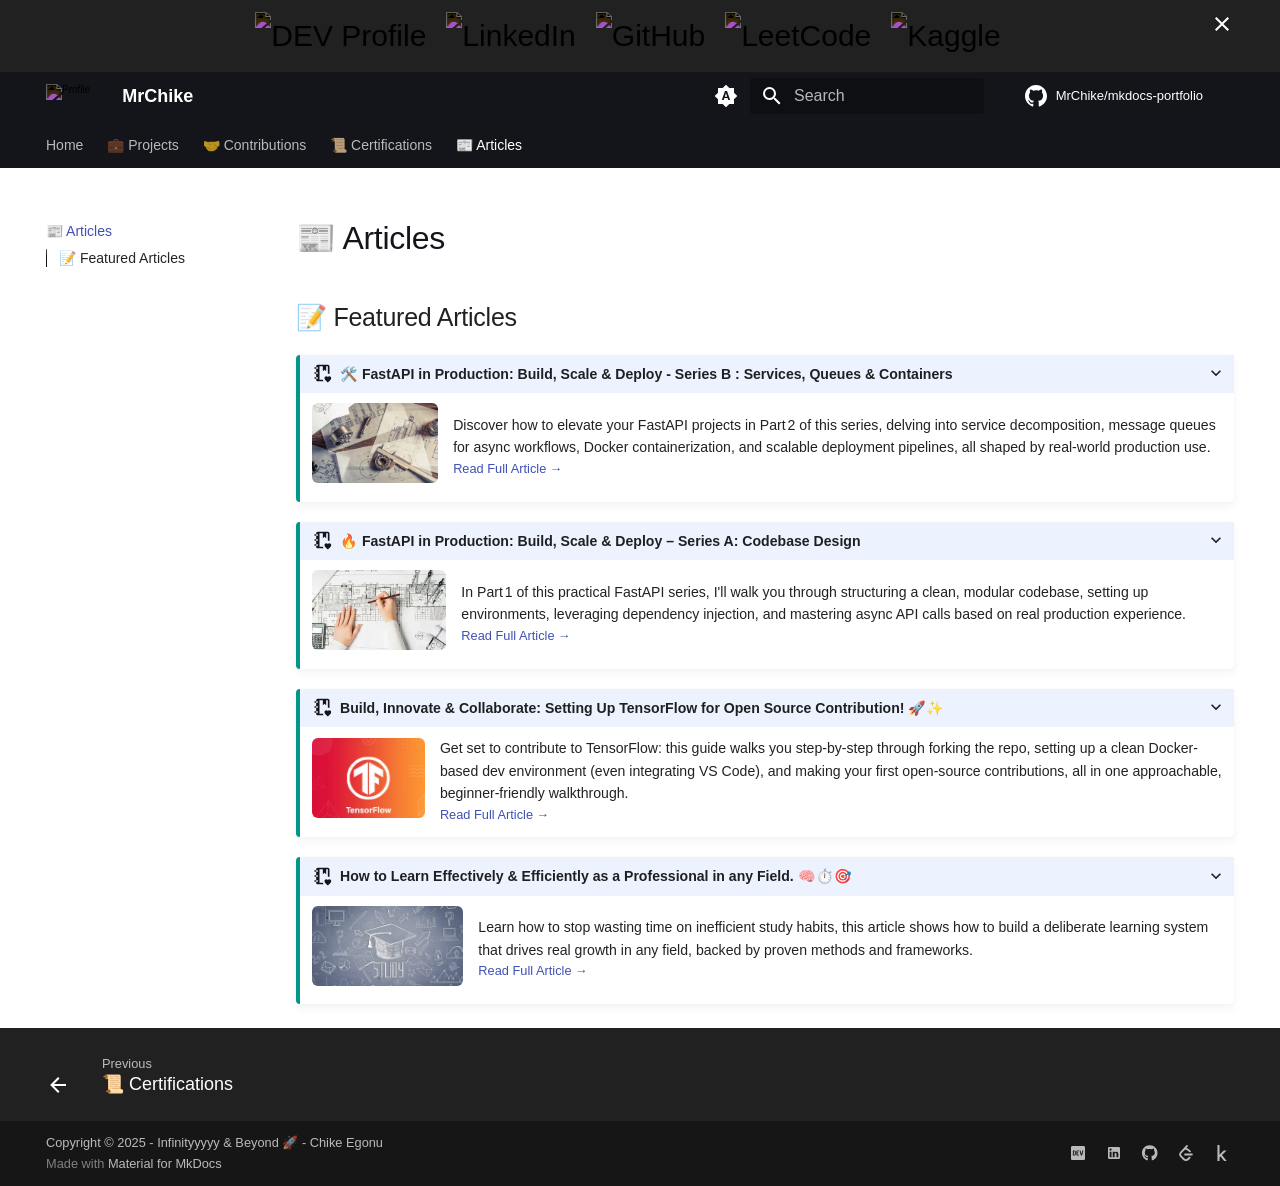
==== articles/index.html @ 84c04ff5 "Deployed 307c34c with MkDocs version: 1.6.1" ====
<!doctype html>
<html lang="en" class="no-js">
  <head>
    
      <meta charset="utf-8">
      <meta name="viewport" content="width=device-width,initial-scale=1">
      
      
      
        <link rel="canonical" href="https://mrchike.github.io/portfolio/articles/">
      
      
        <link rel="prev" href="../certifications/">
      
      
      
      <link rel="icon" href="../assets/images/logo.svg">
      <meta name="generator" content="mkdocs-1.6.1, mkdocs-material-9.6.15">
    
    
      
        <title>📰 Articles - MrChike</title>
      
    
    
      <link rel="stylesheet" href="../assets/stylesheets/main.342714a4.min.css">
      
        
        <link rel="stylesheet" href="../assets/stylesheets/palette.06af60db.min.css">
      
      
  
  
    
    
  
  
  <style>:root{--md-admonition-icon--note:url('data:image/svg+xml;charset=utf-8,%3Csvg%20xmlns%3D%22http%3A//www.w3.org/2000/svg%22%20viewBox%3D%220%200%2024%2024%22%3E%3Cpath%20d%3D%22m19%2023.3-.6-.5c-2-1.9-3.4-3.1-3.4-4.6%200-1.2%201-2.2%202.2-2.2.7%200%201.4.3%201.8.8.4-.5%201.1-.8%201.8-.8%201.2%200%202.2.9%202.2%202.2%200%201.5-1.4%202.7-3.4%204.6zM17%204v6l-2-2-2%202V4H9v16h4.08c.12.72.37%201.39.72%202H7c-1.05%200-2-.95-2-2v-1H3v-2h2v-4H3v-2h2V7H3V5h2V4a2%202%200%200%201%202-2h12c1.05%200%202%20.95%202%202v9.34c-.63-.22-1.3-.34-2-.34V4zM5%2019h2v-2H5zm0-6h2v-2H5zm0-6h2V5H5z%22/%3E%3C/svg%3E');}</style>



    
    
      
    
    
      
        
        
        <link rel="preconnect" href="https://fonts.gstatic.com" crossorigin>
        <link rel="stylesheet" href="https://fonts.googleapis.com/css?family=Ubuntu+Mono:300,300i,400,400i,700,700i%7CRoboto+Mono:400,400i,700,700i&display=fallback">
        <style>:root{--md-text-font:"Ubuntu Mono";--md-code-font:"Roboto Mono"}</style>
      
    
    
      <link rel="stylesheet" href="../assets/stylesheets/extra.css">
    
    <script>__md_scope=new URL("..",location),__md_hash=e=>[...e].reduce(((e,_)=>(e<<5)-e+_.charCodeAt(0)),0),__md_get=(e,_=localStorage,t=__md_scope)=>JSON.parse(_.getItem(t.pathname+"."+e)),__md_set=(e,_,t=localStorage,a=__md_scope)=>{try{t.setItem(a.pathname+"."+e,JSON.stringify(_))}catch(e){}}</script>
    
      

    
    
    
  </head>
  
  
    
    
      
    
    
    
    
    <body dir="ltr" data-md-color-scheme="default" data-md-color-primary="black" data-md-color-accent="indigo">
  
    
    <input class="md-toggle" data-md-toggle="drawer" type="checkbox" id="__drawer" autocomplete="off">
    <input class="md-toggle" data-md-toggle="search" type="checkbox" id="__search" autocomplete="off">
    <label class="md-overlay" for="__drawer"></label>
    <div data-md-component="skip">
      
        
        <a href="#articles" class="md-skip">
          Skip to content
        </a>
      
    </div>
    <div data-md-component="announce">
      
        <aside class="md-banner">
          <div class="md-banner__inner md-grid md-typeset">
            
              <button class="md-banner__button md-icon" aria-label="Don't show this again">
                
                <svg xmlns="http://www.w3.org/2000/svg" viewBox="0 0 24 24"><path d="M19 6.41 17.59 5 12 10.59 6.41 5 5 6.41 10.59 12 5 17.59 6.41 19 12 13.41 17.59 19 19 17.59 13.41 12z"/></svg>
              </button>
            
            
  <div class="social-icons">
    <a href="https://dev.to/mrchike" target="_blank" rel="noopener" title="DEV Profile">
      <img src="https://cdn.jsdelivr.net/npm/simple-icons@v11/icons/devdotto.svg" alt="DEV Profile" class="custom-icon" />
    </a>
    <a href="https://www.linkedin.com/in/chikeegonu/" target="_blank" rel="noopener" title="LinkedIn">
      <img src="https://cdn.jsdelivr.net/npm/simple-icons@v11/icons/linkedin.svg" alt="LinkedIn" class="custom-icon" />
    </a>
    <a href="https://github.com/MrChike" target="_blank" rel="noopener" title="GitHub">
      <img src="https://cdn.jsdelivr.net/npm/simple-icons@v11/icons/github.svg" alt="GitHub" class="custom-icon" />
    </a>
    <a href="https://leetcode.com/mrchike" target="_blank" rel="noopener" title="LeetCode">
      <img src="https://cdn.jsdelivr.net/npm/simple-icons@v11/icons/leetcode.svg" alt="LeetCode" class="custom-icon" />
    </a>
    <a href="https://www.kaggle.com/chikeegonu" target="_blank" rel="noopener" title="Kaggle">
      <img src="https://cdn.jsdelivr.net/npm/simple-icons@v11/icons/kaggle.svg" alt="Kaggle" class="custom-icon" />
    </a>
  </div>

          </div>
          
            <script>var el=document.querySelector("[data-md-component=announce]");if(el){var content=el.querySelector(".md-typeset");__md_hash(content.innerHTML)===__md_get("__announce")&&(el.hidden=!0)}</script>
          
        </aside>
      
    </div>
    
    
      

<header class="md-header" data-md-component="header">
  <nav class="md-header__inner md-grid" aria-label="Header">
    <a href=".." title="MrChike" class="md-header__button md-logo" aria-label="MrChike" data-md-component="logo">
      

    <!-- 
    NB: logo.png should be created under docs/assets/images/
    This is what makes it visible under site/assets/images/
    <img src="assets/images/logo.svg" alt="Profile" class="custom-icon" />
    <img src="https://cdn.jsdelivr.net/npm/simple-icons@v11/icons/dbt.svg" alt="Profile" class="custom-icon" />
    -->
    <!-- -->
  <div class="social-icons">
    <img src="https://cdn.jsdelivr.net/npm/simple-icons@v11/icons/dbt.svg" alt="Profile" class="custom-icon" />
  </div>


    </a>
    <label class="md-header__button md-icon" for="__drawer">
      
      <svg xmlns="http://www.w3.org/2000/svg" viewBox="0 0 24 24"><path d="M3 6h18v2H3zm0 5h18v2H3zm0 5h18v2H3z"/></svg>
    </label>
    <div class="md-header__title" data-md-component="header-title">
      <div class="md-header__ellipsis">
        <div class="md-header__topic">
          <span class="md-ellipsis">
            MrChike
          </span>
        </div>
        <div class="md-header__topic" data-md-component="header-topic">
          <span class="md-ellipsis">
            
              📰 Articles
            
          </span>
        </div>
      </div>
    </div>
    
      
        <form class="md-header__option" data-md-component="palette">
  
    
    
    
    <input class="md-option" data-md-color-media="" data-md-color-scheme="default" data-md-color-primary="black" data-md-color-accent="indigo"  aria-label="Switch to light mode"  type="radio" name="__palette" id="__palette_0">
    
      <label class="md-header__button md-icon" title="Switch to light mode" for="__palette_1" hidden>
        <svg xmlns="http://www.w3.org/2000/svg" viewBox="0 0 24 24"><path d="m14.3 16-.7-2h-3.2l-.7 2H7.8L11 7h2l3.2 9zM20 8.69V4h-4.69L12 .69 8.69 4H4v4.69L.69 12 4 15.31V20h4.69L12 23.31 15.31 20H20v-4.69L23.31 12zm-9.15 3.96h2.3L12 9z"/></svg>
      </label>
    
  
    
    
    
    <input class="md-option" data-md-color-media="(prefers-color-scheme: light)" data-md-color-scheme="default" data-md-color-primary="blue-grey" data-md-color-accent="indigo"  aria-label="Switch to dark mode"  type="radio" name="__palette" id="__palette_1">
    
      <label class="md-header__button md-icon" title="Switch to dark mode" for="__palette_2" hidden>
        <svg xmlns="http://www.w3.org/2000/svg" viewBox="0 0 24 24"><path d="M12 8a4 4 0 0 0-4 4 4 4 0 0 0 4 4 4 4 0 0 0 4-4 4 4 0 0 0-4-4m0 10a6 6 0 0 1-6-6 6 6 0 0 1 6-6 6 6 0 0 1 6 6 6 6 0 0 1-6 6m8-9.31V4h-4.69L12 .69 8.69 4H4v4.69L.69 12 4 15.31V20h4.69L12 23.31 15.31 20H20v-4.69L23.31 12z"/></svg>
      </label>
    
  
    
    
    
    <input class="md-option" data-md-color-media="(prefers-color-scheme: dark)" data-md-color-scheme="slate" data-md-color-primary="deep-orange" data-md-color-accent="indigo"  aria-label="Switch to system preference"  type="radio" name="__palette" id="__palette_2">
    
      <label class="md-header__button md-icon" title="Switch to system preference" for="__palette_0" hidden>
        <svg xmlns="http://www.w3.org/2000/svg" viewBox="0 0 24 24"><path d="M12 18c-.89 0-1.74-.2-2.5-.55C11.56 16.5 13 14.42 13 12s-1.44-4.5-3.5-5.45C10.26 6.2 11.11 6 12 6a6 6 0 0 1 6 6 6 6 0 0 1-6 6m8-9.31V4h-4.69L12 .69 8.69 4H4v4.69L.69 12 4 15.31V20h4.69L12 23.31 15.31 20H20v-4.69L23.31 12z"/></svg>
      </label>
    
  
</form>
      
    
    
      <script>var palette=__md_get("__palette");if(palette&&palette.color){if("(prefers-color-scheme)"===palette.color.media){var media=matchMedia("(prefers-color-scheme: light)"),input=document.querySelector(media.matches?"[data-md-color-media='(prefers-color-scheme: light)']":"[data-md-color-media='(prefers-color-scheme: dark)']");palette.color.media=input.getAttribute("data-md-color-media"),palette.color.scheme=input.getAttribute("data-md-color-scheme"),palette.color.primary=input.getAttribute("data-md-color-primary"),palette.color.accent=input.getAttribute("data-md-color-accent")}for(var[key,value]of Object.entries(palette.color))document.body.setAttribute("data-md-color-"+key,value)}</script>
    
    
    
      
      
        <label class="md-header__button md-icon" for="__search">
          
          <svg xmlns="http://www.w3.org/2000/svg" viewBox="0 0 24 24"><path d="M9.5 3A6.5 6.5 0 0 1 16 9.5c0 1.61-.59 3.09-1.56 4.23l.27.27h.79l5 5-1.5 1.5-5-5v-.79l-.27-.27A6.52 6.52 0 0 1 9.5 16 6.5 6.5 0 0 1 3 9.5 6.5 6.5 0 0 1 9.5 3m0 2C7 5 5 7 5 9.5S7 14 9.5 14 14 12 14 9.5 12 5 9.5 5"/></svg>
        </label>
        <div class="md-search" data-md-component="search" role="dialog">
  <label class="md-search__overlay" for="__search"></label>
  <div class="md-search__inner" role="search">
    <form class="md-search__form" name="search">
      <input type="text" class="md-search__input" name="query" aria-label="Search" placeholder="Search" autocapitalize="off" autocorrect="off" autocomplete="off" spellcheck="false" data-md-component="search-query" required>
      <label class="md-search__icon md-icon" for="__search">
        
        <svg xmlns="http://www.w3.org/2000/svg" viewBox="0 0 24 24"><path d="M9.5 3A6.5 6.5 0 0 1 16 9.5c0 1.61-.59 3.09-1.56 4.23l.27.27h.79l5 5-1.5 1.5-5-5v-.79l-.27-.27A6.52 6.52 0 0 1 9.5 16 6.5 6.5 0 0 1 3 9.5 6.5 6.5 0 0 1 9.5 3m0 2C7 5 5 7 5 9.5S7 14 9.5 14 14 12 14 9.5 12 5 9.5 5"/></svg>
        
        <svg xmlns="http://www.w3.org/2000/svg" viewBox="0 0 24 24"><path d="M20 11v2H8l5.5 5.5-1.42 1.42L4.16 12l7.92-7.92L13.5 5.5 8 11z"/></svg>
      </label>
      <nav class="md-search__options" aria-label="Search">
        
        <button type="reset" class="md-search__icon md-icon" title="Clear" aria-label="Clear" tabindex="-1">
          
          <svg xmlns="http://www.w3.org/2000/svg" viewBox="0 0 24 24"><path d="M19 6.41 17.59 5 12 10.59 6.41 5 5 6.41 10.59 12 5 17.59 6.41 19 12 13.41 17.59 19 19 17.59 13.41 12z"/></svg>
        </button>
      </nav>
      
    </form>
    <div class="md-search__output">
      <div class="md-search__scrollwrap" tabindex="0" data-md-scrollfix>
        <div class="md-search-result" data-md-component="search-result">
          <div class="md-search-result__meta">
            Initializing search
          </div>
          <ol class="md-search-result__list" role="presentation"></ol>
        </div>
      </div>
    </div>
  </div>
</div>
      
    
    
      <div class="md-header__source">
        <a href="https://github.com/MrChike/portfolio" title="Go to repository" class="md-source" data-md-component="source">
  <div class="md-source__icon md-icon">
    
    <svg xmlns="http://www.w3.org/2000/svg" viewBox="0 0 24 24"><path d="M12 1C5.923 1 1 5.923 1 12c0 4.867 3.149 8.979 7.521 10.436.55.096.756-.233.756-.522 0-.262-.013-1.128-.013-2.049-2.764.509-3.479-.674-3.699-1.292-.124-.317-.66-1.293-1.127-1.554-.385-.207-.936-.715-.014-.729.866-.014 1.485.797 1.691 1.128.99 1.663 2.571 1.196 3.204.907.096-.715.385-1.196.701-1.471-2.448-.275-5.005-1.224-5.005-5.432 0-1.196.426-2.186 1.128-2.956-.111-.275-.496-1.402.11-2.915 0 0 .921-.288 3.024 1.128a10.2 10.2 0 0 1 2.75-.371c.936 0 1.871.123 2.75.371 2.104-1.43 3.025-1.128 3.025-1.128.605 1.513.221 2.64.111 2.915.701.77 1.127 1.747 1.127 2.956 0 4.222-2.571 5.157-5.019 5.432.399.344.743 1.004.743 2.035 0 1.471-.014 2.654-.014 3.025 0 .289.206.632.756.522C19.851 20.979 23 16.854 23 12c0-6.077-4.922-11-11-11"/></svg>
  </div>
  <div class="md-source__repository">
    MrChike/mkdocs-portfolio
  </div>
</a>
      </div>
    
  </nav>
  
</header>
    
    <div class="md-container" data-md-component="container">
      
      
        
          
            
<nav class="md-tabs" aria-label="Tabs" data-md-component="tabs">
  <div class="md-grid">
    <ul class="md-tabs__list">
      
        
  
  
  
  
    <li class="md-tabs__item">
      <a href=".." class="md-tabs__link">
        
  
  
    
  
  Home

      </a>
    </li>
  

      
        
  
  
  
  
    <li class="md-tabs__item">
      <a href="../projects/" class="md-tabs__link">
        
  
  
    
  
  💼 Projects

      </a>
    </li>
  

      
        
  
  
  
  
    <li class="md-tabs__item">
      <a href="../contributions/" class="md-tabs__link">
        
  
  
    
  
  🤝 Contributions

      </a>
    </li>
  

      
        
  
  
  
  
    <li class="md-tabs__item">
      <a href="../certifications/" class="md-tabs__link">
        
  
  
    
  
  📜 Certifications

      </a>
    </li>
  

      
        
  
  
  
    
  
  
    <li class="md-tabs__item md-tabs__item--active">
      <a href="./" class="md-tabs__link">
        
  
  
    
  
  📰 Articles

      </a>
    </li>
  

      
    </ul>
  </div>
</nav>
          
        
      
      <main class="md-main" data-md-component="main">
        <div class="md-main__inner md-grid">
          
            
              
              <div class="md-sidebar md-sidebar--primary" data-md-component="sidebar" data-md-type="navigation" >
                <div class="md-sidebar__scrollwrap">
                  <div class="md-sidebar__inner">
                    


  


  

<nav class="md-nav md-nav--primary md-nav--lifted md-nav--integrated" aria-label="Navigation" data-md-level="0">
  <label class="md-nav__title" for="__drawer">
    <a href=".." title="MrChike" class="md-nav__button md-logo" aria-label="MrChike" data-md-component="logo">
      

    <!-- 
    NB: logo.png should be created under docs/assets/images/
    This is what makes it visible under site/assets/images/
    <img src="assets/images/logo.svg" alt="Profile" class="custom-icon" />
    <img src="https://cdn.jsdelivr.net/npm/simple-icons@v11/icons/dbt.svg" alt="Profile" class="custom-icon" />
    -->
    <!-- -->
  <div class="social-icons">
    <img src="https://cdn.jsdelivr.net/npm/simple-icons@v11/icons/dbt.svg" alt="Profile" class="custom-icon" />
  </div>


    </a>
    MrChike
  </label>
  
    <div class="md-nav__source">
      <a href="https://github.com/MrChike/portfolio" title="Go to repository" class="md-source" data-md-component="source">
  <div class="md-source__icon md-icon">
    
    <svg xmlns="http://www.w3.org/2000/svg" viewBox="0 0 24 24"><path d="M12 1C5.923 1 1 5.923 1 12c0 4.867 3.149 8.979 7.521 10.436.55.096.756-.233.756-.522 0-.262-.013-1.128-.013-2.049-2.764.509-3.479-.674-3.699-1.292-.124-.317-.66-1.293-1.127-1.554-.385-.207-.936-.715-.014-.729.866-.014 1.485.797 1.691 1.128.99 1.663 2.571 1.196 3.204.907.096-.715.385-1.196.701-1.471-2.448-.275-5.005-1.224-5.005-5.432 0-1.196.426-2.186 1.128-2.956-.111-.275-.496-1.402.11-2.915 0 0 .921-.288 3.024 1.128a10.2 10.2 0 0 1 2.75-.371c.936 0 1.871.123 2.75.371 2.104-1.43 3.025-1.128 3.025-1.128.605 1.513.221 2.64.111 2.915.701.77 1.127 1.747 1.127 2.956 0 4.222-2.571 5.157-5.019 5.432.399.344.743 1.004.743 2.035 0 1.471-.014 2.654-.014 3.025 0 .289.206.632.756.522C19.851 20.979 23 16.854 23 12c0-6.077-4.922-11-11-11"/></svg>
  </div>
  <div class="md-source__repository">
    MrChike/mkdocs-portfolio
  </div>
</a>
    </div>
  
  <ul class="md-nav__list" data-md-scrollfix>
    
      
      
  
  
  
  
    <li class="md-nav__item">
      <a href=".." class="md-nav__link">
        
  
  
  <span class="md-ellipsis">
    Home
    
  </span>
  

      </a>
    </li>
  

    
      
      
  
  
  
  
    <li class="md-nav__item">
      <a href="../projects/" class="md-nav__link">
        
  
  
  <span class="md-ellipsis">
    💼 Projects
    
  </span>
  

      </a>
    </li>
  

    
      
      
  
  
  
  
    <li class="md-nav__item">
      <a href="../contributions/" class="md-nav__link">
        
  
  
  <span class="md-ellipsis">
    🤝 Contributions
    
  </span>
  

      </a>
    </li>
  

    
      
      
  
  
  
  
    <li class="md-nav__item">
      <a href="../certifications/" class="md-nav__link">
        
  
  
  <span class="md-ellipsis">
    📜 Certifications
    
  </span>
  

      </a>
    </li>
  

    
      
      
  
  
    
  
  
  
    <li class="md-nav__item md-nav__item--active">
      
      <input class="md-nav__toggle md-toggle" type="checkbox" id="__toc">
      
      
        
      
      
        <label class="md-nav__link md-nav__link--active" for="__toc">
          
  
  
  <span class="md-ellipsis">
    📰 Articles
    
  </span>
  

          <span class="md-nav__icon md-icon"></span>
        </label>
      
      <a href="./" class="md-nav__link md-nav__link--active">
        
  
  
  <span class="md-ellipsis">
    📰 Articles
    
  </span>
  

      </a>
      
        

<nav class="md-nav md-nav--secondary" aria-label="Table of contents">
  
  
  
    
  
  
    <label class="md-nav__title" for="__toc">
      <span class="md-nav__icon md-icon"></span>
      Table of contents
    </label>
    <ul class="md-nav__list" data-md-component="toc" data-md-scrollfix>
      
        <li class="md-nav__item">
  <a href="#featured-articles" class="md-nav__link">
    <span class="md-ellipsis">
      📝 Featured Articles
    </span>
  </a>
  
</li>
      
    </ul>
  
</nav>
      
    </li>
  

    
  </ul>
</nav>
                  </div>
                </div>
              </div>
            
            
          
          
            <div class="md-content" data-md-component="content">
              <article class="md-content__inner md-typeset">
                
                  


  
  


<h1 id="articles">📰 Articles</h1>
<h2 id="featured-articles">📝 Featured Articles</h2>
<details open>
  <summary>🛠️ FastAPI in Production: Build, Scale & Deploy - Series B : Services, Queues & Containers</summary>
  <div class="article-content">
    <!-- Placeholder image container -->
    <a id="seriesB-link" target="_blank">
      <img
        src="../assets/images/series_b.webp"
        alt="Article Thumbnail"
        style="width: 250px; border-radius: 6px;"
      />
    </a>
    <div>
      <p>Discover how to elevate your FastAPI projects in Part 2 of this series, delving into service decomposition, message queues for async workflows, Docker containerization, and scalable deployment pipelines, all shaped by real-world production use.</p>
      <a id="seriesB-text-link" target="_blank">Read Full Article →</a>
    </div>
  </div>
</details>

<details open>
  <summary>🔥 FastAPI in Production: Build, Scale & Deploy – Series A: Codebase Design</summary>
  <div class="article-content">
    <!-- Placeholder image container -->
    <a id="seriesA-link" target="_blank">
      <img
        src="../assets/images/series_a.webp"
        alt="Article Thumbnail"
        style="width: 250px; border-radius: 6px;"
      />
    </a>
    <div>
      <p>In Part 1 of this practical FastAPI series, I'll walk you through structuring a clean, modular codebase, setting up environments, leveraging dependency injection, and mastering async API calls based on real production experience.</p>
      <a id="seriesA-text-link" target="_blank">Read Full Article →</a>
    </div>
  </div>
</details>

<details open>
  <summary>Build, Innovate & Collaborate: Setting Up TensorFlow for Open Source Contribution! 🚀✨</summary>
  <div class="article-content">
    <!-- Placeholder image container -->
    <a id="tensorflowOpenSource-link" target="_blank">
      <img
        src="../assets/images/tensorflow_banner.webp"
        alt="Article Thumbnail"
        style="width: 250px; border-radius: 6px;"
      />
    </a>
    <div>
      <p>Get set to contribute to TensorFlow: this guide walks you step-by-step through forking the repo, setting up a clean Docker-based dev environment (even integrating VS Code), and making your first open-source contributions, all in one approachable, beginner-friendly walkthrough.</p>
      <a id="tensorflowOpenSource-text-link" target="_blank">Read Full Article →</a>
    </div>
  </div>
</details>

<details open>
  <summary>How to Learn Effectively & Efficiently as a Professional in any Field. 🧠⏱️🎯</summary>
  <div class="article-content">
    <!-- Placeholder image container -->
    <a id="efficient_learning-link" target="_blank">
      <img
        src="../assets/images/learning_banner.webp"
        alt="Article Thumbnail"
        style="width: 250px; border-radius: 6px;"
      />
    </a>

    <div>
      <p>Learn how to stop wasting time on inefficient study habits, this article shows how to build a deliberate learning system that drives real growth in any field, backed by proven methods and frameworks.</p>
      <a id="efficient_learning-text-link" target="_blank">Read Full Article →</a>
    </div>
  </div>
</details>

<script>
  const seriesB = "https://dev.to/mrchike/fastapi-in-production-build-scale-deploy-series-b-services-queues-containers-2lfj-temp-slug-3211147?preview=efee997d9f51ba04301f3508a0903c035af4b72f29d08f581f16ac37d7dbdc33c613587a059353fab699658202393fdedef278521c47b37b01ff906f";
  document.getElementById("seriesB-link").href = seriesB;
  document.getElementById("seriesB-text-link").href = seriesB;

  const seriesA = "https://dev.to/mrchike/fastapi-in-production-build-scale-deploy-series-a-codebase-design-ao3";
  document.getElementById("seriesA-link").href = seriesA;
  document.getElementById("seriesA-text-link").href = seriesA;

  const tensorflowOpenSource = "https://dev.to/mrchike/build-innovate-collaborate-setting-up-tensorflow-for-open-source-contribution-2ce6";
  document.getElementById("tensorflowOpenSource-link").href = tensorflowOpenSource;
  document.getElementById("tensorflowOpenSource-text-link").href = tensorflowOpenSource;

  const efficient_learning = "https://dev.to/mrchike/how-to-learn-effectively-efficiently-as-a-professional-in-any-field-4l7d";
  document.getElementById("efficient_learning-link").href = efficient_learning;
  document.getElementById("efficient_learning-text-link").href = efficient_learning;

</script>












                
              </article>
            </div>
          
          
<script>var target=document.getElementById(location.hash.slice(1));target&&target.name&&(target.checked=target.name.startsWith("__tabbed_"))</script>
        </div>
        
          <button type="button" class="md-top md-icon" data-md-component="top" hidden>
  
  <svg xmlns="http://www.w3.org/2000/svg" viewBox="0 0 24 24"><path d="M13 20h-2V8l-5.5 5.5-1.42-1.42L12 4.16l7.92 7.92-1.42 1.42L13 8z"/></svg>
  Back to top
</button>
        
      </main>
      
        <footer class="md-footer">
  
    
      
      <nav class="md-footer__inner md-grid" aria-label="Footer" >
        
          
          <a href="../certifications/" class="md-footer__link md-footer__link--prev" aria-label="Previous: 📜 Certifications">
            <div class="md-footer__button md-icon">
              
              <svg xmlns="http://www.w3.org/2000/svg" viewBox="0 0 24 24"><path d="M20 11v2H8l5.5 5.5-1.42 1.42L4.16 12l7.92-7.92L13.5 5.5 8 11z"/></svg>
            </div>
            <div class="md-footer__title">
              <span class="md-footer__direction">
                Previous
              </span>
              <div class="md-ellipsis">
                📜 Certifications
              </div>
            </div>
          </a>
        
        
      </nav>
    
  
  <div class="md-footer-meta md-typeset">
    <div class="md-footer-meta__inner md-grid">
      <div class="md-copyright">
  
    <div class="md-copyright__highlight">
      Copyright ©️ 2025 - Infinityyyyy & Beyond 🚀 - Chike Egonu
    </div>
  
  
    Made with
    <a href="https://squidfunk.github.io/mkdocs-material/" target="_blank" rel="noopener">
      Material for MkDocs
    </a>
  
</div>
      
        <div class="md-social">
  
    
    
    
    
    <a href="https://dev.to/mrchike" target="_blank" rel="noopener" title="My DEV Profile" class="md-social__link">
      <svg xmlns="http://www.w3.org/2000/svg" viewBox="0 0 448 512"><!--! Font Awesome Free 6.7.2 by @fontawesome - https://fontawesome.com License - https://fontawesome.com/license/free (Icons: CC BY 4.0, Fonts: SIL OFL 1.1, Code: MIT License) Copyright 2024 Fonticons, Inc.--><path d="M120.12 208.29c-3.88-2.9-7.77-4.35-11.65-4.35H91.03v104.47h17.45c3.88 0 7.77-1.45 11.65-4.35s5.82-7.25 5.82-13.06v-69.65c-.01-5.8-1.96-10.16-5.83-13.06M404.1 32H43.9C19.7 32 .06 51.59 0 75.8v360.4C.06 460.41 19.7 480 43.9 480h360.2c24.21 0 43.84-19.59 43.9-43.8V75.8c-.06-24.21-19.7-43.8-43.9-43.8M154.2 291.19c0 18.81-11.61 47.31-48.36 47.25h-46.4V172.98h47.38c35.44 0 47.36 28.46 47.37 47.28zm100.68-88.66H201.6v38.42h32.57v29.57H201.6v38.41h53.29v29.57h-62.18c-11.16.29-20.44-8.53-20.72-19.69V193.7c-.27-11.15 8.56-20.41 19.71-20.69h63.19zm103.64 115.29c-13.2 30.75-36.85 24.63-47.44 0l-38.53-144.8h32.57l29.71 113.72 29.57-113.72h32.58z"/></svg>
    </a>
  
    
    
    
    
    <a href="https://www.linkedin.com/in/chikeegonu/" target="_blank" rel="noopener" title="My LinkedIn Profile" class="md-social__link">
      <svg xmlns="http://www.w3.org/2000/svg" viewBox="0 0 24 24"><path d="M19 3a2 2 0 0 1 2 2v14a2 2 0 0 1-2 2H5a2 2 0 0 1-2-2V5a2 2 0 0 1 2-2zm-.5 15.5v-5.3a3.26 3.26 0 0 0-3.26-3.26c-.85 0-1.84.52-2.32 1.3v-1.11h-2.79v8.37h2.79v-4.93c0-.77.62-1.4 1.39-1.4a1.4 1.4 0 0 1 1.4 1.4v4.93zM6.88 8.56a1.68 1.68 0 0 0 1.68-1.68c0-.93-.75-1.69-1.68-1.69a1.69 1.69 0 0 0-1.69 1.69c0 .93.76 1.68 1.69 1.68m1.39 9.94v-8.37H5.5v8.37z"/></svg>
    </a>
  
    
    
    
    
    <a href="https://github.com/MrChike" target="_blank" rel="noopener" title="My Github Profile" class="md-social__link">
      <svg xmlns="http://www.w3.org/2000/svg" viewBox="0 0 496 512"><!--! Font Awesome Free 6.7.2 by @fontawesome - https://fontawesome.com License - https://fontawesome.com/license/free (Icons: CC BY 4.0, Fonts: SIL OFL 1.1, Code: MIT License) Copyright 2024 Fonticons, Inc.--><path d="M165.9 397.4c0 2-2.3 3.6-5.2 3.6-3.3.3-5.6-1.3-5.6-3.6 0-2 2.3-3.6 5.2-3.6 3-.3 5.6 1.3 5.6 3.6m-31.1-4.5c-.7 2 1.3 4.3 4.3 4.9 2.6 1 5.6 0 6.2-2s-1.3-4.3-4.3-5.2c-2.6-.7-5.5.3-6.2 2.3m44.2-1.7c-2.9.7-4.9 2.6-4.6 4.9.3 2 2.9 3.3 5.9 2.6 2.9-.7 4.9-2.6 4.6-4.6-.3-1.9-3-3.2-5.9-2.9M244.8 8C106.1 8 0 113.3 0 252c0 110.9 69.8 205.8 169.5 239.2 12.8 2.3 17.3-5.6 17.3-12.1 0-6.2-.3-40.4-.3-61.4 0 0-70 15-84.7-29.8 0 0-11.4-29.1-27.8-36.6 0 0-22.9-15.7 1.6-15.4 0 0 24.9 2 38.6 25.8 21.9 38.6 58.6 27.5 72.9 20.9 2.3-16 8.8-27.1 16-33.7-55.9-6.2-112.3-14.3-112.3-110.5 0-27.5 7.6-41.3 23.6-58.9-2.6-6.5-11.1-33.3 2.6-67.9 20.9-6.5 69 27 69 27 20-5.6 41.5-8.5 62.8-8.5s42.8 2.9 62.8 8.5c0 0 48.1-33.6 69-27 13.7 34.7 5.2 61.4 2.6 67.9 16 17.7 25.8 31.5 25.8 58.9 0 96.5-58.9 104.2-114.8 110.5 9.2 7.9 17 22.9 17 46.4 0 33.7-.3 75.4-.3 83.6 0 6.5 4.6 14.4 17.3 12.1C428.2 457.8 496 362.9 496 252 496 113.3 383.5 8 244.8 8M97.2 352.9c-1.3 1-1 3.3.7 5.2 1.6 1.6 3.9 2.3 5.2 1 1.3-1 1-3.3-.7-5.2-1.6-1.6-3.9-2.3-5.2-1m-10.8-8.1c-.7 1.3.3 2.9 2.3 3.9 1.6 1 3.6.7 4.3-.7.7-1.3-.3-2.9-2.3-3.9-2-.6-3.6-.3-4.3.7m32.4 35.6c-1.6 1.3-1 4.3 1.3 6.2 2.3 2.3 5.2 2.6 6.5 1 1.3-1.3.7-4.3-1.3-6.2-2.2-2.3-5.2-2.6-6.5-1m-11.4-14.7c-1.6 1-1.6 3.6 0 5.9s4.3 3.3 5.6 2.3c1.6-1.3 1.6-3.9 0-6.2-1.4-2.3-4-3.3-5.6-2"/></svg>
    </a>
  
    
    
    
    
    <a href="https://leetcode.com/mrchike" target="_blank" rel="noopener" title="My LeetCode Profile" class="md-social__link">
      <svg xmlns="http://www.w3.org/2000/svg" viewBox="0 0 24 24"><path d="M13.483 0a1.37 1.37 0 0 0-.961.438L7.116 6.226l-3.854 4.126a5.3 5.3 0 0 0-1.209 2.104 5 5 0 0 0-.125.513 5.5 5.5 0 0 0 .062 2.362 6 6 0 0 0 .349 1.017 5.9 5.9 0 0 0 1.271 1.818l4.277 4.193.039.038c2.248 2.165 5.852 2.133 8.063-.074l2.396-2.392c.54-.54.54-1.414.003-1.955a1.38 1.38 0 0 0-1.951-.003l-2.396 2.392a3.02 3.02 0 0 1-4.205.038l-.02-.019-4.276-4.193c-.652-.64-.972-1.469-.948-2.263a2.7 2.7 0 0 1 .066-.523 2.55 2.55 0 0 1 .619-1.164L9.13 8.114c1.058-1.134 3.204-1.27 4.43-.278l3.501 2.831c.593.48 1.461.387 1.94-.207a1.384 1.384 0 0 0-.207-1.943l-3.5-2.831c-.8-.647-1.766-1.045-2.774-1.202l2.015-2.158A1.384 1.384 0 0 0 13.483 0m-2.866 12.815a1.38 1.38 0 0 0-1.38 1.382 1.38 1.38 0 0 0 1.38 1.382H20.79a1.38 1.38 0 0 0 1.38-1.382 1.38 1.38 0 0 0-1.38-1.382z"/></svg>
    </a>
  
    
    
    
    
    <a href="https://www.kaggle.com/chikeegonu" target="_blank" rel="noopener" title="My Kaggle Profile" class="md-social__link">
      <svg xmlns="http://www.w3.org/2000/svg" viewBox="0 0 320 512"><!--! Font Awesome Free 6.7.2 by @fontawesome - https://fontawesome.com License - https://fontawesome.com/license/free (Icons: CC BY 4.0, Fonts: SIL OFL 1.1, Code: MIT License) Copyright 2024 Fonticons, Inc.--><path d="M304.2 501.5 158.4 320.3 298.2 185c2.6-2.7 1.7-10.5-5.3-10.5h-69.2c-3.5 0-7 1.8-10.5 5.3L80.9 313.5V7.5q0-7.5-7.5-7.5H21.5Q14 0 14 7.5v497q0 7.5 7.5 7.5h51.9q7.5 0 7.5-7.5v-109l30.8-29.3 110.5 140.6c3 3.5 6.5 5.3 10.5 5.3h66.9q5.25 0 6-3z"/></svg>
    </a>
  
</div>
      
    </div>
  </div>
</footer>
      
    </div>
    <div class="md-dialog" data-md-component="dialog">
      <div class="md-dialog__inner md-typeset"></div>
    </div>
    
    
    
      
      <script id="__config" type="application/json">{"base": "..", "features": ["announce.dismiss", "content.code.copy", "toc.integrate", "navigation.tabs", "navigation.top", "navigation.footer"], "search": "../assets/javascripts/workers/search.d50fe291.min.js", "tags": null, "translations": {"clipboard.copied": "Copied to clipboard", "clipboard.copy": "Copy to clipboard", "search.result.more.one": "1 more on this page", "search.result.more.other": "# more on this page", "search.result.none": "No matching documents", "search.result.one": "1 matching document", "search.result.other": "# matching documents", "search.result.placeholder": "Type to start searching", "search.result.term.missing": "Missing", "select.version": "Select version"}, "version": null}</script>
    
    
      <script src="../assets/javascripts/bundle.56ea9cef.min.js"></script>
      
        <script src="../assets/javascripts/extra.js"></script>
      
        <script src="https://cdnjs.cloudflare.com/ajax/libs/font-awesome/6.5.0/js/all.min.js"></script>
      
        <script src="https://cdn.jsdelivr.net/npm/@primer/octicons@19.6.0/build/build.js"></script>
      
    
  </body>
</html>
---- assets/stylesheets/main.342714a4.min.css ----
@charset "UTF-8";html{-webkit-text-size-adjust:none;-moz-text-size-adjust:none;text-size-adjust:none;box-sizing:border-box}*,:after,:before{box-sizing:inherit}@media (prefers-reduced-motion){*,:after,:before{transition:none!important}}body{margin:0}a,button,input,label{-webkit-tap-highlight-color:transparent}a{color:inherit;text-decoration:none}hr{border:0;box-sizing:initial;display:block;height:.05rem;overflow:visible;padding:0}small{font-size:80%}sub,sup{line-height:1em}img{border-style:none}table{border-collapse:initial;border-spacing:0}td,th{font-weight:400;vertical-align:top}button{background:#0000;border:0;font-family:inherit;font-size:inherit;margin:0;padding:0}input{border:0;outline:none}:root{--md-primary-fg-color:#4051b5;--md-primary-fg-color--light:#5d6cc0;--md-primary-fg-color--dark:#303fa1;--md-primary-bg-color:#fff;--md-primary-bg-color--light:#ffffffb3;--md-accent-fg-color:#526cfe;--md-accent-fg-color--transparent:#526cfe1a;--md-accent-bg-color:#fff;--md-accent-bg-color--light:#ffffffb3}[data-md-color-scheme=default]{color-scheme:light}[data-md-color-scheme=default] img[src$="#gh-dark-mode-only"],[data-md-color-scheme=default] img[src$="#only-dark"]{display:none}:root,[data-md-color-scheme=default]{--md-hue:225deg;--md-default-fg-color:#000000de;--md-default-fg-color--light:#0000008a;--md-default-fg-color--lighter:#00000052;--md-default-fg-color--lightest:#00000012;--md-default-bg-color:#fff;--md-default-bg-color--light:#ffffffb3;--md-default-bg-color--lighter:#ffffff4d;--md-default-bg-color--lightest:#ffffff1f;--md-code-fg-color:#36464e;--md-code-bg-color:#f5f5f5;--md-code-hl-color:#4287ff;--md-code-hl-color--light:#4287ff1a;--md-code-hl-number-color:#d52a2a;--md-code-hl-special-color:#db1457;--md-code-hl-function-color:#a846b9;--md-code-hl-constant-color:#6e59d9;--md-code-hl-keyword-color:#3f6ec6;--md-code-hl-string-color:#1c7d4d;--md-code-hl-name-color:var(--md-code-fg-color);--md-code-hl-operator-color:var(--md-default-fg-color--light);--md-code-hl-punctuation-color:var(--md-default-fg-color--light);--md-code-hl-comment-color:var(--md-default-fg-color--light);--md-code-hl-generic-color:var(--md-default-fg-color--light);--md-code-hl-variable-color:var(--md-default-fg-color--light);--md-typeset-color:var(--md-default-fg-color);--md-typeset-a-color:var(--md-primary-fg-color);--md-typeset-del-color:#f5503d26;--md-typeset-ins-color:#0bd57026;--md-typeset-kbd-color:#fafafa;--md-typeset-kbd-accent-color:#fff;--md-typeset-kbd-border-color:#b8b8b8;--md-typeset-mark-color:#ffff0080;--md-typeset-table-color:#0000001f;--md-typeset-table-color--light:rgba(0,0,0,.035);--md-admonition-fg-color:var(--md-default-fg-color);--md-admonition-bg-color:var(--md-default-bg-color);--md-warning-fg-color:#000000de;--md-warning-bg-color:#ff9;--md-footer-fg-color:#fff;--md-footer-fg-color--light:#ffffffb3;--md-footer-fg-color--lighter:#ffffff73;--md-footer-bg-color:#000000de;--md-footer-bg-color--dark:#00000052;--md-shadow-z1:0 0.2rem 0.5rem #0000000d,0 0 0.05rem #0000001a;--md-shadow-z2:0 0.2rem 0.5rem #0000001a,0 0 0.05rem #00000040;--md-shadow-z3:0 0.2rem 0.5rem #0003,0 0 0.05rem #00000059}.md-icon svg{fill:currentcolor;display:block;height:1.2rem;width:1.2rem}body{-webkit-font-smoothing:antialiased;-moz-osx-font-smoothing:grayscale;--md-text-font-family:var(--md-text-font,_),-apple-system,BlinkMacSystemFont,Helvetica,Arial,sans-serif;--md-code-font-family:var(--md-code-font,_),SFMono-Regular,Consolas,Menlo,monospace}aside,body,input{font-feature-settings:"kern","liga";color:var(--md-typeset-color);font-family:var(--md-text-font-family)}code,kbd,pre{font-feature-settings:"kern";font-family:var(--md-code-font-family)}:root{--md-typeset-table-sort-icon:url('data:image/svg+xml;charset=utf-8,<svg xmlns="http://www.w3.org/2000/svg" viewBox="0 0 24 24"><path d="m18 21-4-4h3V7h-3l4-4 4 4h-3v10h3M2 19v-2h10v2M2 13v-2h7v2M2 7V5h4v2z"/></svg>');--md-typeset-table-sort-icon--asc:url('data:image/svg+xml;charset=utf-8,<svg xmlns="http://www.w3.org/2000/svg" viewBox="0 0 24 24"><path d="M19 17h3l-4 4-4-4h3V3h2M2 17h10v2H2M6 5v2H2V5m0 6h7v2H2z"/></svg>');--md-typeset-table-sort-icon--desc:url('data:image/svg+xml;charset=utf-8,<svg xmlns="http://www.w3.org/2000/svg" viewBox="0 0 24 24"><path d="M19 7h3l-4-4-4 4h3v14h2M2 17h10v2H2M6 5v2H2V5m0 6h7v2H2z"/></svg>')}.md-typeset{-webkit-print-color-adjust:exact;color-adjust:exact;font-size:.8rem;line-height:1.6;overflow-wrap:break-word}@media print{.md-typeset{font-size:.68rem}}.md-typeset blockquote,.md-typeset dl,.md-typeset figure,.md-typeset ol,.md-typeset pre,.md-typeset ul{margin-bottom:1em;margin-top:1em}.md-typeset h1{color:var(--md-default-fg-color--light);font-size:2em;line-height:1.3;margin:0 0 1.25em}.md-typeset h1,.md-typeset h2{font-weight:300;letter-spacing:-.01em}.md-typeset h2{font-size:1.5625em;line-height:1.4;margin:1.6em 0 .64em}.md-typeset h3{font-size:1.25em;font-weight:400;letter-spacing:-.01em;line-height:1.5;margin:1.6em 0 .8em}.md-typeset h2+h3{margin-top:.8em}.md-typeset h4{font-weight:700;letter-spacing:-.01em;margin:1em 0}.md-typeset h5,.md-typeset h6{color:var(--md-default-fg-color--light);font-size:.8em;font-weight:700;letter-spacing:-.01em;margin:1.25em 0}.md-typeset h5{text-transform:uppercase}.md-typeset h5 code{text-transform:none}.md-typeset hr{border-bottom:.05rem solid var(--md-default-fg-color--lightest);display:flow-root;margin:1.5em 0}.md-typeset a{color:var(--md-typeset-a-color);word-break:break-word}.md-typeset a,.md-typeset a:before{transition:color 125ms}.md-typeset a:focus,.md-typeset a:hover{color:var(--md-accent-fg-color)}.md-typeset a:focus code,.md-typeset a:hover code{background-color:var(--md-accent-fg-color--transparent)}.md-typeset a code{color:currentcolor;transition:background-color 125ms}.md-typeset a.focus-visible{outline-color:var(--md-accent-fg-color);outline-offset:.2rem}.md-typeset code,.md-typeset kbd,.md-typeset pre{color:var(--md-code-fg-color);direction:ltr;font-variant-ligatures:none}@media print{.md-typeset code,.md-typeset kbd,.md-typeset pre{white-space:pre-wrap}}.md-typeset code{background-color:var(--md-code-bg-color);border-radius:.1rem;-webkit-box-decoration-break:clone;box-decoration-break:clone;font-size:.85em;padding:0 .2941176471em;word-break:break-word}.md-typeset code:not(.focus-visible){-webkit-tap-highlight-color:transparent;outline:none}.md-typeset pre{display:flow-root;line-height:1.4;position:relative}.md-typeset pre>code{-webkit-box-decoration-break:slice;box-decoration-break:slice;box-shadow:none;display:block;margin:0;outline-color:var(--md-accent-fg-color);overflow:auto;padding:.7720588235em 1.1764705882em;scrollbar-color:var(--md-default-fg-color--lighter) #0000;scrollbar-width:thin;touch-action:auto;word-break:normal}.md-typeset pre>code:hover{scrollbar-color:var(--md-accent-fg-color) #0000}.md-typeset pre>code::-webkit-scrollbar{height:.2rem;width:.2rem}.md-typeset pre>code::-webkit-scrollbar-thumb{background-color:var(--md-default-fg-color--lighter)}.md-typeset pre>code::-webkit-scrollbar-thumb:hover{background-color:var(--md-accent-fg-color)}.md-typeset kbd{background-color:var(--md-typeset-kbd-color);border-radius:.1rem;box-shadow:0 .1rem 0 .05rem var(--md-typeset-kbd-border-color),0 .1rem 0 var(--md-typeset-kbd-border-color),0 -.1rem .2rem var(--md-typeset-kbd-accent-color) inset;color:var(--md-default-fg-color);display:inline-block;font-size:.75em;padding:0 .6666666667em;vertical-align:text-top;word-break:break-word}.md-typeset mark{background-color:var(--md-typeset-mark-color);-webkit-box-decoration-break:clone;box-decoration-break:clone;color:inherit;word-break:break-word}.md-typeset abbr{border-bottom:.05rem dotted var(--md-default-fg-color--light);cursor:help;text-decoration:none}.md-typeset small{opacity:.75}[dir=ltr] .md-typeset sub,[dir=ltr] .md-typeset sup{margin-left:.078125em}[dir=rtl] .md-typeset sub,[dir=rtl] .md-typeset sup{margin-right:.078125em}[dir=ltr] .md-typeset blockquote{padding-left:.6rem}[dir=rtl] .md-typeset blockquote{padding-right:.6rem}[dir=ltr] .md-typeset blockquote{border-left:.2rem solid var(--md-default-fg-color--lighter)}[dir=rtl] .md-typeset blockquote{border-right:.2rem solid var(--md-default-fg-color--lighter)}.md-typeset blockquote{color:var(--md-default-fg-color--light);margin-left:0;margin-right:0}.md-typeset ul{list-style-type:disc}.md-typeset ul[type]{list-style-type:revert-layer}[dir=ltr] .md-typeset ol,[dir=ltr] .md-typeset ul{margin-left:.625em}[dir=rtl] .md-typeset ol,[dir=rtl] .md-typeset ul{margin-right:.625em}.md-typeset ol,.md-typeset ul{padding:0}.md-typeset ol:not([hidden]),.md-typeset ul:not([hidden]){display:flow-root}.md-typeset ol ol,.md-typeset ul ol{list-style-type:lower-alpha}.md-typeset ol ol ol,.md-typeset ul ol ol{list-style-type:lower-roman}.md-typeset ol ol ol ol,.md-typeset ul ol ol ol{list-style-type:upper-alpha}.md-typeset ol ol ol ol ol,.md-typeset ul ol ol ol ol{list-style-type:upper-roman}.md-typeset ol[type],.md-typeset ul[type]{list-style-type:revert-layer}[dir=ltr] .md-typeset ol li,[dir=ltr] .md-typeset ul li{margin-left:1.25em}[dir=rtl] .md-typeset ol li,[dir=rtl] .md-typeset ul li{margin-right:1.25em}.md-typeset ol li,.md-typeset ul li{margin-bottom:.5em}.md-typeset ol li blockquote,.md-typeset ol li p,.md-typeset ul li blockquote,.md-typeset ul li p{margin:.5em 0}.md-typeset ol li:last-child,.md-typeset ul li:last-child{margin-bottom:0}[dir=ltr] .md-typeset ol li ol,[dir=ltr] .md-typeset ol li ul,[dir=ltr] .md-typeset ul li ol,[dir=ltr] .md-typeset ul li ul{margin-left:.625em}[dir=rtl] .md-typeset ol li ol,[dir=rtl] .md-typeset ol li ul,[dir=rtl] .md-typeset ul li ol,[dir=rtl] .md-typeset ul li ul{margin-right:.625em}.md-typeset ol li ol,.md-typeset ol li ul,.md-typeset ul li ol,.md-typeset ul li ul{margin-bottom:.5em;margin-top:.5em}[dir=ltr] .md-typeset dd{margin-left:1.875em}[dir=rtl] .md-typeset dd{margin-right:1.875em}.md-typeset dd{margin-bottom:1.5em;margin-top:1em}.md-typeset img,.md-typeset svg,.md-typeset video{height:auto;max-width:100%}.md-typeset img[align=left]{margin:1em 1em 1em 0}.md-typeset img[align=right]{margin:1em 0 1em 1em}.md-typeset img[align]:only-child{margin-top:0}.md-typeset figure{display:flow-root;margin:1em auto;max-width:100%;text-align:center;width:-moz-fit-content;width:fit-content}.md-typeset figure img{display:block;margin:0 auto}.md-typeset figcaption{font-style:italic;margin:1em auto;max-width:24rem}.md-typeset iframe{max-width:100%}.md-typeset table:not([class]){background-color:var(--md-default-bg-color);border:.05rem solid var(--md-typeset-table-color);border-radius:.1rem;display:inline-block;font-size:.64rem;max-width:100%;overflow:auto;touch-action:auto}@media print{.md-typeset table:not([class]){display:table}}.md-typeset table:not([class])+*{margin-top:1.5em}.md-typeset table:not([class]) td>:first-child,.md-typeset table:not([class]) th>:first-child{margin-top:0}.md-typeset table:not([class]) td>:last-child,.md-typeset table:not([class]) th>:last-child{margin-bottom:0}.md-typeset table:not([class]) td:not([align]),.md-typeset table:not([class]) th:not([align]){text-align:left}[dir=rtl] .md-typeset table:not([class]) td:not([align]),[dir=rtl] .md-typeset table:not([class]) th:not([align]){text-align:right}.md-typeset table:not([class]) th{font-weight:700;min-width:5rem;padding:.9375em 1.25em;vertical-align:top}.md-typeset table:not([class]) td{border-top:.05rem solid var(--md-typeset-table-color);padding:.9375em 1.25em;vertical-align:top}.md-typeset table:not([class]) tbody tr{transition:background-color 125ms}.md-typeset table:not([class]) tbody tr:hover{background-color:var(--md-typeset-table-color--light);box-shadow:0 .05rem 0 var(--md-default-bg-color) inset}.md-typeset table:not([class]) a{word-break:normal}.md-typeset table th[role=columnheader]{cursor:pointer}[dir=ltr] .md-typeset table th[role=columnheader]:after{margin-left:.5em}[dir=rtl] .md-typeset table th[role=columnheader]:after{margin-right:.5em}.md-typeset table th[role=columnheader]:after{content:"";display:inline-block;height:1.2em;-webkit-mask-image:var(--md-typeset-table-sort-icon);mask-image:var(--md-typeset-table-sort-icon);-webkit-mask-repeat:no-repeat;mask-repeat:no-repeat;-webkit-mask-size:contain;mask-size:contain;transition:background-color 125ms;vertical-align:text-bottom;width:1.2em}.md-typeset table th[role=columnheader]:hover:after{background-color:var(--md-default-fg-color--lighter)}.md-typeset table th[role=columnheader][aria-sort=ascending]:after{background-color:var(--md-default-fg-color--light);-webkit-mask-image:var(--md-typeset-table-sort-icon--asc);mask-image:var(--md-typeset-table-sort-icon--asc)}.md-typeset table th[role=columnheader][aria-sort=descending]:after{background-color:var(--md-default-fg-color--light);-webkit-mask-image:var(--md-typeset-table-sort-icon--desc);mask-image:var(--md-typeset-table-sort-icon--desc)}.md-typeset__scrollwrap{margin:1em -.8rem;overflow-x:auto;touch-action:auto}.md-typeset__table{display:inline-block;margin-bottom:.5em;padding:0 .8rem}@media print{.md-typeset__table{display:block}}html .md-typeset__table table{display:table;margin:0;overflow:hidden;width:100%}@media screen and (max-width:44.984375em){.md-content__inner>pre{margin:1em -.8rem}.md-content__inner>pre code{border-radius:0}}.md-typeset .md-author{border-radius:100%;display:block;flex-shrink:0;height:1.6rem;overflow:hidden;position:relative;transition:color 125ms,transform 125ms;width:1.6rem}.md-typeset .md-author img{display:block}.md-typeset .md-author--more{background:var(--md-default-fg-color--lightest);color:var(--md-default-fg-color--lighter);font-size:.6rem;font-weight:700;line-height:1.6rem;text-align:center}.md-typeset .md-author--long{height:2.4rem;width:2.4rem}.md-typeset a.md-author{transform:scale(1)}.md-typeset a.md-author img{border-radius:100%;filter:grayscale(100%) opacity(75%);transition:filter 125ms}.md-typeset a.md-author:focus,.md-typeset a.md-author:hover{transform:scale(1.1);z-index:1}.md-typeset a.md-author:focus img,.md-typeset a.md-author:hover img{filter:grayscale(0)}.md-banner{background-color:var(--md-footer-bg-color);color:var(--md-footer-fg-color);overflow:auto}@media print{.md-banner{display:none}}.md-banner--warning{background-color:var(--md-warning-bg-color);color:var(--md-warning-fg-color)}.md-banner__inner{font-size:.7rem;margin:.6rem auto;padding:0 .8rem}[dir=ltr] .md-banner__button{float:right}[dir=rtl] .md-banner__button{float:left}.md-banner__button{color:inherit;cursor:pointer;transition:opacity .25s}.no-js .md-banner__button{display:none}.md-banner__button:hover{opacity:.7}html{font-size:125%;height:100%;overflow-x:hidden}@media screen and (min-width:100em){html{font-size:137.5%}}@media screen and (min-width:125em){html{font-size:150%}}body{background-color:var(--md-default-bg-color);display:flex;flex-direction:column;font-size:.5rem;min-height:100%;position:relative;width:100%}@media print{body{display:block}}@media screen and (max-width:59.984375em){body[data-md-scrolllock]{position:fixed}}.md-grid{margin-left:auto;margin-right:auto;max-width:61rem}.md-container{display:flex;flex-direction:column;flex-grow:1}@media print{.md-container{display:block}}.md-main{flex-grow:1}.md-main__inner{display:flex;height:100%;margin-top:1.5rem}.md-ellipsis{overflow:hidden;text-overflow:ellipsis}.md-toggle{display:none}.md-option{height:0;opacity:0;position:absolute;width:0}.md-option:checked+label:not([hidden]){display:block}.md-option.focus-visible+label{outline-color:var(--md-accent-fg-color);outline-style:auto}.md-skip{background-color:var(--md-default-fg-color);border-radius:.1rem;color:var(--md-default-bg-color);font-size:.64rem;margin:.5rem;opacity:0;outline-color:var(--md-accent-fg-color);padding:.3rem .5rem;position:fixed;transform:translateY(.4rem);z-index:-1}.md-skip:focus{opacity:1;transform:translateY(0);transition:transform .25s cubic-bezier(.4,0,.2,1),opacity 175ms 75ms;z-index:10}@page{margin:25mm}:root{--md-clipboard-icon:url('data:image/svg+xml;charset=utf-8,<svg xmlns="http://www.w3.org/2000/svg" viewBox="0 0 24 24"><path d="M19 21H8V7h11m0-2H8a2 2 0 0 0-2 2v14a2 2 0 0 0 2 2h11a2 2 0 0 0 2-2V7a2 2 0 0 0-2-2m-3-4H4a2 2 0 0 0-2 2v14h2V3h12z"/></svg>')}.md-clipboard{border-radius:.1rem;color:var(--md-default-fg-color--lightest);cursor:pointer;height:1.5em;outline-color:var(--md-accent-fg-color);outline-offset:.1rem;position:absolute;right:.5em;top:.5em;transition:color .25s;width:1.5em;z-index:1}@media print{.md-clipboard{display:none}}.md-clipboard:not(.focus-visible){-webkit-tap-highlight-color:transparent;outline:none}:hover>.md-clipboard{color:var(--md-default-fg-color--light)}.md-clipboard:focus,.md-clipboard:hover{color:var(--md-accent-fg-color)}.md-clipboard:after{background-color:currentcolor;content:"";display:block;height:1.125em;margin:0 auto;-webkit-mask-image:var(--md-clipboard-icon);mask-image:var(--md-clipboard-icon);-webkit-mask-position:center;mask-position:center;-webkit-mask-repeat:no-repeat;mask-repeat:no-repeat;-webkit-mask-size:contain;mask-size:contain;width:1.125em}.md-clipboard--inline{cursor:pointer}.md-clipboard--inline code{transition:color .25s,background-color .25s}.md-clipboard--inline:focus code,.md-clipboard--inline:hover code{background-color:var(--md-accent-fg-color--transparent);color:var(--md-accent-fg-color)}.md-typeset .md-code__content{display:grid}@keyframes consent{0%{opacity:0;transform:translateY(100%)}to{opacity:1;transform:translateY(0)}}@keyframes overlay{0%{opacity:0}to{opacity:1}}.md-consent__overlay{animation:overlay .25s both;-webkit-backdrop-filter:blur(.1rem);backdrop-filter:blur(.1rem);background-color:#0000008a;height:100%;opacity:1;position:fixed;top:0;width:100%;z-index:5}.md-consent__inner{animation:consent .5s cubic-bezier(.1,.7,.1,1) both;background-color:var(--md-default-bg-color);border:0;border-radius:.1rem;bottom:0;box-shadow:0 0 .2rem #0000001a,0 .2rem .4rem #0003;max-height:100%;overflow:auto;padding:0;position:fixed;width:100%;z-index:5}.md-consent__form{padding:.8rem}.md-consent__settings{display:none;margin:1em 0}input:checked+.md-consent__settings{display:block}.md-consent__controls{margin-bottom:.8rem}.md-typeset .md-consent__controls .md-button{display:inline}@media screen and (max-width:44.984375em){.md-typeset .md-consent__controls .md-button{display:block;margin-top:.4rem;text-align:center;width:100%}}.md-consent label{cursor:pointer}.md-content{flex-grow:1;min-width:0}.md-content__inner{margin:0 .8rem 1.2rem;padding-top:.6rem}@media screen and (min-width:76.25em){[dir=ltr] .md-sidebar--primary:not([hidden])~.md-content>.md-content__inner{margin-left:1.2rem}[dir=ltr] .md-sidebar--secondary:not([hidden])~.md-content>.md-content__inner,[dir=rtl] .md-sidebar--primary:not([hidden])~.md-content>.md-content__inner{margin-right:1.2rem}[dir=rtl] .md-sidebar--secondary:not([hidden])~.md-content>.md-content__inner{margin-left:1.2rem}}.md-content__inner:before{content:"";display:block;height:.4rem}.md-content__inner>:last-child{margin-bottom:0}[dir=ltr] .md-content__button{float:right}[dir=rtl] .md-content__button{float:left}[dir=ltr] .md-content__button{margin-left:.4rem}[dir=rtl] .md-content__button{margin-right:.4rem}.md-content__button{margin:.4rem 0;padding:0}@media print{.md-content__button{display:none}}.md-typeset .md-content__button{color:var(--md-default-fg-color--lighter)}.md-content__button svg{display:inline;vertical-align:top}[dir=rtl] .md-content__button svg{transform:scaleX(-1)}[dir=ltr] .md-dialog{right:.8rem}[dir=rtl] .md-dialog{left:.8rem}.md-dialog{background-color:var(--md-default-fg-color);border-radius:.1rem;bottom:.8rem;box-shadow:var(--md-shadow-z3);min-width:11.1rem;opacity:0;padding:.4rem .6rem;pointer-events:none;position:fixed;transform:translateY(100%);transition:transform 0ms .4s,opacity .4s;z-index:4}@media print{.md-dialog{display:none}}.md-dialog--active{opacity:1;pointer-events:auto;transform:translateY(0);transition:transform .4s cubic-bezier(.075,.85,.175,1),opacity .4s}.md-dialog__inner{color:var(--md-default-bg-color);font-size:.7rem}.md-feedback{margin:2em 0 1em;text-align:center}.md-feedback fieldset{border:none;margin:0;padding:0}.md-feedback__title{font-weight:700;margin:1em auto}.md-feedback__inner{position:relative}.md-feedback__list{display:flex;flex-wrap:wrap;place-content:baseline center;position:relative}.md-feedback__list:hover .md-icon:not(:disabled){color:var(--md-default-fg-color--lighter)}:disabled .md-feedback__list{min-height:1.8rem}.md-feedback__icon{color:var(--md-default-fg-color--light);cursor:pointer;flex-shrink:0;margin:0 .1rem;transition:color 125ms}.md-feedback__icon:not(:disabled).md-icon:hover{color:var(--md-accent-fg-color)}.md-feedback__icon:disabled{color:var(--md-default-fg-color--lightest);pointer-events:none}.md-feedback__note{opacity:0;position:relative;transform:translateY(.4rem);transition:transform .4s cubic-bezier(.1,.7,.1,1),opacity .15s}.md-feedback__note>*{margin:0 auto;max-width:16rem}:disabled .md-feedback__note{opacity:1;transform:translateY(0)}@media print{.md-feedback{display:none}}.md-footer{background-color:var(--md-footer-bg-color);color:var(--md-footer-fg-color)}@media print{.md-footer{display:none}}.md-footer__inner{justify-content:space-between;overflow:auto;padding:.2rem}.md-footer__inner:not([hidden]){display:flex}.md-footer__link{align-items:end;display:flex;flex-grow:0.01;margin-bottom:.4rem;margin-top:1rem;max-width:100%;outline-color:var(--md-accent-fg-color);overflow:hidden;transition:opacity .25s}.md-footer__link:focus,.md-footer__link:hover{opacity:.7}[dir=rtl] .md-footer__link svg{transform:scaleX(-1)}@media screen and (max-width:44.984375em){.md-footer__link--prev{flex-shrink:0}.md-footer__link--prev .md-footer__title{display:none}}[dir=ltr] .md-footer__link--next{margin-left:auto}[dir=rtl] .md-footer__link--next{margin-right:auto}.md-footer__link--next{text-align:right}[dir=rtl] .md-footer__link--next{text-align:left}.md-footer__title{flex-grow:1;font-size:.9rem;margin-bottom:.7rem;max-width:calc(100% - 2.4rem);padding:0 1rem;white-space:nowrap}.md-footer__button{margin:.2rem;padding:.4rem}.md-footer__direction{font-size:.64rem;opacity:.7}.md-footer-meta{background-color:var(--md-footer-bg-color--dark)}.md-footer-meta__inner{display:flex;flex-wrap:wrap;justify-content:space-between;padding:.2rem}html .md-footer-meta.md-typeset a{color:var(--md-footer-fg-color--light)}html .md-footer-meta.md-typeset a:focus,html .md-footer-meta.md-typeset a:hover{color:var(--md-footer-fg-color)}.md-copyright{color:var(--md-footer-fg-color--lighter);font-size:.64rem;margin:auto .6rem;padding:.4rem 0;width:100%}@media screen and (min-width:45em){.md-copyright{width:auto}}.md-copyright__highlight{color:var(--md-footer-fg-color--light)}.md-social{display:inline-flex;gap:.2rem;margin:0 .4rem;padding:.2rem 0 .6rem}@media screen and (min-width:45em){.md-social{padding:.6rem 0}}.md-social__link{display:inline-block;height:1.6rem;text-align:center;width:1.6rem}.md-social__link:before{line-height:1.9}.md-social__link svg{fill:currentcolor;max-height:.8rem;vertical-align:-25%}.md-typeset .md-button{border:.1rem solid;border-radius:.1rem;color:var(--md-primary-fg-color);cursor:pointer;display:inline-block;font-weight:700;padding:.625em 2em;transition:color 125ms,background-color 125ms,border-color 125ms}.md-typeset .md-button--primary{background-color:var(--md-primary-fg-color);border-color:var(--md-primary-fg-color);color:var(--md-primary-bg-color)}.md-typeset .md-button:focus,.md-typeset .md-button:hover{background-color:var(--md-accent-fg-color);border-color:var(--md-accent-fg-color);color:var(--md-accent-bg-color)}[dir=ltr] .md-typeset .md-input{border-top-left-radius:.1rem}[dir=ltr] .md-typeset .md-input,[dir=rtl] .md-typeset .md-input{border-top-right-radius:.1rem}[dir=rtl] .md-typeset .md-input{border-top-left-radius:.1rem}.md-typeset .md-input{border-bottom:.1rem solid var(--md-default-fg-color--lighter);box-shadow:var(--md-shadow-z1);font-size:.8rem;height:1.8rem;padding:0 .6rem;transition:border .25s,box-shadow .25s}.md-typeset .md-input:focus,.md-typeset .md-input:hover{border-bottom-color:var(--md-accent-fg-color);box-shadow:var(--md-shadow-z2)}.md-typeset .md-input--stretch{width:100%}.md-header{background-color:var(--md-primary-fg-color);box-shadow:0 0 .2rem #0000,0 .2rem .4rem #0000;color:var(--md-primary-bg-color);display:block;left:0;position:sticky;right:0;top:0;z-index:4}@media print{.md-header{display:none}}.md-header[hidden]{transform:translateY(-100%);transition:transform .25s cubic-bezier(.8,0,.6,1),box-shadow .25s}.md-header--shadow{box-shadow:0 0 .2rem #0000001a,0 .2rem .4rem #0003;transition:transform .25s cubic-bezier(.1,.7,.1,1),box-shadow .25s}.md-header__inner{align-items:center;display:flex;padding:0 .2rem}.md-header__button{color:currentcolor;cursor:pointer;margin:.2rem;outline-color:var(--md-accent-fg-color);padding:.4rem;position:relative;transition:opacity .25s;vertical-align:middle;z-index:1}.md-header__button:hover{opacity:.7}.md-header__button:not([hidden]){display:inline-block}.md-header__button:not(.focus-visible){-webkit-tap-highlight-color:transparent;outline:none}.md-header__button.md-logo{margin:.2rem;padding:.4rem}@media screen and (max-width:76.234375em){.md-header__button.md-logo{display:none}}.md-header__button.md-logo img,.md-header__button.md-logo svg{fill:currentcolor;display:block;height:1.2rem;width:auto}@media screen and (min-width:60em){.md-header__button[for=__search]{display:none}}.no-js .md-header__button[for=__search]{display:none}[dir=rtl] .md-header__button[for=__search] svg{transform:scaleX(-1)}@media screen and (min-width:76.25em){.md-header__button[for=__drawer]{display:none}}.md-header__topic{display:flex;max-width:100%;position:absolute;transition:transform .4s cubic-bezier(.1,.7,.1,1),opacity .15s;white-space:nowrap}.md-header__topic+.md-header__topic{opacity:0;pointer-events:none;transform:translateX(1.25rem);transition:transform .4s cubic-bezier(1,.7,.1,.1),opacity .15s;z-index:-1}[dir=rtl] .md-header__topic+.md-header__topic{transform:translateX(-1.25rem)}.md-header__topic:first-child{font-weight:700}[dir=ltr] .md-header__title{margin-left:1rem;margin-right:.4rem}[dir=rtl] .md-header__title{margin-left:.4rem;margin-right:1rem}.md-header__title{flex-grow:1;font-size:.9rem;height:2.4rem;line-height:2.4rem}.md-header__title--active .md-header__topic{opacity:0;pointer-events:none;transform:translateX(-1.25rem);transition:transform .4s cubic-bezier(1,.7,.1,.1),opacity .15s;z-index:-1}[dir=rtl] .md-header__title--active .md-header__topic{transform:translateX(1.25rem)}.md-header__title--active .md-header__topic+.md-header__topic{opacity:1;pointer-events:auto;transform:translateX(0);transition:transform .4s cubic-bezier(.1,.7,.1,1),opacity .15s;z-index:0}.md-header__title>.md-header__ellipsis{height:100%;position:relative;width:100%}.md-header__option{display:flex;flex-shrink:0;max-width:100%;transition:max-width 0ms .25s,opacity .25s .25s;white-space:nowrap}[data-md-toggle=search]:checked~.md-header .md-header__option{max-width:0;opacity:0;transition:max-width 0ms,opacity 0ms}.md-header__option>input{bottom:0}.md-header__source{display:none}@media screen and (min-width:60em){[dir=ltr] .md-header__source{margin-left:1rem}[dir=rtl] .md-header__source{margin-right:1rem}.md-header__source{display:block;max-width:11.7rem;width:11.7rem}}@media screen and (min-width:76.25em){[dir=ltr] .md-header__source{margin-left:1.4rem}[dir=rtl] .md-header__source{margin-right:1.4rem}}.md-meta{color:var(--md-default-fg-color--light);font-size:.7rem;line-height:1.3}.md-meta__list{display:inline-flex;flex-wrap:wrap;list-style:none;margin:0;padding:0}.md-meta__item:not(:last-child):after{content:"·";margin-left:.2rem;margin-right:.2rem}.md-meta__link{color:var(--md-typeset-a-color)}.md-meta__link:focus,.md-meta__link:hover{color:var(--md-accent-fg-color)}.md-draft{background-color:#ff1744;border-radius:.125em;color:#fff;display:inline-block;font-weight:700;padding-left:.5714285714em;padding-right:.5714285714em}:root{--md-nav-icon--prev:url('data:image/svg+xml;charset=utf-8,<svg xmlns="http://www.w3.org/2000/svg" viewBox="0 0 24 24"><path d="M20 11v2H8l5.5 5.5-1.42 1.42L4.16 12l7.92-7.92L13.5 5.5 8 11z"/></svg>');--md-nav-icon--next:url('data:image/svg+xml;charset=utf-8,<svg xmlns="http://www.w3.org/2000/svg" viewBox="0 0 24 24"><path d="M8.59 16.58 13.17 12 8.59 7.41 10 6l6 6-6 6z"/></svg>');--md-toc-icon:url('data:image/svg+xml;charset=utf-8,<svg xmlns="http://www.w3.org/2000/svg" viewBox="0 0 24 24"><path d="M3 9h14V7H3zm0 4h14v-2H3zm0 4h14v-2H3zm16 0h2v-2h-2zm0-10v2h2V7zm0 6h2v-2h-2z"/></svg>')}.md-nav{font-size:.7rem;line-height:1.3}.md-nav__title{color:var(--md-default-fg-color--light);display:block;font-weight:700;overflow:hidden;padding:0 .6rem;text-overflow:ellipsis}.md-nav__title .md-nav__button{display:none}.md-nav__title .md-nav__button img{height:100%;width:auto}.md-nav__title .md-nav__button.md-logo img,.md-nav__title .md-nav__button.md-logo svg{fill:currentcolor;display:block;height:2.4rem;max-width:100%;object-fit:contain;width:auto}.md-nav__list{list-style:none;margin:0;padding:0}.md-nav__link{align-items:flex-start;display:flex;gap:.4rem;margin-top:.625em;scroll-snap-align:start;transition:color 125ms}.md-nav__link--passed{color:var(--md-default-fg-color--light)}.md-nav__item .md-nav__link--active,.md-nav__item .md-nav__link--active code{color:var(--md-typeset-a-color)}.md-nav__link .md-ellipsis{position:relative}[dir=ltr] .md-nav__link .md-icon:last-child{margin-left:auto}[dir=rtl] .md-nav__link .md-icon:last-child{margin-right:auto}.md-nav__link svg{fill:currentcolor;flex-shrink:0;height:1.3em;position:relative}.md-nav__link[for]:focus,.md-nav__link[for]:hover,.md-nav__link[href]:focus,.md-nav__link[href]:hover{color:var(--md-accent-fg-color);cursor:pointer}.md-nav__link.focus-visible{outline-color:var(--md-accent-fg-color);outline-offset:.2rem}.md-nav--primary .md-nav__link[for=__toc]{display:none}.md-nav--primary .md-nav__link[for=__toc] .md-icon:after{background-color:currentcolor;display:block;height:100%;-webkit-mask-image:var(--md-toc-icon);mask-image:var(--md-toc-icon);width:100%}.md-nav--primary .md-nav__link[for=__toc]~.md-nav{display:none}.md-nav__container>.md-nav__link{margin-top:0}.md-nav__container>.md-nav__link:first-child{flex-grow:1;min-width:0}.md-nav__icon{flex-shrink:0}.md-nav__source{display:none}@media screen and (max-width:76.234375em){.md-nav--primary,.md-nav--primary .md-nav{background-color:var(--md-default-bg-color);display:flex;flex-direction:column;height:100%;left:0;position:absolute;right:0;top:0;z-index:1}.md-nav--primary .md-nav__item,.md-nav--primary .md-nav__title{font-size:.8rem;line-height:1.5}.md-nav--primary .md-nav__title{background-color:var(--md-default-fg-color--lightest);color:var(--md-default-fg-color--light);cursor:pointer;height:5.6rem;line-height:2.4rem;padding:3rem .8rem .2rem;position:relative;white-space:nowrap}[dir=ltr] .md-nav--primary .md-nav__title .md-nav__icon{left:.4rem}[dir=rtl] .md-nav--primary .md-nav__title .md-nav__icon{right:.4rem}.md-nav--primary .md-nav__title .md-nav__icon{display:block;height:1.2rem;margin:.2rem;position:absolute;top:.4rem;width:1.2rem}.md-nav--primary .md-nav__title .md-nav__icon:after{background-color:currentcolor;content:"";display:block;height:100%;-webkit-mask-image:var(--md-nav-icon--prev);mask-image:var(--md-nav-icon--prev);-webkit-mask-position:center;mask-position:center;-webkit-mask-repeat:no-repeat;mask-repeat:no-repeat;-webkit-mask-size:contain;mask-size:contain;width:100%}.md-nav--primary .md-nav__title~.md-nav__list{background-color:var(--md-default-bg-color);box-shadow:0 .05rem 0 var(--md-default-fg-color--lightest) inset;overflow-y:auto;scroll-snap-type:y mandatory;touch-action:pan-y}.md-nav--primary .md-nav__title~.md-nav__list>:first-child{border-top:0}.md-nav--primary .md-nav__title[for=__drawer]{background-color:var(--md-primary-fg-color);color:var(--md-primary-bg-color);font-weight:700}.md-nav--primary .md-nav__title .md-logo{display:block;left:.2rem;margin:.2rem;padding:.4rem;position:absolute;right:.2rem;top:.2rem}.md-nav--primary .md-nav__list{flex:1}.md-nav--primary .md-nav__item{border-top:.05rem solid var(--md-default-fg-color--lightest)}.md-nav--primary .md-nav__item--active>.md-nav__link{color:var(--md-typeset-a-color)}.md-nav--primary .md-nav__item--active>.md-nav__link:focus,.md-nav--primary .md-nav__item--active>.md-nav__link:hover{color:var(--md-accent-fg-color)}.md-nav--primary .md-nav__link{margin-top:0;padding:.6rem .8rem}.md-nav--primary .md-nav__link svg{margin-top:.1em}.md-nav--primary .md-nav__link>.md-nav__link{padding:0}[dir=ltr] .md-nav--primary .md-nav__link .md-nav__icon{margin-right:-.2rem}[dir=rtl] .md-nav--primary .md-nav__link .md-nav__icon{margin-left:-.2rem}.md-nav--primary .md-nav__link .md-nav__icon{font-size:1.2rem;height:1.2rem;width:1.2rem}.md-nav--primary .md-nav__link .md-nav__icon:after{background-color:currentcolor;content:"";display:block;height:100%;-webkit-mask-image:var(--md-nav-icon--next);mask-image:var(--md-nav-icon--next);-webkit-mask-position:center;mask-position:center;-webkit-mask-repeat:no-repeat;mask-repeat:no-repeat;-webkit-mask-size:contain;mask-size:contain;width:100%}[dir=rtl] .md-nav--primary .md-nav__icon:after{transform:scale(-1)}.md-nav--primary .md-nav--secondary .md-nav{background-color:initial;position:static}[dir=ltr] .md-nav--primary .md-nav--secondary .md-nav .md-nav__link{padding-left:1.4rem}[dir=rtl] .md-nav--primary .md-nav--secondary .md-nav .md-nav__link{padding-right:1.4rem}[dir=ltr] .md-nav--primary .md-nav--secondary .md-nav .md-nav .md-nav__link{padding-left:2rem}[dir=rtl] .md-nav--primary .md-nav--secondary .md-nav .md-nav .md-nav__link{padding-right:2rem}[dir=ltr] .md-nav--primary .md-nav--secondary .md-nav .md-nav .md-nav .md-nav__link{padding-left:2.6rem}[dir=rtl] .md-nav--primary .md-nav--secondary .md-nav .md-nav .md-nav .md-nav__link{padding-right:2.6rem}[dir=ltr] .md-nav--primary .md-nav--secondary .md-nav .md-nav .md-nav .md-nav .md-nav__link{padding-left:3.2rem}[dir=rtl] .md-nav--primary .md-nav--secondary .md-nav .md-nav .md-nav .md-nav .md-nav__link{padding-right:3.2rem}.md-nav--secondary{background-color:initial}.md-nav__toggle~.md-nav{display:flex;opacity:0;transform:translateX(100%);transition:transform .25s cubic-bezier(.8,0,.6,1),opacity 125ms 50ms}[dir=rtl] .md-nav__toggle~.md-nav{transform:translateX(-100%)}.md-nav__toggle:checked~.md-nav{opacity:1;transform:translateX(0);transition:transform .25s cubic-bezier(.4,0,.2,1),opacity 125ms 125ms}.md-nav__toggle:checked~.md-nav>.md-nav__list{-webkit-backface-visibility:hidden;backface-visibility:hidden}}@media screen and (max-width:59.984375em){.md-nav--primary .md-nav__link[for=__toc]{display:flex}.md-nav--primary .md-nav__link[for=__toc] .md-icon:after{content:""}.md-nav--primary .md-nav__link[for=__toc]+.md-nav__link{display:none}.md-nav--primary .md-nav__link[for=__toc]~.md-nav{display:flex}.md-nav__source{background-color:var(--md-primary-fg-color--dark);color:var(--md-primary-bg-color);display:block;padding:0 .2rem}}@media screen and (min-width:60em) and (max-width:76.234375em){.md-nav--integrated .md-nav__link[for=__toc]{display:flex}.md-nav--integrated .md-nav__link[for=__toc] .md-icon:after{content:""}.md-nav--integrated .md-nav__link[for=__toc]+.md-nav__link{display:none}.md-nav--integrated .md-nav__link[for=__toc]~.md-nav{display:flex}}@media screen and (min-width:60em){.md-nav{margin-bottom:-.4rem}.md-nav--secondary .md-nav__title{background:var(--md-default-bg-color);box-shadow:0 0 .4rem .4rem var(--md-default-bg-color);position:sticky;top:0;z-index:1}.md-nav--secondary .md-nav__title[for=__toc]{scroll-snap-align:start}.md-nav--secondary .md-nav__title .md-nav__icon{display:none}[dir=ltr] .md-nav--secondary .md-nav__list{padding-left:.6rem}[dir=rtl] .md-nav--secondary .md-nav__list{padding-right:.6rem}.md-nav--secondary .md-nav__list{padding-bottom:.4rem}[dir=ltr] .md-nav--secondary .md-nav__item>.md-nav__link{margin-right:.4rem}[dir=rtl] .md-nav--secondary .md-nav__item>.md-nav__link{margin-left:.4rem}}@media screen and (min-width:76.25em){.md-nav{margin-bottom:-.4rem;transition:max-height .25s cubic-bezier(.86,0,.07,1)}.md-nav--primary .md-nav__title{background:var(--md-default-bg-color);box-shadow:0 0 .4rem .4rem var(--md-default-bg-color);position:sticky;top:0;z-index:1}.md-nav--primary .md-nav__title[for=__drawer]{scroll-snap-align:start}.md-nav--primary .md-nav__title .md-nav__icon{display:none}[dir=ltr] .md-nav--primary .md-nav__list{padding-left:.6rem}[dir=rtl] .md-nav--primary .md-nav__list{padding-right:.6rem}.md-nav--primary .md-nav__list{padding-bottom:.4rem}[dir=ltr] .md-nav--primary .md-nav__item>.md-nav__link{margin-right:.4rem}[dir=rtl] .md-nav--primary .md-nav__item>.md-nav__link{margin-left:.4rem}.md-nav__toggle~.md-nav{display:grid;grid-template-rows:minmax(.4rem,0fr);opacity:0;transition:grid-template-rows .25s cubic-bezier(.86,0,.07,1),opacity .25s,visibility 0ms .25s;visibility:collapse}.md-nav__toggle~.md-nav>.md-nav__list{overflow:hidden}.md-nav__toggle.md-toggle--indeterminate~.md-nav,.md-nav__toggle:checked~.md-nav{grid-template-rows:minmax(.4rem,1fr);opacity:1;transition:grid-template-rows .25s cubic-bezier(.86,0,.07,1),opacity .15s .1s,visibility 0ms;visibility:visible}.md-nav__toggle.md-toggle--indeterminate~.md-nav{transition:none}.md-nav__item--nested>.md-nav>.md-nav__title{display:none}.md-nav__item--section{display:block;margin:1.25em 0}.md-nav__item--section:last-child{margin-bottom:0}.md-nav__item--section>.md-nav__link{font-weight:700}.md-nav__item--section>.md-nav__link[for]{color:var(--md-default-fg-color--light)}.md-nav__item--section>.md-nav__link:not(.md-nav__container){pointer-events:none}.md-nav__item--section>.md-nav__link .md-icon,.md-nav__item--section>.md-nav__link>[for]{display:none}[dir=ltr] .md-nav__item--section>.md-nav{margin-left:-.6rem}[dir=rtl] .md-nav__item--section>.md-nav{margin-right:-.6rem}.md-nav__item--section>.md-nav{display:block;opacity:1;visibility:visible}.md-nav__item--section>.md-nav>.md-nav__list>.md-nav__item{padding:0}.md-nav__icon{border-radius:100%;height:.9rem;transition:background-color .25s;width:.9rem}.md-nav__icon:hover{background-color:var(--md-accent-fg-color--transparent)}.md-nav__icon:after{background-color:currentcolor;border-radius:100%;content:"";display:inline-block;height:100%;-webkit-mask-image:var(--md-nav-icon--next);mask-image:var(--md-nav-icon--next);-webkit-mask-position:center;mask-position:center;-webkit-mask-repeat:no-repeat;mask-repeat:no-repeat;-webkit-mask-size:contain;mask-size:contain;transition:transform .25s;vertical-align:-.1rem;width:100%}[dir=rtl] .md-nav__icon:after{transform:rotate(180deg)}.md-nav__item--nested .md-nav__toggle:checked~.md-nav__link .md-nav__icon:after,.md-nav__item--nested .md-toggle--indeterminate~.md-nav__link .md-nav__icon:after{transform:rotate(90deg)}.md-nav--lifted>.md-nav__list>.md-nav__item,.md-nav--lifted>.md-nav__title{display:none}.md-nav--lifted>.md-nav__list>.md-nav__item--active{display:block}.md-nav--lifted>.md-nav__list>.md-nav__item--active>.md-nav__link{background:var(--md-default-bg-color);box-shadow:0 0 .4rem .4rem var(--md-default-bg-color);margin-top:0;position:sticky;top:0;z-index:1}.md-nav--lifted>.md-nav__list>.md-nav__item--active>.md-nav__link:not(.md-nav__container){pointer-events:none}.md-nav--lifted>.md-nav__list>.md-nav__item--active.md-nav__item--section{margin:0}[dir=ltr] .md-nav--lifted>.md-nav__list>.md-nav__item>.md-nav:not(.md-nav--secondary){margin-left:-.6rem}[dir=rtl] .md-nav--lifted>.md-nav__list>.md-nav__item>.md-nav:not(.md-nav--secondary){margin-right:-.6rem}.md-nav--lifted>.md-nav__list>.md-nav__item>[for]{color:var(--md-default-fg-color--light)}.md-nav--lifted .md-nav[data-md-level="1"]{grid-template-rows:minmax(.4rem,1fr);opacity:1;visibility:visible}[dir=ltr] .md-nav--integrated>.md-nav__list>.md-nav__item--active .md-nav--secondary{border-left:.05rem solid var(--md-primary-fg-color)}[dir=rtl] .md-nav--integrated>.md-nav__list>.md-nav__item--active .md-nav--secondary{border-right:.05rem solid var(--md-primary-fg-color)}.md-nav--integrated>.md-nav__list>.md-nav__item--active .md-nav--secondary{display:block;margin-bottom:1.25em;opacity:1;visibility:visible}.md-nav--integrated>.md-nav__list>.md-nav__item--active .md-nav--secondary>.md-nav__list{overflow:visible;padding-bottom:0}.md-nav--integrated>.md-nav__list>.md-nav__item--active .md-nav--secondary>.md-nav__title{display:none}}.md-pagination{font-size:.8rem;font-weight:700;gap:.4rem}.md-pagination,.md-pagination>*{align-items:center;display:flex;justify-content:center}.md-pagination>*{border-radius:.2rem;height:1.8rem;min-width:1.8rem;text-align:center}.md-pagination__current{background-color:var(--md-default-fg-color--lightest);color:var(--md-default-fg-color--light)}.md-pagination__link{transition:color 125ms,background-color 125ms}.md-pagination__link:focus,.md-pagination__link:hover{background-color:var(--md-accent-fg-color--transparent);color:var(--md-accent-fg-color)}.md-pagination__link:focus svg,.md-pagination__link:hover svg{color:var(--md-accent-fg-color)}.md-pagination__link.focus-visible{outline-color:var(--md-accent-fg-color);outline-offset:.2rem}.md-pagination__link svg{fill:currentcolor;color:var(--md-default-fg-color--lighter);display:block;max-height:100%;width:1.2rem}.md-post__back{border-bottom:.05rem solid var(--md-default-fg-color--lightest);margin-bottom:1.2rem;padding-bottom:1.2rem}@media screen and (max-width:76.234375em){.md-post__back{display:none}}[dir=rtl] .md-post__back svg{transform:scaleX(-1)}.md-post__authors{display:flex;flex-direction:column;gap:.6rem;margin:0 .6rem 1.2rem}.md-post .md-post__meta a{transition:color 125ms}.md-post .md-post__meta a:focus,.md-post .md-post__meta a:hover{color:var(--md-accent-fg-color)}.md-post__title{color:var(--md-default-fg-color--light);font-weight:700}.md-post--excerpt{margin-bottom:3.2rem}.md-post--excerpt .md-post__header{align-items:center;display:flex;gap:.6rem;min-height:1.6rem}.md-post--excerpt .md-post__authors{align-items:center;display:inline-flex;flex-direction:row;gap:.2rem;margin:0;min-height:2.4rem}[dir=ltr] .md-post--excerpt .md-post__meta .md-meta__list{margin-right:.4rem}[dir=rtl] .md-post--excerpt .md-post__meta .md-meta__list{margin-left:.4rem}.md-post--excerpt .md-post__content>:first-child{--md-scroll-margin:6rem;margin-top:0}.md-post>.md-nav--secondary{margin:1em 0}.md-profile{align-items:center;display:flex;font-size:.7rem;gap:.6rem;line-height:1.4;width:100%}.md-profile__description{flex-grow:1}.md-content--post{display:flex}@media screen and (max-width:76.234375em){.md-content--post{flex-flow:column-reverse}}.md-content--post>.md-content__inner{flex-grow:1;min-width:0}@media screen and (min-width:76.25em){[dir=ltr] .md-content--post>.md-content__inner{margin-left:1.2rem}[dir=rtl] .md-content--post>.md-content__inner{margin-right:1.2rem}}@media screen and (max-width:76.234375em){.md-sidebar.md-sidebar--post{padding:0;position:static;width:100%}.md-sidebar.md-sidebar--post .md-sidebar__scrollwrap{overflow:visible}.md-sidebar.md-sidebar--post .md-sidebar__inner{padding:0}.md-sidebar.md-sidebar--post .md-post__meta{margin-left:.6rem;margin-right:.6rem}.md-sidebar.md-sidebar--post .md-nav__item{border:none;display:inline}.md-sidebar.md-sidebar--post .md-nav__list{display:inline-flex;flex-wrap:wrap;gap:.6rem;padding-bottom:.6rem;padding-top:.6rem}.md-sidebar.md-sidebar--post .md-nav__link{padding:0}.md-sidebar.md-sidebar--post .md-nav{height:auto;margin-bottom:0;position:static}}:root{--md-progress-value:0;--md-progress-delay:400ms}.md-progress{background:var(--md-primary-bg-color);height:.075rem;opacity:min(clamp(0,var(--md-progress-value),1),clamp(0,100 - var(--md-progress-value),1));position:fixed;top:0;transform:scaleX(calc(var(--md-progress-value)*1%));transform-origin:left;transition:transform .5s cubic-bezier(.19,1,.22,1),opacity .25s var(--md-progress-delay);width:100%;z-index:4}:root{--md-search-result-icon:url('data:image/svg+xml;charset=utf-8,<svg xmlns="http://www.w3.org/2000/svg" viewBox="0 0 24 24"><path d="M14 2H6a2 2 0 0 0-2 2v16a2 2 0 0 0 2 2h7c-.41-.25-.8-.56-1.14-.9-.33-.33-.61-.7-.86-1.1H6V4h7v5h5v1.18c.71.16 1.39.43 2 .82V8zm6.31 16.9c1.33-2.11.69-4.9-1.4-6.22-2.11-1.33-4.91-.68-6.22 1.4-1.34 2.11-.69 4.89 1.4 6.22 1.46.93 3.32.93 4.79.02L22 23.39 23.39 22zm-3.81.1a2.5 2.5 0 0 1-2.5-2.5 2.5 2.5 0 0 1 2.5-2.5 2.5 2.5 0 0 1 2.5 2.5 2.5 2.5 0 0 1-2.5 2.5"/></svg>')}.md-search{position:relative}@media screen and (min-width:60em){.md-search{padding:.2rem 0}}.no-js .md-search{display:none}.md-search__overlay{opacity:0;z-index:1}@media screen and (max-width:59.984375em){[dir=ltr] .md-search__overlay{left:-2.2rem}[dir=rtl] .md-search__overlay{right:-2.2rem}.md-search__overlay{background-color:var(--md-default-bg-color);border-radius:1rem;height:2rem;overflow:hidden;pointer-events:none;position:absolute;top:-1rem;transform-origin:center;transition:transform .3s .1s,opacity .2s .2s;width:2rem}[data-md-toggle=search]:checked~.md-header .md-search__overlay{opacity:1;transition:transform .4s,opacity .1s}}@media screen and (min-width:60em){[dir=ltr] .md-search__overlay{left:0}[dir=rtl] .md-search__overlay{right:0}.md-search__overlay{background-color:#0000008a;cursor:pointer;height:0;position:fixed;top:0;transition:width 0ms .25s,height 0ms .25s,opacity .25s;width:0}[data-md-toggle=search]:checked~.md-header .md-search__overlay{height:200vh;opacity:1;transition:width 0ms,height 0ms,opacity .25s;width:100%}}@media screen and (max-width:29.984375em){[data-md-toggle=search]:checked~.md-header .md-search__overlay{transform:scale(45)}}@media screen and (min-width:30em) and (max-width:44.984375em){[data-md-toggle=search]:checked~.md-header .md-search__overlay{transform:scale(60)}}@media screen and (min-width:45em) and (max-width:59.984375em){[data-md-toggle=search]:checked~.md-header .md-search__overlay{transform:scale(75)}}.md-search__inner{-webkit-backface-visibility:hidden;backface-visibility:hidden}@media screen and (max-width:59.984375em){[dir=ltr] .md-search__inner{left:0}[dir=rtl] .md-search__inner{right:0}.md-search__inner{height:0;opacity:0;overflow:hidden;position:fixed;top:0;transform:translateX(5%);transition:width 0ms .3s,height 0ms .3s,transform .15s cubic-bezier(.4,0,.2,1) .15s,opacity .15s .15s;width:0;z-index:2}[dir=rtl] .md-search__inner{transform:translateX(-5%)}[data-md-toggle=search]:checked~.md-header .md-search__inner{height:100%;opacity:1;transform:translateX(0);transition:width 0ms 0ms,height 0ms 0ms,transform .15s cubic-bezier(.1,.7,.1,1) .15s,opacity .15s .15s;width:100%}}@media screen and (min-width:60em){[dir=ltr] .md-search__inner{float:right}[dir=rtl] .md-search__inner{float:left}.md-search__inner{padding:.1rem 0;position:relative;transition:width .25s cubic-bezier(.1,.7,.1,1);width:11.7rem}}@media screen and (min-width:60em) and (max-width:76.234375em){[data-md-toggle=search]:checked~.md-header .md-search__inner{width:23.4rem}}@media screen and (min-width:76.25em){[data-md-toggle=search]:checked~.md-header .md-search__inner{width:34.4rem}}.md-search__form{background-color:var(--md-default-bg-color);box-shadow:0 0 .6rem #0000;height:2.4rem;position:relative;transition:color .25s,background-color .25s;z-index:2}@media screen and (min-width:60em){.md-search__form{background-color:#00000042;border-radius:.1rem;height:1.8rem}.md-search__form:hover{background-color:#ffffff1f}}[data-md-toggle=search]:checked~.md-header .md-search__form{background-color:var(--md-default-bg-color);border-radius:.1rem .1rem 0 0;box-shadow:0 0 .6rem #00000012;color:var(--md-default-fg-color)}[dir=ltr] .md-search__input{padding-left:3.6rem;padding-right:2.2rem}[dir=rtl] .md-search__input{padding-left:2.2rem;padding-right:3.6rem}.md-search__input{background:#0000;font-size:.9rem;height:100%;position:relative;text-overflow:ellipsis;width:100%;z-index:2}.md-search__input::placeholder{transition:color .25s}.md-search__input::placeholder,.md-search__input~.md-search__icon{color:var(--md-default-fg-color--light)}.md-search__input::-ms-clear{display:none}@media screen and (max-width:59.984375em){.md-search__input{font-size:.9rem;height:2.4rem;width:100%}}@media screen and (min-width:60em){[dir=ltr] .md-search__input{padding-left:2.2rem}[dir=rtl] .md-search__input{padding-right:2.2rem}.md-search__input{color:inherit;font-size:.8rem}.md-search__input::placeholder{color:var(--md-primary-bg-color--light)}.md-search__input+.md-search__icon{color:var(--md-primary-bg-color)}[data-md-toggle=search]:checked~.md-header .md-search__input{text-overflow:clip}[data-md-toggle=search]:checked~.md-header .md-search__input+.md-search__icon{color:var(--md-default-fg-color--light)}[data-md-toggle=search]:checked~.md-header .md-search__input::placeholder{color:#0000}}.md-search__icon{cursor:pointer;display:inline-block;height:1.2rem;transition:color .25s,opacity .25s;width:1.2rem}.md-search__icon:hover{opacity:.7}[dir=ltr] .md-search__icon[for=__search]{left:.5rem}[dir=rtl] .md-search__icon[for=__search]{right:.5rem}.md-search__icon[for=__search]{position:absolute;top:.3rem;z-index:2}[dir=rtl] .md-search__icon[for=__search] svg{transform:scaleX(-1)}@media screen and (max-width:59.984375em){[dir=ltr] .md-search__icon[for=__search]{left:.8rem}[dir=rtl] .md-search__icon[for=__search]{right:.8rem}.md-search__icon[for=__search]{top:.6rem}.md-search__icon[for=__search] svg:first-child{display:none}}@media screen and (min-width:60em){.md-search__icon[for=__search]{pointer-events:none}.md-search__icon[for=__search] svg:last-child{display:none}}[dir=ltr] .md-search__options{right:.5rem}[dir=rtl] .md-search__options{left:.5rem}.md-search__options{pointer-events:none;position:absolute;top:.3rem;z-index:2}@media screen and (max-width:59.984375em){[dir=ltr] .md-search__options{right:.8rem}[dir=rtl] .md-search__options{left:.8rem}.md-search__options{top:.6rem}}[dir=ltr] .md-search__options>.md-icon{margin-left:.2rem}[dir=rtl] .md-search__options>.md-icon{margin-right:.2rem}.md-search__options>.md-icon{color:var(--md-default-fg-color--light);opacity:0;transform:scale(.75);transition:transform .15s cubic-bezier(.1,.7,.1,1),opacity .15s}.md-search__options>.md-icon:not(.focus-visible){-webkit-tap-highlight-color:transparent;outline:none}[data-md-toggle=search]:checked~.md-header .md-search__input:valid~.md-search__options>.md-icon{opacity:1;pointer-events:auto;transform:scale(1)}[data-md-toggle=search]:checked~.md-header .md-search__input:valid~.md-search__options>.md-icon:hover{opacity:.7}[dir=ltr] .md-search__suggest{padding-left:3.6rem;padding-right:2.2rem}[dir=rtl] .md-search__suggest{padding-left:2.2rem;padding-right:3.6rem}.md-search__suggest{align-items:center;color:var(--md-default-fg-color--lighter);display:flex;font-size:.9rem;height:100%;opacity:0;position:absolute;top:0;transition:opacity 50ms;white-space:nowrap;width:100%}@media screen and (min-width:60em){[dir=ltr] .md-search__suggest{padding-left:2.2rem}[dir=rtl] .md-search__suggest{padding-right:2.2rem}.md-search__suggest{font-size:.8rem}}[data-md-toggle=search]:checked~.md-header .md-search__suggest{opacity:1;transition:opacity .3s .1s}[dir=ltr] .md-search__output{border-bottom-left-radius:.1rem}[dir=ltr] .md-search__output,[dir=rtl] .md-search__output{border-bottom-right-radius:.1rem}[dir=rtl] .md-search__output{border-bottom-left-radius:.1rem}.md-search__output{overflow:hidden;position:absolute;width:100%;z-index:1}@media screen and (max-width:59.984375em){.md-search__output{bottom:0;top:2.4rem}}@media screen and (min-width:60em){.md-search__output{opacity:0;top:1.9rem;transition:opacity .4s}[data-md-toggle=search]:checked~.md-header .md-search__output{box-shadow:var(--md-shadow-z3);opacity:1}}.md-search__scrollwrap{-webkit-backface-visibility:hidden;backface-visibility:hidden;background-color:var(--md-default-bg-color);height:100%;overflow-y:auto;touch-action:pan-y}@media (-webkit-max-device-pixel-ratio:1),(max-resolution:1dppx){.md-search__scrollwrap{transform:translateZ(0)}}@media screen and (min-width:60em) and (max-width:76.234375em){.md-search__scrollwrap{width:23.4rem}}@media screen and (min-width:76.25em){.md-search__scrollwrap{width:34.4rem}}@media screen and (min-width:60em){.md-search__scrollwrap{max-height:0;scrollbar-color:var(--md-default-fg-color--lighter) #0000;scrollbar-width:thin}[data-md-toggle=search]:checked~.md-header .md-search__scrollwrap{max-height:75vh}.md-search__scrollwrap:hover{scrollbar-color:var(--md-accent-fg-color) #0000}.md-search__scrollwrap::-webkit-scrollbar{height:.2rem;width:.2rem}.md-search__scrollwrap::-webkit-scrollbar-thumb{background-color:var(--md-default-fg-color--lighter)}.md-search__scrollwrap::-webkit-scrollbar-thumb:hover{background-color:var(--md-accent-fg-color)}}.md-search-result{color:var(--md-default-fg-color);word-break:break-word}.md-search-result__meta{background-color:var(--md-default-fg-color--lightest);color:var(--md-default-fg-color--light);font-size:.64rem;line-height:1.8rem;padding:0 .8rem;scroll-snap-align:start}@media screen and (min-width:60em){[dir=ltr] .md-search-result__meta{padding-left:2.2rem}[dir=rtl] .md-search-result__meta{padding-right:2.2rem}}.md-search-result__list{list-style:none;margin:0;padding:0;-webkit-user-select:none;user-select:none}.md-search-result__item{box-shadow:0 -.05rem var(--md-default-fg-color--lightest)}.md-search-result__item:first-child{box-shadow:none}.md-search-result__link{display:block;outline:none;scroll-snap-align:start;transition:background-color .25s}.md-search-result__link:focus,.md-search-result__link:hover{background-color:var(--md-accent-fg-color--transparent)}.md-search-result__link:last-child p:last-child{margin-bottom:.6rem}.md-search-result__more>summary{cursor:pointer;display:block;outline:none;position:sticky;scroll-snap-align:start;top:0;z-index:1}.md-search-result__more>summary::marker{display:none}.md-search-result__more>summary::-webkit-details-marker{display:none}.md-search-result__more>summary>div{color:var(--md-typeset-a-color);font-size:.64rem;padding:.75em .8rem;transition:color .25s,background-color .25s}@media screen and (min-width:60em){[dir=ltr] .md-search-result__more>summary>div{padding-left:2.2rem}[dir=rtl] .md-search-result__more>summary>div{padding-right:2.2rem}}.md-search-result__more>summary:focus>div,.md-search-result__more>summary:hover>div{background-color:var(--md-accent-fg-color--transparent);color:var(--md-accent-fg-color)}.md-search-result__more[open]>summary{background-color:var(--md-default-bg-color)}.md-search-result__article{overflow:hidden;padding:0 .8rem;position:relative}@media screen and (min-width:60em){[dir=ltr] .md-search-result__article{padding-left:2.2rem}[dir=rtl] .md-search-result__article{padding-right:2.2rem}}[dir=ltr] .md-search-result__icon{left:0}[dir=rtl] .md-search-result__icon{right:0}.md-search-result__icon{color:var(--md-default-fg-color--light);height:1.2rem;margin:.5rem;position:absolute;width:1.2rem}@media screen and (max-width:59.984375em){.md-search-result__icon{display:none}}.md-search-result__icon:after{background-color:currentcolor;content:"";display:inline-block;height:100%;-webkit-mask-image:var(--md-search-result-icon);mask-image:var(--md-search-result-icon);-webkit-mask-position:center;mask-position:center;-webkit-mask-repeat:no-repeat;mask-repeat:no-repeat;-webkit-mask-size:contain;mask-size:contain;width:100%}[dir=rtl] .md-search-result__icon:after{transform:scaleX(-1)}.md-search-result .md-typeset{color:var(--md-default-fg-color--light);font-size:.64rem;line-height:1.6}.md-search-result .md-typeset h1{color:var(--md-default-fg-color);font-size:.8rem;font-weight:400;line-height:1.4;margin:.55rem 0}.md-search-result .md-typeset h1 mark{text-decoration:none}.md-search-result .md-typeset h2{color:var(--md-default-fg-color);font-size:.64rem;font-weight:700;line-height:1.6;margin:.5em 0}.md-search-result .md-typeset h2 mark{text-decoration:none}.md-search-result__terms{color:var(--md-default-fg-color);display:block;font-size:.64rem;font-style:italic;margin:.5em 0}.md-search-result mark{background-color:initial;color:var(--md-accent-fg-color);text-decoration:underline}.md-select{position:relative;z-index:1}.md-select__inner{background-color:var(--md-default-bg-color);border-radius:.1rem;box-shadow:var(--md-shadow-z2);color:var(--md-default-fg-color);left:50%;margin-top:.2rem;max-height:0;opacity:0;position:absolute;top:calc(100% - .2rem);transform:translate3d(-50%,.3rem,0);transition:transform .25s 375ms,opacity .25s .25s,max-height 0ms .5s}.md-select:focus-within .md-select__inner,.md-select:hover .md-select__inner{max-height:10rem;opacity:1;transform:translate3d(-50%,0,0);transition:transform .25s cubic-bezier(.1,.7,.1,1),opacity .25s,max-height 0ms}.md-select__inner:after{border-bottom:.2rem solid #0000;border-bottom-color:var(--md-default-bg-color);border-left:.2rem solid #0000;border-right:.2rem solid #0000;border-top:0;content:"";height:0;left:50%;margin-left:-.2rem;margin-top:-.2rem;position:absolute;top:0;width:0}.md-select__list{border-radius:.1rem;font-size:.8rem;list-style-type:none;margin:0;max-height:inherit;overflow:auto;padding:0}.md-select__item{line-height:1.8rem}[dir=ltr] .md-select__link{padding-left:.6rem;padding-right:1.2rem}[dir=rtl] .md-select__link{padding-left:1.2rem;padding-right:.6rem}.md-select__link{cursor:pointer;display:block;outline:none;scroll-snap-align:start;transition:background-color .25s,color .25s;width:100%}.md-select__link:focus,.md-select__link:hover{color:var(--md-accent-fg-color)}.md-select__link:focus{background-color:var(--md-default-fg-color--lightest)}.md-sidebar{align-self:flex-start;flex-shrink:0;padding:1.2rem 0;position:sticky;top:2.4rem;width:12.1rem}@media print{.md-sidebar{display:none}}@media screen and (max-width:76.234375em){[dir=ltr] .md-sidebar--primary{left:-12.1rem}[dir=rtl] .md-sidebar--primary{right:-12.1rem}.md-sidebar--primary{background-color:var(--md-default-bg-color);display:block;height:100%;position:fixed;top:0;transform:translateX(0);transition:transform .25s cubic-bezier(.4,0,.2,1),box-shadow .25s;width:12.1rem;z-index:5}[data-md-toggle=drawer]:checked~.md-container .md-sidebar--primary{box-shadow:var(--md-shadow-z3);transform:translateX(12.1rem)}[dir=rtl] [data-md-toggle=drawer]:checked~.md-container .md-sidebar--primary{transform:translateX(-12.1rem)}.md-sidebar--primary .md-sidebar__scrollwrap{bottom:0;left:0;margin:0;overflow:hidden;position:absolute;right:0;scroll-snap-type:none;top:0}}@media screen and (min-width:76.25em){.md-sidebar{height:0}.no-js .md-sidebar{height:auto}.md-header--lifted~.md-container .md-sidebar{top:4.8rem}}.md-sidebar--secondary{display:none;order:2}@media screen and (min-width:60em){.md-sidebar--secondary{height:0}.no-js .md-sidebar--secondary{height:auto}.md-sidebar--secondary:not([hidden]){display:block}.md-sidebar--secondary .md-sidebar__scrollwrap{touch-action:pan-y}}.md-sidebar__scrollwrap{-webkit-backface-visibility:hidden;backface-visibility:hidden;margin:0 .2rem;overflow-y:auto;scrollbar-color:var(--md-default-fg-color--lighter) #0000}@media screen and (min-width:60em){.md-sidebar__scrollwrap{scrollbar-gutter:stable;scrollbar-width:thin}}.md-sidebar__scrollwrap::-webkit-scrollbar{height:.2rem;width:.2rem}.md-sidebar__scrollwrap:focus-within,.md-sidebar__scrollwrap:hover{scrollbar-color:var(--md-accent-fg-color) #0000}.md-sidebar__scrollwrap:focus-within::-webkit-scrollbar-thumb,.md-sidebar__scrollwrap:hover::-webkit-scrollbar-thumb{background-color:var(--md-default-fg-color--lighter)}.md-sidebar__scrollwrap:focus-within::-webkit-scrollbar-thumb:hover,.md-sidebar__scrollwrap:hover::-webkit-scrollbar-thumb:hover{background-color:var(--md-accent-fg-color)}@supports selector(::-webkit-scrollbar){.md-sidebar__scrollwrap{scrollbar-gutter:auto}[dir=ltr] .md-sidebar__inner{padding-right:calc(100% - 11.5rem)}[dir=rtl] .md-sidebar__inner{padding-left:calc(100% - 11.5rem)}}@media screen and (max-width:76.234375em){.md-overlay{background-color:#0000008a;height:0;opacity:0;position:fixed;top:0;transition:width 0ms .25s,height 0ms .25s,opacity .25s;width:0;z-index:5}[data-md-toggle=drawer]:checked~.md-overlay{height:100%;opacity:1;transition:width 0ms,height 0ms,opacity .25s;width:100%}}@keyframes facts{0%{height:0}to{height:.65rem}}@keyframes fact{0%{opacity:0;transform:translateY(100%)}50%{opacity:0}to{opacity:1;transform:translateY(0)}}:root{--md-source-forks-icon:url('data:image/svg+xml;charset=utf-8,<svg xmlns="http://www.w3.org/2000/svg" viewBox="0 0 16 16"><path d="M5 5.372v.878c0 .414.336.75.75.75h4.5a.75.75 0 0 0 .75-.75v-.878a2.25 2.25 0 1 1 1.5 0v.878a2.25 2.25 0 0 1-2.25 2.25h-1.5v2.128a2.251 2.251 0 1 1-1.5 0V8.5h-1.5A2.25 2.25 0 0 1 3.5 6.25v-.878a2.25 2.25 0 1 1 1.5 0M5 3.25a.75.75 0 1 0-1.5 0 .75.75 0 0 0 1.5 0m6.75.75a.75.75 0 1 0 0-1.5.75.75 0 0 0 0 1.5m-3 8.75a.75.75 0 1 0-1.5 0 .75.75 0 0 0 1.5 0"/></svg>');--md-source-repositories-icon:url('data:image/svg+xml;charset=utf-8,<svg xmlns="http://www.w3.org/2000/svg" viewBox="0 0 16 16"><path d="M2 2.5A2.5 2.5 0 0 1 4.5 0h8.75a.75.75 0 0 1 .75.75v12.5a.75.75 0 0 1-.75.75h-2.5a.75.75 0 0 1 0-1.5h1.75v-2h-8a1 1 0 0 0-.714 1.7.75.75 0 1 1-1.072 1.05A2.5 2.5 0 0 1 2 11.5Zm10.5-1h-8a1 1 0 0 0-1 1v6.708A2.5 2.5 0 0 1 4.5 9h8ZM5 12.25a.25.25 0 0 1 .25-.25h3.5a.25.25 0 0 1 .25.25v3.25a.25.25 0 0 1-.4.2l-1.45-1.087a.25.25 0 0 0-.3 0L5.4 15.7a.25.25 0 0 1-.4-.2Z"/></svg>');--md-source-stars-icon:url('data:image/svg+xml;charset=utf-8,<svg xmlns="http://www.w3.org/2000/svg" viewBox="0 0 16 16"><path d="M8 .25a.75.75 0 0 1 .673.418l1.882 3.815 4.21.612a.75.75 0 0 1 .416 1.279l-3.046 2.97.719 4.192a.751.751 0 0 1-1.088.791L8 12.347l-3.766 1.98a.75.75 0 0 1-1.088-.79l.72-4.194L.818 6.374a.75.75 0 0 1 .416-1.28l4.21-.611L7.327.668A.75.75 0 0 1 8 .25m0 2.445L6.615 5.5a.75.75 0 0 1-.564.41l-3.097.45 2.24 2.184a.75.75 0 0 1 .216.664l-.528 3.084 2.769-1.456a.75.75 0 0 1 .698 0l2.77 1.456-.53-3.084a.75.75 0 0 1 .216-.664l2.24-2.183-3.096-.45a.75.75 0 0 1-.564-.41z"/></svg>');--md-source-version-icon:url('data:image/svg+xml;charset=utf-8,<svg xmlns="http://www.w3.org/2000/svg" viewBox="0 0 16 16"><path d="M1 7.775V2.75C1 1.784 1.784 1 2.75 1h5.025c.464 0 .91.184 1.238.513l6.25 6.25a1.75 1.75 0 0 1 0 2.474l-5.026 5.026a1.75 1.75 0 0 1-2.474 0l-6.25-6.25A1.75 1.75 0 0 1 1 7.775m1.5 0c0 .066.026.13.073.177l6.25 6.25a.25.25 0 0 0 .354 0l5.025-5.025a.25.25 0 0 0 0-.354l-6.25-6.25a.25.25 0 0 0-.177-.073H2.75a.25.25 0 0 0-.25.25ZM6 5a1 1 0 1 1 0 2 1 1 0 0 1 0-2"/></svg>')}.md-source{-webkit-backface-visibility:hidden;backface-visibility:hidden;display:block;font-size:.65rem;line-height:1.2;outline-color:var(--md-accent-fg-color);transition:opacity .25s;white-space:nowrap}.md-source:hover{opacity:.7}.md-source__icon{display:inline-block;height:2.4rem;vertical-align:middle;width:2rem}[dir=ltr] .md-source__icon svg{margin-left:.6rem}[dir=rtl] .md-source__icon svg{margin-right:.6rem}.md-source__icon svg{margin-top:.6rem}[dir=ltr] .md-source__icon+.md-source__repository{padding-left:2rem}[dir=rtl] .md-source__icon+.md-source__repository{padding-right:2rem}[dir=ltr] .md-source__icon+.md-source__repository{margin-left:-2rem}[dir=rtl] .md-source__icon+.md-source__repository{margin-right:-2rem}[dir=ltr] .md-source__repository{margin-left:.6rem}[dir=rtl] .md-source__repository{margin-right:.6rem}.md-source__repository{display:inline-block;max-width:calc(100% - 1.2rem);overflow:hidden;text-overflow:ellipsis;vertical-align:middle}.md-source__facts{display:flex;font-size:.55rem;gap:.4rem;list-style-type:none;margin:.1rem 0 0;opacity:.75;overflow:hidden;padding:0;width:100%}.md-source__repository--active .md-source__facts{animation:facts .25s ease-in}.md-source__fact{overflow:hidden;text-overflow:ellipsis}.md-source__repository--active .md-source__fact{animation:fact .4s ease-out}[dir=ltr] .md-source__fact:before{margin-right:.1rem}[dir=rtl] .md-source__fact:before{margin-left:.1rem}.md-source__fact:before{background-color:currentcolor;content:"";display:inline-block;height:.6rem;-webkit-mask-position:center;mask-position:center;-webkit-mask-repeat:no-repeat;mask-repeat:no-repeat;-webkit-mask-size:contain;mask-size:contain;vertical-align:text-top;width:.6rem}.md-source__fact:nth-child(1n+2){flex-shrink:0}.md-source__fact--version:before{-webkit-mask-image:var(--md-source-version-icon);mask-image:var(--md-source-version-icon)}.md-source__fact--stars:before{-webkit-mask-image:var(--md-source-stars-icon);mask-image:var(--md-source-stars-icon)}.md-source__fact--forks:before{-webkit-mask-image:var(--md-source-forks-icon);mask-image:var(--md-source-forks-icon)}.md-source__fact--repositories:before{-webkit-mask-image:var(--md-source-repositories-icon);mask-image:var(--md-source-repositories-icon)}.md-source-file{margin:1em 0}[dir=ltr] .md-source-file__fact{margin-right:.6rem}[dir=rtl] .md-source-file__fact{margin-left:.6rem}.md-source-file__fact{align-items:center;color:var(--md-default-fg-color--light);display:inline-flex;font-size:.68rem;gap:.3rem}.md-source-file__fact .md-icon{flex-shrink:0;margin-bottom:.05rem}[dir=ltr] .md-source-file__fact .md-author{float:left}[dir=rtl] .md-source-file__fact .md-author{float:right}.md-source-file__fact .md-author{margin-right:.2rem}.md-source-file__fact svg{width:.9rem}:root{--md-status:url('data:image/svg+xml;charset=utf-8,<svg xmlns="http://www.w3.org/2000/svg" viewBox="0 0 24 24"><path d="M11 9h2V7h-2m1 13c-4.41 0-8-3.59-8-8s3.59-8 8-8 8 3.59 8 8-3.59 8-8 8m0-18A10 10 0 0 0 2 12a10 10 0 0 0 10 10 10 10 0 0 0 10-10A10 10 0 0 0 12 2m-1 15h2v-6h-2z"/></svg>');--md-status--new:url('data:image/svg+xml;charset=utf-8,<svg xmlns="http://www.w3.org/2000/svg" viewBox="0 0 24 24"><path d="m23 12-2.44-2.78.34-3.68-3.61-.82-1.89-3.18L12 3 8.6 1.54 6.71 4.72l-3.61.81.34 3.68L1 12l2.44 2.78-.34 3.69 3.61.82 1.89 3.18L12 21l3.4 1.46 1.89-3.18 3.61-.82-.34-3.68zm-10 5h-2v-2h2zm0-4h-2V7h2z"/></svg>');--md-status--deprecated:url('data:image/svg+xml;charset=utf-8,<svg xmlns="http://www.w3.org/2000/svg" viewBox="0 0 24 24"><path d="M9 3v1H4v2h1v13a2 2 0 0 0 2 2h10a2 2 0 0 0 2-2V6h1V4h-5V3zm0 5h2v9H9zm4 0h2v9h-2z"/></svg>');--md-status--encrypted:url('data:image/svg+xml;charset=utf-8,<svg xmlns="http://www.w3.org/2000/svg" viewBox="0 0 24 24"><path d="M12 1 3 5v6c0 5.55 3.84 10.74 9 12 5.16-1.26 9-6.45 9-12V5zm0 6c1.4 0 2.8 1.1 2.8 2.5V11c.6 0 1.2.6 1.2 1.3v3.5c0 .6-.6 1.2-1.3 1.2H9.2c-.6 0-1.2-.6-1.2-1.3v-3.5c0-.6.6-1.2 1.2-1.2V9.5C9.2 8.1 10.6 7 12 7m0 1.2c-.8 0-1.5.5-1.5 1.3V11h3V9.5c0-.8-.7-1.3-1.5-1.3"/></svg>')}.md-status:after{background-color:var(--md-default-fg-color--light);content:"";display:inline-block;height:1.125em;-webkit-mask-image:var(--md-status);mask-image:var(--md-status);-webkit-mask-position:center;mask-position:center;-webkit-mask-repeat:no-repeat;mask-repeat:no-repeat;-webkit-mask-size:contain;mask-size:contain;vertical-align:text-bottom;width:1.125em}.md-status:hover:after{background-color:currentcolor}.md-status--new:after{-webkit-mask-image:var(--md-status--new);mask-image:var(--md-status--new)}.md-status--deprecated:after{-webkit-mask-image:var(--md-status--deprecated);mask-image:var(--md-status--deprecated)}.md-status--encrypted:after{-webkit-mask-image:var(--md-status--encrypted);mask-image:var(--md-status--encrypted)}.md-tabs{background-color:var(--md-primary-fg-color);color:var(--md-primary-bg-color);display:block;line-height:1.3;overflow:auto;width:100%;z-index:3}@media print{.md-tabs{display:none}}@media screen and (max-width:76.234375em){.md-tabs{display:none}}.md-tabs[hidden]{pointer-events:none}[dir=ltr] .md-tabs__list{margin-left:.2rem}[dir=rtl] .md-tabs__list{margin-right:.2rem}.md-tabs__list{contain:content;display:flex;list-style:none;margin:0;overflow:auto;padding:0;scrollbar-width:none;white-space:nowrap}.md-tabs__list::-webkit-scrollbar{display:none}.md-tabs__item{height:2.4rem;padding-left:.6rem;padding-right:.6rem}.md-tabs__item--active .md-tabs__link{color:inherit;opacity:1}.md-tabs__link{-webkit-backface-visibility:hidden;backface-visibility:hidden;display:flex;font-size:.7rem;margin-top:.8rem;opacity:.7;outline-color:var(--md-accent-fg-color);outline-offset:.2rem;transition:transform .4s cubic-bezier(.1,.7,.1,1),opacity .25s}.md-tabs__link:focus,.md-tabs__link:hover{color:inherit;opacity:1}[dir=ltr] .md-tabs__link svg{margin-right:.4rem}[dir=rtl] .md-tabs__link svg{margin-left:.4rem}.md-tabs__link svg{fill:currentcolor;height:1.3em}.md-tabs__item:nth-child(2) .md-tabs__link{transition-delay:20ms}.md-tabs__item:nth-child(3) .md-tabs__link{transition-delay:40ms}.md-tabs__item:nth-child(4) .md-tabs__link{transition-delay:60ms}.md-tabs__item:nth-child(5) .md-tabs__link{transition-delay:80ms}.md-tabs__item:nth-child(6) .md-tabs__link{transition-delay:.1s}.md-tabs__item:nth-child(7) .md-tabs__link{transition-delay:.12s}.md-tabs__item:nth-child(8) .md-tabs__link{transition-delay:.14s}.md-tabs__item:nth-child(9) .md-tabs__link{transition-delay:.16s}.md-tabs__item:nth-child(10) .md-tabs__link{transition-delay:.18s}.md-tabs__item:nth-child(11) .md-tabs__link{transition-delay:.2s}.md-tabs__item:nth-child(12) .md-tabs__link{transition-delay:.22s}.md-tabs__item:nth-child(13) .md-tabs__link{transition-delay:.24s}.md-tabs__item:nth-child(14) .md-tabs__link{transition-delay:.26s}.md-tabs__item:nth-child(15) .md-tabs__link{transition-delay:.28s}.md-tabs__item:nth-child(16) .md-tabs__link{transition-delay:.3s}.md-tabs[hidden] .md-tabs__link{opacity:0;transform:translateY(50%);transition:transform 0ms .1s,opacity .1s}:root{--md-tag-icon:url('data:image/svg+xml;charset=utf-8,<svg xmlns="http://www.w3.org/2000/svg" viewBox="0 0 24 24"><path d="m5.41 21 .71-4h-4l.35-2h4l1.06-6h-4l.35-2h4l.71-4h2l-.71 4h6l.71-4h2l-.71 4h4l-.35 2h-4l-1.06 6h4l-.35 2h-4l-.71 4h-2l.71-4h-6l-.71 4zM9.53 9l-1.06 6h6l1.06-6z"/></svg>')}.md-typeset .md-tags:not([hidden]){display:inline-flex;flex-wrap:wrap;gap:.5em;margin-bottom:.75em;margin-top:-.125em}.md-typeset .md-tag{align-items:center;background:var(--md-default-fg-color--lightest);border-radius:2.4rem;display:inline-flex;font-size:.64rem;font-size:min(.8em,.64rem);font-weight:700;gap:.5em;letter-spacing:normal;line-height:1.6;padding:.3125em .78125em}.md-typeset .md-tag[href]{-webkit-tap-highlight-color:transparent;color:inherit;outline:none;transition:color 125ms,background-color 125ms}.md-typeset .md-tag[href]:focus,.md-typeset .md-tag[href]:hover{background-color:var(--md-accent-fg-color);color:var(--md-accent-bg-color)}[id]>.md-typeset .md-tag{vertical-align:text-top}.md-typeset .md-tag-icon:before{background-color:var(--md-default-fg-color--lighter);content:"";display:inline-block;height:1.2em;-webkit-mask-image:var(--md-tag-icon);mask-image:var(--md-tag-icon);-webkit-mask-position:center;mask-position:center;-webkit-mask-repeat:no-repeat;mask-repeat:no-repeat;-webkit-mask-size:contain;mask-size:contain;transition:background-color 125ms;vertical-align:text-bottom;width:1.2em}.md-typeset .md-tag-icon[href]:focus:before,.md-typeset .md-tag-icon[href]:hover:before{background-color:var(--md-accent-bg-color)}@keyframes pulse{0%{transform:scale(.95)}75%{transform:scale(1)}to{transform:scale(.95)}}:root{--md-annotation-bg-icon:url('data:image/svg+xml;charset=utf-8,<svg xmlns="http://www.w3.org/2000/svg" viewBox="0 0 24 24"><path d="M12 2A10 10 0 0 0 2 12a10 10 0 0 0 10 10 10 10 0 0 0 10-10A10 10 0 0 0 12 2"/></svg>');--md-annotation-icon:url('data:image/svg+xml;charset=utf-8,<svg xmlns="http://www.w3.org/2000/svg" viewBox="0 0 24 24"><path d="M17 13h-4v4h-2v-4H7v-2h4V7h2v4h4m-5-9A10 10 0 0 0 2 12a10 10 0 0 0 10 10 10 10 0 0 0 10-10A10 10 0 0 0 12 2"/></svg>')}.md-tooltip{-webkit-backface-visibility:hidden;backface-visibility:hidden;background-color:var(--md-default-bg-color);border-radius:.1rem;box-shadow:var(--md-shadow-z2);color:var(--md-default-fg-color);font-family:var(--md-text-font-family);left:clamp(var(--md-tooltip-0,0rem) + .8rem,var(--md-tooltip-x),100vw + var(--md-tooltip-0,0rem) + .8rem - var(--md-tooltip-width) - 2 * .8rem);max-width:calc(100vw - 1.6rem);opacity:0;position:absolute;top:var(--md-tooltip-y);transform:translateY(-.4rem);transition:transform 0ms .25s,opacity .25s,z-index .25s;width:var(--md-tooltip-width);z-index:0}.md-tooltip--active{opacity:1;transform:translateY(0);transition:transform .25s cubic-bezier(.1,.7,.1,1),opacity .25s,z-index 0ms;z-index:2}.md-tooltip--inline{font-weight:700;-webkit-user-select:none;user-select:none;width:auto}.md-tooltip--inline:not(.md-tooltip--active){transform:translateY(.2rem) scale(.9)}.md-tooltip--inline .md-tooltip__inner{font-size:.5rem;padding:.2rem .4rem}[hidden]+.md-tooltip--inline{display:none}.focus-visible>.md-tooltip,.md-tooltip:target{outline:var(--md-accent-fg-color) auto}.md-tooltip__inner{font-size:.64rem;padding:.8rem}.md-tooltip__inner.md-typeset>:first-child{margin-top:0}.md-tooltip__inner.md-typeset>:last-child{margin-bottom:0}.md-annotation{font-style:normal;font-weight:400;outline:none;text-align:initial;vertical-align:text-bottom;white-space:normal}[dir=rtl] .md-annotation{direction:rtl}code .md-annotation{font-family:var(--md-code-font-family);font-size:inherit}.md-annotation:not([hidden]){display:inline-block;line-height:1.25}.md-annotation__index{border-radius:.01px;cursor:pointer;display:inline-block;margin-left:.4ch;margin-right:.4ch;outline:none;overflow:hidden;position:relative;-webkit-user-select:none;user-select:none;vertical-align:text-top;z-index:0}.md-annotation .md-annotation__index{transition:z-index .25s}@media screen{.md-annotation__index{width:2.2ch}[data-md-visible]>.md-annotation__index{animation:pulse 2s infinite}.md-annotation__index:before{background:var(--md-default-bg-color);-webkit-mask-image:var(--md-annotation-bg-icon);mask-image:var(--md-annotation-bg-icon)}.md-annotation__index:after,.md-annotation__index:before{content:"";height:2.2ch;-webkit-mask-position:center;mask-position:center;-webkit-mask-repeat:no-repeat;mask-repeat:no-repeat;-webkit-mask-size:contain;mask-size:contain;position:absolute;top:-.1ch;width:2.2ch;z-index:-1}.md-annotation__index:after{background-color:var(--md-default-fg-color--lighter);-webkit-mask-image:var(--md-annotation-icon);mask-image:var(--md-annotation-icon);transform:scale(1.0001);transition:background-color .25s,transform .25s}.md-tooltip--active+.md-annotation__index:after{transform:rotate(45deg)}.md-tooltip--active+.md-annotation__index:after,:hover>.md-annotation__index:after{background-color:var(--md-accent-fg-color)}}.md-tooltip--active+.md-annotation__index{animation-play-state:paused;transition-duration:0ms;z-index:2}.md-annotation__index [data-md-annotation-id]{display:inline-block}@media print{.md-annotation__index [data-md-annotation-id]{background:var(--md-default-fg-color--lighter);border-radius:2ch;color:var(--md-default-bg-color);font-weight:700;padding:0 .6ch;white-space:nowrap}.md-annotation__index [data-md-annotation-id]:after{content:attr(data-md-annotation-id)}}.md-typeset .md-annotation-list{counter-reset:annotation;list-style:none!important}.md-typeset .md-annotation-list li{position:relative}[dir=ltr] .md-typeset .md-annotation-list li:before{left:-2.125em}[dir=rtl] .md-typeset .md-annotation-list li:before{right:-2.125em}.md-typeset .md-annotation-list li:before{background:var(--md-default-fg-color--lighter);border-radius:2ch;color:var(--md-default-bg-color);content:counter(annotation);counter-increment:annotation;font-size:.8875em;font-weight:700;height:2ch;line-height:1.25;min-width:2ch;padding:0 .6ch;position:absolute;text-align:center;top:.25em}:root{--md-tooltip-width:20rem;--md-tooltip-tail:0.3rem}.md-tooltip2{-webkit-backface-visibility:hidden;backface-visibility:hidden;color:var(--md-default-fg-color);font-family:var(--md-text-font-family);opacity:0;pointer-events:none;position:absolute;top:calc(var(--md-tooltip-host-y) + var(--md-tooltip-y));transform:translateY(-.4rem);transform-origin:calc(var(--md-tooltip-host-x) + var(--md-tooltip-x)) 0;transition:transform 0ms .25s,opacity .25s,z-index .25s;width:100%;z-index:0}.md-tooltip2:before{border-left:var(--md-tooltip-tail) solid #0000;border-right:var(--md-tooltip-tail) solid #0000;content:"";display:block;left:clamp(1.5 * .8rem,var(--md-tooltip-host-x) + var(--md-tooltip-x) - var(--md-tooltip-tail),100vw - 2 * var(--md-tooltip-tail) - 1.5 * .8rem);position:absolute;z-index:1}.md-tooltip2--top:before{border-top:var(--md-tooltip-tail) solid var(--md-default-bg-color);bottom:calc(var(--md-tooltip-tail)*-1 + .025rem);filter:drop-shadow(0 1px 0 hsla(0,0%,0%,.05))}.md-tooltip2--bottom:before{border-bottom:var(--md-tooltip-tail) solid var(--md-default-bg-color);filter:drop-shadow(0 -1px 0 hsla(0,0%,0%,.05));top:calc(var(--md-tooltip-tail)*-1 + .025rem)}.md-tooltip2--active{opacity:1;transform:translateY(0);transition:transform .4s cubic-bezier(0,1,.5,1),opacity .25s,z-index 0ms;z-index:2}.md-tooltip2__inner{scrollbar-gutter:stable;background-color:var(--md-default-bg-color);border-radius:.1rem;box-shadow:var(--md-shadow-z2);left:clamp(.8rem,var(--md-tooltip-host-x) - .8rem,100vw - var(--md-tooltip-width) - .8rem);max-height:40vh;max-width:calc(100vw - 1.6rem);position:relative;scrollbar-width:thin}.md-tooltip2__inner::-webkit-scrollbar{height:.2rem;width:.2rem}.md-tooltip2__inner::-webkit-scrollbar-thumb{background-color:var(--md-default-fg-color--lighter)}.md-tooltip2__inner::-webkit-scrollbar-thumb:hover{background-color:var(--md-accent-fg-color)}[role=tooltip]>.md-tooltip2__inner{font-size:.5rem;font-weight:700;left:clamp(.8rem,var(--md-tooltip-host-x) + var(--md-tooltip-x) - var(--md-tooltip-width)/2,100vw - var(--md-tooltip-width) - .8rem);max-width:min(100vw - 2 * .8rem,400px);padding:.2rem .4rem;-webkit-user-select:none;user-select:none;width:-moz-fit-content;width:fit-content}.md-tooltip2__inner.md-typeset>:first-child{margin-top:0}.md-tooltip2__inner.md-typeset>:last-child{margin-bottom:0}[dir=ltr] .md-top{margin-left:50%}[dir=rtl] .md-top{margin-right:50%}.md-top{background-color:var(--md-default-bg-color);border-radius:1.6rem;box-shadow:var(--md-shadow-z2);color:var(--md-default-fg-color--light);cursor:pointer;display:block;font-size:.7rem;outline:none;padding:.4rem .8rem;position:fixed;top:3.2rem;transform:translate(-50%);transition:color 125ms,background-color 125ms,transform 125ms cubic-bezier(.4,0,.2,1),opacity 125ms;z-index:2}@media print{.md-top{display:none}}[dir=rtl] .md-top{transform:translate(50%)}.md-top[hidden]{opacity:0;pointer-events:none;transform:translate(-50%,.2rem);transition-duration:0ms}[dir=rtl] .md-top[hidden]{transform:translate(50%,.2rem)}.md-top:focus,.md-top:hover{background-color:var(--md-accent-fg-color);color:var(--md-accent-bg-color)}.md-top svg{display:inline-block;vertical-align:-.5em}@keyframes hoverfix{0%{pointer-events:none}}:root{--md-version-icon:url('data:image/svg+xml;charset=utf-8,<svg xmlns="http://www.w3.org/2000/svg" viewBox="0 0 320 512"><!--! Font Awesome Free 6.7.2 by @fontawesome - https://fontawesome.com License - https://fontawesome.com/license/free (Icons: CC BY 4.0, Fonts: SIL OFL 1.1, Code: MIT License) Copyright 2024 Fonticons, Inc.--><path d="M137.4 374.6c12.5 12.5 32.8 12.5 45.3 0l128-128c9.2-9.2 11.9-22.9 6.9-34.9S301 191.9 288 191.9L32 192c-12.9 0-24.6 7.8-29.6 19.8s-2.2 25.7 6.9 34.9l128 128z"/></svg>')}.md-version{flex-shrink:0;font-size:.8rem;height:2.4rem}[dir=ltr] .md-version__current{margin-left:1.4rem;margin-right:.4rem}[dir=rtl] .md-version__current{margin-left:.4rem;margin-right:1.4rem}.md-version__current{color:inherit;cursor:pointer;outline:none;position:relative;top:.05rem}[dir=ltr] .md-version__current:after{margin-left:.4rem}[dir=rtl] .md-version__current:after{margin-right:.4rem}.md-version__current:after{background-color:currentcolor;content:"";display:inline-block;height:.6rem;-webkit-mask-image:var(--md-version-icon);mask-image:var(--md-version-icon);-webkit-mask-position:center;mask-position:center;-webkit-mask-repeat:no-repeat;mask-repeat:no-repeat;-webkit-mask-size:contain;mask-size:contain;width:.4rem}.md-version__alias{margin-left:.3rem;opacity:.7}.md-version__list{background-color:var(--md-default-bg-color);border-radius:.1rem;box-shadow:var(--md-shadow-z2);color:var(--md-default-fg-color);list-style-type:none;margin:.2rem .8rem;max-height:0;opacity:0;overflow:auto;padding:0;position:absolute;scroll-snap-type:y mandatory;top:.15rem;transition:max-height 0ms .5s,opacity .25s .25s;z-index:3}.md-version:focus-within .md-version__list,.md-version:hover .md-version__list{max-height:10rem;opacity:1;transition:max-height 0ms,opacity .25s}@media (hover:none),(pointer:coarse){.md-version:hover .md-version__list{animation:hoverfix .25s forwards}.md-version:focus-within .md-version__list{animation:none}}.md-version__item{line-height:1.8rem}[dir=ltr] .md-version__link{padding-left:.6rem;padding-right:1.2rem}[dir=rtl] .md-version__link{padding-left:1.2rem;padding-right:.6rem}.md-version__link{cursor:pointer;display:block;outline:none;scroll-snap-align:start;transition:color .25s,background-color .25s;white-space:nowrap;width:100%}.md-version__link:focus,.md-version__link:hover{color:var(--md-accent-fg-color)}.md-version__link:focus{background-color:var(--md-default-fg-color--lightest)}:root{--md-admonition-icon--note:url('data:image/svg+xml;charset=utf-8,<svg xmlns="http://www.w3.org/2000/svg" viewBox="0 0 24 24"><path d="M12 2C6.47 2 2 6.47 2 12s4.47 10 10 10 10-4.47 10-10S17.53 2 12 2m3.1 5.07c.14 0 .28.05.4.16l1.27 1.27c.23.22.23.57 0 .78l-1 1-2.05-2.05 1-1c.1-.11.24-.16.38-.16m-1.97 1.74 2.06 2.06-6.06 6.06H7.07v-2.06z"/></svg>');--md-admonition-icon--abstract:url('data:image/svg+xml;charset=utf-8,<svg xmlns="http://www.w3.org/2000/svg" viewBox="0 0 24 24"><path d="M17 9H7V7h10m0 6H7v-2h10m-3 6H7v-2h7M12 3a1 1 0 0 1 1 1 1 1 0 0 1-1 1 1 1 0 0 1-1-1 1 1 0 0 1 1-1m7 0h-4.18C14.4 1.84 13.3 1 12 1s-2.4.84-2.82 2H5a2 2 0 0 0-2 2v14a2 2 0 0 0 2 2h14a2 2 0 0 0 2-2V5a2 2 0 0 0-2-2"/></svg>');--md-admonition-icon--info:url('data:image/svg+xml;charset=utf-8,<svg xmlns="http://www.w3.org/2000/svg" viewBox="0 0 24 24"><path d="M13 9h-2V7h2m0 10h-2v-6h2m-1-9A10 10 0 0 0 2 12a10 10 0 0 0 10 10 10 10 0 0 0 10-10A10 10 0 0 0 12 2"/></svg>');--md-admonition-icon--tip:url('data:image/svg+xml;charset=utf-8,<svg xmlns="http://www.w3.org/2000/svg" viewBox="0 0 24 24"><path d="M17.66 11.2c-.23-.3-.51-.56-.77-.82-.67-.6-1.43-1.03-2.07-1.66C13.33 7.26 13 4.85 13.95 3c-.95.23-1.78.75-2.49 1.32-2.59 2.08-3.61 5.75-2.39 8.9.04.1.08.2.08.33 0 .22-.15.42-.35.5-.23.1-.47.04-.66-.12a.6.6 0 0 1-.14-.17c-1.13-1.43-1.31-3.48-.55-5.12C5.78 10 4.87 12.3 5 14.47c.06.5.12 1 .29 1.5.14.6.41 1.2.71 1.73 1.08 1.73 2.95 2.97 4.96 3.22 2.14.27 4.43-.12 6.07-1.6 1.83-1.66 2.47-4.32 1.53-6.6l-.13-.26c-.21-.46-.77-1.26-.77-1.26m-3.16 6.3c-.28.24-.74.5-1.1.6-1.12.4-2.24-.16-2.9-.82 1.19-.28 1.9-1.16 2.11-2.05.17-.8-.15-1.46-.28-2.23-.12-.74-.1-1.37.17-2.06.19.38.39.76.63 1.06.77 1 1.98 1.44 2.24 2.8.04.14.06.28.06.43.03.82-.33 1.72-.93 2.27"/></svg>');--md-admonition-icon--success:url('data:image/svg+xml;charset=utf-8,<svg xmlns="http://www.w3.org/2000/svg" viewBox="0 0 24 24"><path d="M21 7 9 19l-5.5-5.5 1.41-1.41L9 16.17 19.59 5.59z"/></svg>');--md-admonition-icon--question:url('data:image/svg+xml;charset=utf-8,<svg xmlns="http://www.w3.org/2000/svg" viewBox="0 0 24 24"><path d="m15.07 11.25-.9.92C13.45 12.89 13 13.5 13 15h-2v-.5c0-1.11.45-2.11 1.17-2.83l1.24-1.26c.37-.36.59-.86.59-1.41a2 2 0 0 0-2-2 2 2 0 0 0-2 2H8a4 4 0 0 1 4-4 4 4 0 0 1 4 4 3.2 3.2 0 0 1-.93 2.25M13 19h-2v-2h2M12 2A10 10 0 0 0 2 12a10 10 0 0 0 10 10 10 10 0 0 0 10-10c0-5.53-4.5-10-10-10"/></svg>');--md-admonition-icon--warning:url('data:image/svg+xml;charset=utf-8,<svg xmlns="http://www.w3.org/2000/svg" viewBox="0 0 24 24"><path d="M13 14h-2V9h2m0 9h-2v-2h2M1 21h22L12 2z"/></svg>');--md-admonition-icon--failure:url('data:image/svg+xml;charset=utf-8,<svg xmlns="http://www.w3.org/2000/svg" viewBox="0 0 24 24"><path d="M19 6.41 17.59 5 12 10.59 6.41 5 5 6.41 10.59 12 5 17.59 6.41 19 12 13.41 17.59 19 19 17.59 13.41 12z"/></svg>');--md-admonition-icon--danger:url('data:image/svg+xml;charset=utf-8,<svg xmlns="http://www.w3.org/2000/svg" viewBox="0 0 24 24"><path d="m11.5 20 4.86-9.73H13V4l-5 9.73h3.5zM12 2c2.75 0 5.1 1 7.05 2.95S22 9.25 22 12s-1 5.1-2.95 7.05S14.75 22 12 22s-5.1-1-7.05-2.95S2 14.75 2 12s1-5.1 2.95-7.05S9.25 2 12 2"/></svg>');--md-admonition-icon--bug:url('data:image/svg+xml;charset=utf-8,<svg xmlns="http://www.w3.org/2000/svg" viewBox="0 0 24 24"><path d="M11 13h2v1h-2zm10-8v6c0 5.5-3.8 10.7-9 12-5.2-1.3-9-6.5-9-12V5l9-4zm-4 5h-2.2c-.2-.6-.6-1.1-1.1-1.5l1.2-1.2-.7-.7L12.8 8H12c-.2 0-.5 0-.7.1L9.9 6.6l-.8.8 1.2 1.2c-.5.3-.9.8-1.1 1.4H7v1h2v1H7v1h2v1H7v1h2.2c.4 1.2 1.5 2 2.8 2s2.4-.8 2.8-2H17v-1h-2v-1h2v-1h-2v-1h2zm-6 2h2v-1h-2z"/></svg>');--md-admonition-icon--example:url('data:image/svg+xml;charset=utf-8,<svg xmlns="http://www.w3.org/2000/svg" viewBox="0 0 24 24"><path d="M7 2v2h1v14a4 4 0 0 0 4 4 4 4 0 0 0 4-4V4h1V2zm4 14c-.6 0-1-.4-1-1s.4-1 1-1 1 .4 1 1-.4 1-1 1m2-4c-.6 0-1-.4-1-1s.4-1 1-1 1 .4 1 1-.4 1-1 1m1-5h-4V4h4z"/></svg>');--md-admonition-icon--quote:url('data:image/svg+xml;charset=utf-8,<svg xmlns="http://www.w3.org/2000/svg" viewBox="0 0 24 24"><path d="M14 17h3l2-4V7h-6v6h3M6 17h3l2-4V7H5v6h3z"/></svg>')}.md-typeset .admonition,.md-typeset details{background-color:var(--md-admonition-bg-color);border:.075rem solid #448aff;border-radius:.2rem;box-shadow:var(--md-shadow-z1);color:var(--md-admonition-fg-color);display:flow-root;font-size:.64rem;margin:1.5625em 0;padding:0 .6rem;page-break-inside:avoid;transition:box-shadow 125ms}@media print{.md-typeset .admonition,.md-typeset details{box-shadow:none}}.md-typeset .admonition:focus-within,.md-typeset details:focus-within{box-shadow:0 0 0 .2rem #448aff1a}.md-typeset .admonition>*,.md-typeset details>*{box-sizing:border-box}.md-typeset .admonition .admonition,.md-typeset .admonition details,.md-typeset details .admonition,.md-typeset details details{margin-bottom:1em;margin-top:1em}.md-typeset .admonition .md-typeset__scrollwrap,.md-typeset details .md-typeset__scrollwrap{margin:1em -.6rem}.md-typeset .admonition .md-typeset__table,.md-typeset details .md-typeset__table{padding:0 .6rem}.md-typeset .admonition>.tabbed-set:only-child,.md-typeset details>.tabbed-set:only-child{margin-top:0}html .md-typeset .admonition>:last-child,html .md-typeset details>:last-child{margin-bottom:.6rem}[dir=ltr] .md-typeset .admonition-title,[dir=ltr] .md-typeset summary{padding-left:2rem;padding-right:.6rem}[dir=rtl] .md-typeset .admonition-title,[dir=rtl] .md-typeset summary{padding-left:.6rem;padding-right:2rem}[dir=ltr] .md-typeset .admonition-title,[dir=ltr] .md-typeset summary{border-left-width:.2rem}[dir=rtl] .md-typeset .admonition-title,[dir=rtl] .md-typeset summary{border-right-width:.2rem}[dir=ltr] .md-typeset .admonition-title,[dir=ltr] .md-typeset summary{border-top-left-radius:.1rem}[dir=ltr] .md-typeset .admonition-title,[dir=ltr] .md-typeset summary,[dir=rtl] .md-typeset .admonition-title,[dir=rtl] .md-typeset summary{border-top-right-radius:.1rem}[dir=rtl] .md-typeset .admonition-title,[dir=rtl] .md-typeset summary{border-top-left-radius:.1rem}.md-typeset .admonition-title,.md-typeset summary{background-color:#448aff1a;border:none;font-weight:700;margin:0 -.6rem;padding-bottom:.4rem;padding-top:.4rem;position:relative}html .md-typeset .admonition-title:last-child,html .md-typeset summary:last-child{margin-bottom:0}[dir=ltr] .md-typeset .admonition-title:before,[dir=ltr] .md-typeset summary:before{left:.6rem}[dir=rtl] .md-typeset .admonition-title:before,[dir=rtl] .md-typeset summary:before{right:.6rem}.md-typeset .admonition-title:before,.md-typeset summary:before{background-color:#448aff;content:"";height:1rem;-webkit-mask-image:var(--md-admonition-icon--note);mask-image:var(--md-admonition-icon--note);-webkit-mask-position:center;mask-position:center;-webkit-mask-repeat:no-repeat;mask-repeat:no-repeat;-webkit-mask-size:contain;mask-size:contain;position:absolute;top:.625em;width:1rem}.md-typeset .admonition-title code,.md-typeset summary code{box-shadow:0 0 0 .05rem var(--md-default-fg-color--lightest)}.md-typeset .admonition.note,.md-typeset details.note{border-color:#448aff}.md-typeset .admonition.note:focus-within,.md-typeset details.note:focus-within{box-shadow:0 0 0 .2rem #448aff1a}.md-typeset .note>.admonition-title,.md-typeset .note>summary{background-color:#448aff1a}.md-typeset .note>.admonition-title:before,.md-typeset .note>summary:before{background-color:#448aff;-webkit-mask-image:var(--md-admonition-icon--note);mask-image:var(--md-admonition-icon--note)}.md-typeset .note>.admonition-title:after,.md-typeset .note>summary:after{color:#448aff}.md-typeset .admonition.abstract,.md-typeset details.abstract{border-color:#00b0ff}.md-typeset .admonition.abstract:focus-within,.md-typeset details.abstract:focus-within{box-shadow:0 0 0 .2rem #00b0ff1a}.md-typeset .abstract>.admonition-title,.md-typeset .abstract>summary{background-color:#00b0ff1a}.md-typeset .abstract>.admonition-title:before,.md-typeset .abstract>summary:before{background-color:#00b0ff;-webkit-mask-image:var(--md-admonition-icon--abstract);mask-image:var(--md-admonition-icon--abstract)}.md-typeset .abstract>.admonition-title:after,.md-typeset .abstract>summary:after{color:#00b0ff}.md-typeset .admonition.info,.md-typeset details.info{border-color:#00b8d4}.md-typeset .admonition.info:focus-within,.md-typeset details.info:focus-within{box-shadow:0 0 0 .2rem #00b8d41a}.md-typeset .info>.admonition-title,.md-typeset .info>summary{background-color:#00b8d41a}.md-typeset .info>.admonition-title:before,.md-typeset .info>summary:before{background-color:#00b8d4;-webkit-mask-image:var(--md-admonition-icon--info);mask-image:var(--md-admonition-icon--info)}.md-typeset .info>.admonition-title:after,.md-typeset .info>summary:after{color:#00b8d4}.md-typeset .admonition.tip,.md-typeset details.tip{border-color:#00bfa5}.md-typeset .admonition.tip:focus-within,.md-typeset details.tip:focus-within{box-shadow:0 0 0 .2rem #00bfa51a}.md-typeset .tip>.admonition-title,.md-typeset .tip>summary{background-color:#00bfa51a}.md-typeset .tip>.admonition-title:before,.md-typeset .tip>summary:before{background-color:#00bfa5;-webkit-mask-image:var(--md-admonition-icon--tip);mask-image:var(--md-admonition-icon--tip)}.md-typeset .tip>.admonition-title:after,.md-typeset .tip>summary:after{color:#00bfa5}.md-typeset .admonition.success,.md-typeset details.success{border-color:#00c853}.md-typeset .admonition.success:focus-within,.md-typeset details.success:focus-within{box-shadow:0 0 0 .2rem #00c8531a}.md-typeset .success>.admonition-title,.md-typeset .success>summary{background-color:#00c8531a}.md-typeset .success>.admonition-title:before,.md-typeset .success>summary:before{background-color:#00c853;-webkit-mask-image:var(--md-admonition-icon--success);mask-image:var(--md-admonition-icon--success)}.md-typeset .success>.admonition-title:after,.md-typeset .success>summary:after{color:#00c853}.md-typeset .admonition.question,.md-typeset details.question{border-color:#64dd17}.md-typeset .admonition.question:focus-within,.md-typeset details.question:focus-within{box-shadow:0 0 0 .2rem #64dd171a}.md-typeset .question>.admonition-title,.md-typeset .question>summary{background-color:#64dd171a}.md-typeset .question>.admonition-title:before,.md-typeset .question>summary:before{background-color:#64dd17;-webkit-mask-image:var(--md-admonition-icon--question);mask-image:var(--md-admonition-icon--question)}.md-typeset .question>.admonition-title:after,.md-typeset .question>summary:after{color:#64dd17}.md-typeset .admonition.warning,.md-typeset details.warning{border-color:#ff9100}.md-typeset .admonition.warning:focus-within,.md-typeset details.warning:focus-within{box-shadow:0 0 0 .2rem #ff91001a}.md-typeset .warning>.admonition-title,.md-typeset .warning>summary{background-color:#ff91001a}.md-typeset .warning>.admonition-title:before,.md-typeset .warning>summary:before{background-color:#ff9100;-webkit-mask-image:var(--md-admonition-icon--warning);mask-image:var(--md-admonition-icon--warning)}.md-typeset .warning>.admonition-title:after,.md-typeset .warning>summary:after{color:#ff9100}.md-typeset .admonition.failure,.md-typeset details.failure{border-color:#ff5252}.md-typeset .admonition.failure:focus-within,.md-typeset details.failure:focus-within{box-shadow:0 0 0 .2rem #ff52521a}.md-typeset .failure>.admonition-title,.md-typeset .failure>summary{background-color:#ff52521a}.md-typeset .failure>.admonition-title:before,.md-typeset .failure>summary:before{background-color:#ff5252;-webkit-mask-image:var(--md-admonition-icon--failure);mask-image:var(--md-admonition-icon--failure)}.md-typeset .failure>.admonition-title:after,.md-typeset .failure>summary:after{color:#ff5252}.md-typeset .admonition.danger,.md-typeset details.danger{border-color:#ff1744}.md-typeset .admonition.danger:focus-within,.md-typeset details.danger:focus-within{box-shadow:0 0 0 .2rem #ff17441a}.md-typeset .danger>.admonition-title,.md-typeset .danger>summary{background-color:#ff17441a}.md-typeset .danger>.admonition-title:before,.md-typeset .danger>summary:before{background-color:#ff1744;-webkit-mask-image:var(--md-admonition-icon--danger);mask-image:var(--md-admonition-icon--danger)}.md-typeset .danger>.admonition-title:after,.md-typeset .danger>summary:after{color:#ff1744}.md-typeset .admonition.bug,.md-typeset details.bug{border-color:#f50057}.md-typeset .admonition.bug:focus-within,.md-typeset details.bug:focus-within{box-shadow:0 0 0 .2rem #f500571a}.md-typeset .bug>.admonition-title,.md-typeset .bug>summary{background-color:#f500571a}.md-typeset .bug>.admonition-title:before,.md-typeset .bug>summary:before{background-color:#f50057;-webkit-mask-image:var(--md-admonition-icon--bug);mask-image:var(--md-admonition-icon--bug)}.md-typeset .bug>.admonition-title:after,.md-typeset .bug>summary:after{color:#f50057}.md-typeset .admonition.example,.md-typeset details.example{border-color:#7c4dff}.md-typeset .admonition.example:focus-within,.md-typeset details.example:focus-within{box-shadow:0 0 0 .2rem #7c4dff1a}.md-typeset .example>.admonition-title,.md-typeset .example>summary{background-color:#7c4dff1a}.md-typeset .example>.admonition-title:before,.md-typeset .example>summary:before{background-color:#7c4dff;-webkit-mask-image:var(--md-admonition-icon--example);mask-image:var(--md-admonition-icon--example)}.md-typeset .example>.admonition-title:after,.md-typeset .example>summary:after{color:#7c4dff}.md-typeset .admonition.quote,.md-typeset details.quote{border-color:#9e9e9e}.md-typeset .admonition.quote:focus-within,.md-typeset details.quote:focus-within{box-shadow:0 0 0 .2rem #9e9e9e1a}.md-typeset .quote>.admonition-title,.md-typeset .quote>summary{background-color:#9e9e9e1a}.md-typeset .quote>.admonition-title:before,.md-typeset .quote>summary:before{background-color:#9e9e9e;-webkit-mask-image:var(--md-admonition-icon--quote);mask-image:var(--md-admonition-icon--quote)}.md-typeset .quote>.admonition-title:after,.md-typeset .quote>summary:after{color:#9e9e9e}:root{--md-footnotes-icon:url('data:image/svg+xml;charset=utf-8,<svg xmlns="http://www.w3.org/2000/svg" viewBox="0 0 24 24"><path d="M19 7v4H5.83l3.58-3.59L8 6l-6 6 6 6 1.41-1.42L5.83 13H21V7z"/></svg>')}.md-typeset .footnote{color:var(--md-default-fg-color--light);font-size:.64rem}[dir=ltr] .md-typeset .footnote>ol{margin-left:0}[dir=rtl] .md-typeset .footnote>ol{margin-right:0}.md-typeset .footnote>ol>li{transition:color 125ms}.md-typeset .footnote>ol>li:target{color:var(--md-default-fg-color)}.md-typeset .footnote>ol>li:focus-within .footnote-backref{opacity:1;transform:translateX(0);transition:none}.md-typeset .footnote>ol>li:hover .footnote-backref,.md-typeset .footnote>ol>li:target .footnote-backref{opacity:1;transform:translateX(0)}.md-typeset .footnote>ol>li>:first-child{margin-top:0}.md-typeset .footnote-ref{font-size:.75em;font-weight:700}html .md-typeset .footnote-ref{outline-offset:.1rem}.md-typeset [id^="fnref:"]:target>.footnote-ref{outline:auto}.md-typeset .footnote-backref{color:var(--md-typeset-a-color);display:inline-block;font-size:0;opacity:0;transform:translateX(.25rem);transition:color .25s,transform .25s .25s,opacity 125ms .25s;vertical-align:text-bottom}@media print{.md-typeset .footnote-backref{color:var(--md-typeset-a-color);opacity:1;transform:translateX(0)}}[dir=rtl] .md-typeset .footnote-backref{transform:translateX(-.25rem)}.md-typeset .footnote-backref:hover{color:var(--md-accent-fg-color)}.md-typeset .footnote-backref:before{background-color:currentcolor;content:"";display:inline-block;height:.8rem;-webkit-mask-image:var(--md-footnotes-icon);mask-image:var(--md-footnotes-icon);-webkit-mask-position:center;mask-position:center;-webkit-mask-repeat:no-repeat;mask-repeat:no-repeat;-webkit-mask-size:contain;mask-size:contain;width:.8rem}[dir=rtl] .md-typeset .footnote-backref:before{transform:scaleX(-1)}[dir=ltr] .md-typeset .headerlink{margin-left:.5rem}[dir=rtl] .md-typeset .headerlink{margin-right:.5rem}.md-typeset .headerlink{color:var(--md-default-fg-color--lighter);display:inline-block;opacity:0;transition:color .25s,opacity 125ms}@media print{.md-typeset .headerlink{display:none}}.md-typeset .headerlink:focus,.md-typeset :hover>.headerlink,.md-typeset :target>.headerlink{opacity:1;transition:color .25s,opacity 125ms}.md-typeset .headerlink:focus,.md-typeset .headerlink:hover,.md-typeset :target>.headerlink{color:var(--md-accent-fg-color)}.md-typeset :target{--md-scroll-margin:3.6rem;--md-scroll-offset:0rem;scroll-margin-top:calc(var(--md-scroll-margin) - var(--md-scroll-offset))}@media screen and (min-width:76.25em){.md-header--lifted~.md-container .md-typeset :target{--md-scroll-margin:6rem}}.md-typeset h1:target,.md-typeset h2:target,.md-typeset h3:target{--md-scroll-offset:0.2rem}.md-typeset h4:target{--md-scroll-offset:0.15rem}.md-typeset div.arithmatex{overflow:auto}@media screen and (max-width:44.984375em){.md-typeset div.arithmatex{margin:0 -.8rem}.md-typeset div.arithmatex>*{width:min-content}}.md-typeset div.arithmatex>*{margin-left:auto!important;margin-right:auto!important;padding:0 .8rem;touch-action:auto}.md-typeset div.arithmatex>* mjx-container{margin:0!important}.md-typeset div.arithmatex mjx-assistive-mml{height:0}.md-typeset del.critic{background-color:var(--md-typeset-del-color)}.md-typeset del.critic,.md-typeset ins.critic{-webkit-box-decoration-break:clone;box-decoration-break:clone}.md-typeset ins.critic{background-color:var(--md-typeset-ins-color)}.md-typeset .critic.comment{-webkit-box-decoration-break:clone;box-decoration-break:clone;color:var(--md-code-hl-comment-color)}.md-typeset .critic.comment:before{content:"/* "}.md-typeset .critic.comment:after{content:" */"}.md-typeset .critic.block{box-shadow:none;display:block;margin:1em 0;overflow:auto;padding-left:.8rem;padding-right:.8rem}.md-typeset .critic.block>:first-child{margin-top:.5em}.md-typeset .critic.block>:last-child{margin-bottom:.5em}:root{--md-details-icon:url('data:image/svg+xml;charset=utf-8,<svg xmlns="http://www.w3.org/2000/svg" viewBox="0 0 24 24"><path d="M8.59 16.58 13.17 12 8.59 7.41 10 6l6 6-6 6z"/></svg>')}.md-typeset details{display:flow-root;overflow:visible;padding-top:0}.md-typeset details[open]>summary:after{transform:rotate(90deg)}.md-typeset details:not([open]){box-shadow:none;padding-bottom:0}.md-typeset details:not([open])>summary{border-radius:.1rem}[dir=ltr] .md-typeset summary{padding-right:1.8rem}[dir=rtl] .md-typeset summary{padding-left:1.8rem}[dir=ltr] .md-typeset summary{border-top-left-radius:.1rem}[dir=ltr] .md-typeset summary,[dir=rtl] .md-typeset summary{border-top-right-radius:.1rem}[dir=rtl] .md-typeset summary{border-top-left-radius:.1rem}.md-typeset summary{cursor:pointer;display:block;min-height:1rem;overflow:hidden}.md-typeset summary.focus-visible{outline-color:var(--md-accent-fg-color);outline-offset:.2rem}.md-typeset summary:not(.focus-visible){-webkit-tap-highlight-color:transparent;outline:none}[dir=ltr] .md-typeset summary:after{right:.4rem}[dir=rtl] .md-typeset summary:after{left:.4rem}.md-typeset summary:after{background-color:currentcolor;content:"";height:1rem;-webkit-mask-image:var(--md-details-icon);mask-image:var(--md-details-icon);-webkit-mask-position:center;mask-position:center;-webkit-mask-repeat:no-repeat;mask-repeat:no-repeat;-webkit-mask-size:contain;mask-size:contain;position:absolute;top:.625em;transform:rotate(0deg);transition:transform .25s;width:1rem}[dir=rtl] .md-typeset summary:after{transform:rotate(180deg)}.md-typeset summary::marker{display:none}.md-typeset summary::-webkit-details-marker{display:none}.md-typeset .emojione,.md-typeset .gemoji,.md-typeset .twemoji{--md-icon-size:1.125em;display:inline-flex;height:var(--md-icon-size);vertical-align:text-top}.md-typeset .emojione svg,.md-typeset .gemoji svg,.md-typeset .twemoji svg{fill:currentcolor;max-height:100%;width:var(--md-icon-size)}.md-typeset .lg,.md-typeset .xl,.md-typeset .xxl,.md-typeset .xxxl{vertical-align:text-bottom}.md-typeset .middle{vertical-align:middle}.md-typeset .lg{--md-icon-size:1.5em}.md-typeset .xl{--md-icon-size:2.25em}.md-typeset .xxl{--md-icon-size:3em}.md-typeset .xxxl{--md-icon-size:4em}.highlight .o,.highlight .ow{color:var(--md-code-hl-operator-color)}.highlight .p{color:var(--md-code-hl-punctuation-color)}.highlight .cpf,.highlight .l,.highlight .s,.highlight .s1,.highlight .s2,.highlight .sb,.highlight .sc,.highlight .si,.highlight .ss{color:var(--md-code-hl-string-color)}.highlight .cp,.highlight .se,.highlight .sh,.highlight .sr,.highlight .sx{color:var(--md-code-hl-special-color)}.highlight .il,.highlight .m,.highlight .mb,.highlight .mf,.highlight .mh,.highlight .mi,.highlight .mo{color:var(--md-code-hl-number-color)}.highlight .k,.highlight .kd,.highlight .kn,.highlight .kp,.highlight .kr,.highlight .kt{color:var(--md-code-hl-keyword-color)}.highlight .kc,.highlight .n{color:var(--md-code-hl-name-color)}.highlight .bp,.highlight .nb,.highlight .no{color:var(--md-code-hl-constant-color)}.highlight .nc,.highlight .ne,.highlight .nf,.highlight .nn{color:var(--md-code-hl-function-color)}.highlight .nd,.highlight .ni,.highlight .nl,.highlight .nt{color:var(--md-code-hl-keyword-color)}.highlight .c,.highlight .c1,.highlight .ch,.highlight .cm,.highlight .cs,.highlight .sd{color:var(--md-code-hl-comment-color)}.highlight .na,.highlight .nv,.highlight .vc,.highlight .vg,.highlight .vi{color:var(--md-code-hl-variable-color)}.highlight .ge,.highlight .gh,.highlight .go,.highlight .gp,.highlight .gr,.highlight .gs,.highlight .gt,.highlight .gu{color:var(--md-code-hl-generic-color)}.highlight .gd,.highlight .gi{border-radius:.1rem;margin:0 -.125em;padding:0 .125em}.highlight .gd{background-color:var(--md-typeset-del-color)}.highlight .gi{background-color:var(--md-typeset-ins-color)}.highlight .hll{background-color:var(--md-code-hl-color--light);box-shadow:2px 0 0 0 var(--md-code-hl-color) inset;display:block;margin:0 -1.1764705882em;padding:0 1.1764705882em}.highlight span.filename{background-color:var(--md-code-bg-color);border-bottom:.05rem solid var(--md-default-fg-color--lightest);border-top-left-radius:.1rem;border-top-right-radius:.1rem;display:flow-root;font-size:.85em;font-weight:700;margin-top:1em;padding:.6617647059em 1.1764705882em;position:relative}.highlight span.filename+pre{margin-top:0}.highlight span.filename+pre>code{border-top-left-radius:0;border-top-right-radius:0}.highlight [data-linenos]:before{background-color:var(--md-code-bg-color);box-shadow:-.05rem 0 var(--md-default-fg-color--lightest) inset;color:var(--md-default-fg-color--light);content:attr(data-linenos);float:left;left:-1.1764705882em;margin-left:-1.1764705882em;margin-right:1.1764705882em;padding-left:1.1764705882em;position:sticky;-webkit-user-select:none;user-select:none;z-index:3}.highlight code a[id]{position:absolute;visibility:hidden}.highlight code[data-md-copying]{display:initial}.highlight code[data-md-copying] .hll{display:contents}.highlight code[data-md-copying] .md-annotation{display:none}.highlighttable{display:flow-root}.highlighttable tbody,.highlighttable td{display:block;padding:0}.highlighttable tr{display:flex}.highlighttable pre{margin:0}.highlighttable th.filename{flex-grow:1;padding:0;text-align:left}.highlighttable th.filename span.filename{margin-top:0}.highlighttable .linenos{background-color:var(--md-code-bg-color);border-bottom-left-radius:.1rem;border-top-left-radius:.1rem;font-size:.85em;padding:.7720588235em 0 .7720588235em 1.1764705882em;-webkit-user-select:none;user-select:none}.highlighttable .linenodiv{box-shadow:-.05rem 0 var(--md-default-fg-color--lightest) inset;padding-right:.5882352941em}.highlighttable .linenodiv pre{color:var(--md-default-fg-color--light);text-align:right}.highlighttable .code{flex:1;min-width:0}.linenodiv a{color:inherit}.md-typeset .highlighttable{direction:ltr;margin:1em 0}.md-typeset .highlighttable>tbody>tr>.code>div>pre>code{border-bottom-left-radius:0;border-top-left-radius:0}.md-typeset .highlight+.result{border:.05rem solid var(--md-code-bg-color);border-bottom-left-radius:.1rem;border-bottom-right-radius:.1rem;border-top-width:.1rem;margin-top:-1.125em;overflow:visible;padding:0 1em}.md-typeset .highlight+.result:after{clear:both;content:"";display:block}@media screen and (max-width:44.984375em){.md-content__inner>.highlight{margin:1em -.8rem}.md-content__inner>.highlight>.filename,.md-content__inner>.highlight>.highlighttable>tbody>tr>.code>div>pre>code,.md-content__inner>.highlight>.highlighttable>tbody>tr>.filename span.filename,.md-content__inner>.highlight>.highlighttable>tbody>tr>.linenos,.md-content__inner>.highlight>pre>code{border-radius:0}.md-content__inner>.highlight+.result{border-left-width:0;border-radius:0;border-right-width:0;margin-left:-.8rem;margin-right:-.8rem}}.md-typeset .keys kbd:after,.md-typeset .keys kbd:before{-moz-osx-font-smoothing:initial;-webkit-font-smoothing:initial;color:inherit;margin:0;position:relative}.md-typeset .keys span{color:var(--md-default-fg-color--light);padding:0 .2em}.md-typeset .keys .key-alt:before,.md-typeset .keys .key-left-alt:before,.md-typeset .keys .key-right-alt:before{content:"⎇";padding-right:.4em}.md-typeset .keys .key-command:before,.md-typeset .keys .key-left-command:before,.md-typeset .keys .key-right-command:before{content:"⌘";padding-right:.4em}.md-typeset .keys .key-control:before,.md-typeset .keys .key-left-control:before,.md-typeset .keys .key-right-control:before{content:"⌃";padding-right:.4em}.md-typeset .keys .key-left-meta:before,.md-typeset .keys .key-meta:before,.md-typeset .keys .key-right-meta:before{content:"◆";padding-right:.4em}.md-typeset .keys .key-left-option:before,.md-typeset .keys .key-option:before,.md-typeset .keys .key-right-option:before{content:"⌥";padding-right:.4em}.md-typeset .keys .key-left-shift:before,.md-typeset .keys .key-right-shift:before,.md-typeset .keys .key-shift:before{content:"⇧";padding-right:.4em}.md-typeset .keys .key-left-super:before,.md-typeset .keys .key-right-super:before,.md-typeset .keys .key-super:before{content:"❖";padding-right:.4em}.md-typeset .keys .key-left-windows:before,.md-typeset .keys .key-right-windows:before,.md-typeset .keys .key-windows:before{content:"⊞";padding-right:.4em}.md-typeset .keys .key-arrow-down:before{content:"↓";padding-right:.4em}.md-typeset .keys .key-arrow-left:before{content:"←";padding-right:.4em}.md-typeset .keys .key-arrow-right:before{content:"→";padding-right:.4em}.md-typeset .keys .key-arrow-up:before{content:"↑";padding-right:.4em}.md-typeset .keys .key-backspace:before{content:"⌫";padding-right:.4em}.md-typeset .keys .key-backtab:before{content:"⇤";padding-right:.4em}.md-typeset .keys .key-caps-lock:before{content:"⇪";padding-right:.4em}.md-typeset .keys .key-clear:before{content:"⌧";padding-right:.4em}.md-typeset .keys .key-context-menu:before{content:"☰";padding-right:.4em}.md-typeset .keys .key-delete:before{content:"⌦";padding-right:.4em}.md-typeset .keys .key-eject:before{content:"⏏";padding-right:.4em}.md-typeset .keys .key-end:before{content:"⤓";padding-right:.4em}.md-typeset .keys .key-escape:before{content:"⎋";padding-right:.4em}.md-typeset .keys .key-home:before{content:"⤒";padding-right:.4em}.md-typeset .keys .key-insert:before{content:"⎀";padding-right:.4em}.md-typeset .keys .key-page-down:before{content:"⇟";padding-right:.4em}.md-typeset .keys .key-page-up:before{content:"⇞";padding-right:.4em}.md-typeset .keys .key-print-screen:before{content:"⎙";padding-right:.4em}.md-typeset .keys .key-tab:after{content:"⇥";padding-left:.4em}.md-typeset .keys .key-num-enter:after{content:"⌤";padding-left:.4em}.md-typeset .keys .key-enter:after{content:"⏎";padding-left:.4em}:root{--md-tabbed-icon--prev:url('data:image/svg+xml;charset=utf-8,<svg xmlns="http://www.w3.org/2000/svg" viewBox="0 0 24 24"><path d="M15.41 16.58 10.83 12l4.58-4.59L14 6l-6 6 6 6z"/></svg>');--md-tabbed-icon--next:url('data:image/svg+xml;charset=utf-8,<svg xmlns="http://www.w3.org/2000/svg" viewBox="0 0 24 24"><path d="M8.59 16.58 13.17 12 8.59 7.41 10 6l6 6-6 6z"/></svg>')}.md-typeset .tabbed-set{border-radius:.1rem;display:flex;flex-flow:column wrap;margin:1em 0;position:relative}.md-typeset .tabbed-set>input{height:0;opacity:0;position:absolute;width:0}.md-typeset .tabbed-set>input:target{--md-scroll-offset:0.625em}.md-typeset .tabbed-set>input.focus-visible~.tabbed-labels:before{background-color:var(--md-accent-fg-color)}.md-typeset .tabbed-labels{-ms-overflow-style:none;box-shadow:0 -.05rem var(--md-default-fg-color--lightest) inset;display:flex;max-width:100%;overflow:auto;scrollbar-width:none}@media print{.md-typeset .tabbed-labels{display:contents}}@media screen{.js .md-typeset .tabbed-labels{position:relative}.js .md-typeset .tabbed-labels:before{background:var(--md-default-fg-color);bottom:0;content:"";display:block;height:2px;left:0;position:absolute;transform:translateX(var(--md-indicator-x));transition:width 225ms,background-color .25s,transform .25s;transition-timing-function:cubic-bezier(.4,0,.2,1);width:var(--md-indicator-width)}}.md-typeset .tabbed-labels::-webkit-scrollbar{display:none}.md-typeset .tabbed-labels>label{border-bottom:.1rem solid #0000;border-radius:.1rem .1rem 0 0;color:var(--md-default-fg-color--light);cursor:pointer;flex-shrink:0;font-size:.64rem;font-weight:700;padding:.78125em 1.25em .625em;scroll-margin-inline-start:1rem;transition:background-color .25s,color .25s;white-space:nowrap;width:auto}@media print{.md-typeset .tabbed-labels>label:first-child{order:1}.md-typeset .tabbed-labels>label:nth-child(2){order:2}.md-typeset .tabbed-labels>label:nth-child(3){order:3}.md-typeset .tabbed-labels>label:nth-child(4){order:4}.md-typeset .tabbed-labels>label:nth-child(5){order:5}.md-typeset .tabbed-labels>label:nth-child(6){order:6}.md-typeset .tabbed-labels>label:nth-child(7){order:7}.md-typeset .tabbed-labels>label:nth-child(8){order:8}.md-typeset .tabbed-labels>label:nth-child(9){order:9}.md-typeset .tabbed-labels>label:nth-child(10){order:10}.md-typeset .tabbed-labels>label:nth-child(11){order:11}.md-typeset .tabbed-labels>label:nth-child(12){order:12}.md-typeset .tabbed-labels>label:nth-child(13){order:13}.md-typeset .tabbed-labels>label:nth-child(14){order:14}.md-typeset .tabbed-labels>label:nth-child(15){order:15}.md-typeset .tabbed-labels>label:nth-child(16){order:16}.md-typeset .tabbed-labels>label:nth-child(17){order:17}.md-typeset .tabbed-labels>label:nth-child(18){order:18}.md-typeset .tabbed-labels>label:nth-child(19){order:19}.md-typeset .tabbed-labels>label:nth-child(20){order:20}}.md-typeset .tabbed-labels>label:hover{color:var(--md-default-fg-color)}.md-typeset .tabbed-labels>label>[href]:first-child{color:inherit}.md-typeset .tabbed-labels--linked>label{padding:0}.md-typeset .tabbed-labels--linked>label>a{display:block;padding:.78125em 1.25em .625em}.md-typeset .tabbed-content{width:100%}@media print{.md-typeset .tabbed-content{display:contents}}.md-typeset .tabbed-block{display:none}@media print{.md-typeset .tabbed-block{display:block}.md-typeset .tabbed-block:first-child{order:1}.md-typeset .tabbed-block:nth-child(2){order:2}.md-typeset .tabbed-block:nth-child(3){order:3}.md-typeset .tabbed-block:nth-child(4){order:4}.md-typeset .tabbed-block:nth-child(5){order:5}.md-typeset .tabbed-block:nth-child(6){order:6}.md-typeset .tabbed-block:nth-child(7){order:7}.md-typeset .tabbed-block:nth-child(8){order:8}.md-typeset .tabbed-block:nth-child(9){order:9}.md-typeset .tabbed-block:nth-child(10){order:10}.md-typeset .tabbed-block:nth-child(11){order:11}.md-typeset .tabbed-block:nth-child(12){order:12}.md-typeset .tabbed-block:nth-child(13){order:13}.md-typeset .tabbed-block:nth-child(14){order:14}.md-typeset .tabbed-block:nth-child(15){order:15}.md-typeset .tabbed-block:nth-child(16){order:16}.md-typeset .tabbed-block:nth-child(17){order:17}.md-typeset .tabbed-block:nth-child(18){order:18}.md-typeset .tabbed-block:nth-child(19){order:19}.md-typeset .tabbed-block:nth-child(20){order:20}}.md-typeset .tabbed-block>.highlight:first-child>pre,.md-typeset .tabbed-block>pre:first-child{margin:0}.md-typeset .tabbed-block>.highlight:first-child>pre>code,.md-typeset .tabbed-block>pre:first-child>code{border-top-left-radius:0;border-top-right-radius:0}.md-typeset .tabbed-block>.highlight:first-child>.filename{border-top-left-radius:0;border-top-right-radius:0;margin:0}.md-typeset .tabbed-block>.highlight:first-child>.highlighttable{margin:0}.md-typeset .tabbed-block>.highlight:first-child>.highlighttable>tbody>tr>.filename span.filename,.md-typeset .tabbed-block>.highlight:first-child>.highlighttable>tbody>tr>.linenos{border-top-left-radius:0;border-top-right-radius:0;margin:0}.md-typeset .tabbed-block>.highlight:first-child>.highlighttable>tbody>tr>.code>div>pre>code{border-top-left-radius:0;border-top-right-radius:0}.md-typeset .tabbed-block>.highlight:first-child+.result{margin-top:-.125em}.md-typeset .tabbed-block>.tabbed-set{margin:0}.md-typeset .tabbed-button{align-self:center;border-radius:100%;color:var(--md-default-fg-color--light);cursor:pointer;display:block;height:.9rem;margin-top:.1rem;pointer-events:auto;transition:background-color .25s;width:.9rem}.md-typeset .tabbed-button:hover{background-color:var(--md-accent-fg-color--transparent);color:var(--md-accent-fg-color)}.md-typeset .tabbed-button:after{background-color:currentcolor;content:"";display:block;height:100%;-webkit-mask-image:var(--md-tabbed-icon--prev);mask-image:var(--md-tabbed-icon--prev);-webkit-mask-position:center;mask-position:center;-webkit-mask-repeat:no-repeat;mask-repeat:no-repeat;-webkit-mask-size:contain;mask-size:contain;transition:background-color .25s,transform .25s;width:100%}.md-typeset .tabbed-control{background:linear-gradient(to right,var(--md-default-bg-color) 60%,#0000);display:flex;height:1.9rem;justify-content:start;pointer-events:none;position:absolute;transition:opacity 125ms;width:1.2rem}[dir=rtl] .md-typeset .tabbed-control{transform:rotate(180deg)}.md-typeset .tabbed-control[hidden]{opacity:0}.md-typeset .tabbed-control--next{background:linear-gradient(to left,var(--md-default-bg-color) 60%,#0000);justify-content:end;right:0}.md-typeset .tabbed-control--next .tabbed-button:after{-webkit-mask-image:var(--md-tabbed-icon--next);mask-image:var(--md-tabbed-icon--next)}@media screen and (max-width:44.984375em){[dir=ltr] .md-content__inner>.tabbed-set .tabbed-labels{padding-left:.8rem}[dir=rtl] .md-content__inner>.tabbed-set .tabbed-labels{padding-right:.8rem}.md-content__inner>.tabbed-set .tabbed-labels{margin:0 -.8rem;max-width:100vw;scroll-padding-inline-start:.8rem}[dir=ltr] .md-content__inner>.tabbed-set .tabbed-labels:after{padding-right:.8rem}[dir=rtl] .md-content__inner>.tabbed-set .tabbed-labels:after{padding-left:.8rem}.md-content__inner>.tabbed-set .tabbed-labels:after{content:""}[dir=ltr] .md-content__inner>.tabbed-set .tabbed-labels~.tabbed-control--prev{padding-left:.8rem}[dir=rtl] .md-content__inner>.tabbed-set .tabbed-labels~.tabbed-control--prev{padding-right:.8rem}[dir=ltr] .md-content__inner>.tabbed-set .tabbed-labels~.tabbed-control--prev{margin-left:-.8rem}[dir=rtl] .md-content__inner>.tabbed-set .tabbed-labels~.tabbed-control--prev{margin-right:-.8rem}.md-content__inner>.tabbed-set .tabbed-labels~.tabbed-control--prev{width:2rem}[dir=ltr] .md-content__inner>.tabbed-set .tabbed-labels~.tabbed-control--next{padding-right:.8rem}[dir=rtl] .md-content__inner>.tabbed-set .tabbed-labels~.tabbed-control--next{padding-left:.8rem}[dir=ltr] .md-content__inner>.tabbed-set .tabbed-labels~.tabbed-control--next{margin-right:-.8rem}[dir=rtl] .md-content__inner>.tabbed-set .tabbed-labels~.tabbed-control--next{margin-left:-.8rem}.md-content__inner>.tabbed-set .tabbed-labels~.tabbed-control--next{width:2rem}}@media screen{.md-typeset .tabbed-set>input:first-child:checked~.tabbed-labels>:first-child,.md-typeset .tabbed-set>input:nth-child(10):checked~.tabbed-labels>:nth-child(10),.md-typeset .tabbed-set>input:nth-child(11):checked~.tabbed-labels>:nth-child(11),.md-typeset .tabbed-set>input:nth-child(12):checked~.tabbed-labels>:nth-child(12),.md-typeset .tabbed-set>input:nth-child(13):checked~.tabbed-labels>:nth-child(13),.md-typeset .tabbed-set>input:nth-child(14):checked~.tabbed-labels>:nth-child(14),.md-typeset .tabbed-set>input:nth-child(15):checked~.tabbed-labels>:nth-child(15),.md-typeset .tabbed-set>input:nth-child(16):checked~.tabbed-labels>:nth-child(16),.md-typeset .tabbed-set>input:nth-child(17):checked~.tabbed-labels>:nth-child(17),.md-typeset .tabbed-set>input:nth-child(18):checked~.tabbed-labels>:nth-child(18),.md-typeset .tabbed-set>input:nth-child(19):checked~.tabbed-labels>:nth-child(19),.md-typeset .tabbed-set>input:nth-child(2):checked~.tabbed-labels>:nth-child(2),.md-typeset .tabbed-set>input:nth-child(20):checked~.tabbed-labels>:nth-child(20),.md-typeset .tabbed-set>input:nth-child(3):checked~.tabbed-labels>:nth-child(3),.md-typeset .tabbed-set>input:nth-child(4):checked~.tabbed-labels>:nth-child(4),.md-typeset .tabbed-set>input:nth-child(5):checked~.tabbed-labels>:nth-child(5),.md-typeset .tabbed-set>input:nth-child(6):checked~.tabbed-labels>:nth-child(6),.md-typeset .tabbed-set>input:nth-child(7):checked~.tabbed-labels>:nth-child(7),.md-typeset .tabbed-set>input:nth-child(8):checked~.tabbed-labels>:nth-child(8),.md-typeset .tabbed-set>input:nth-child(9):checked~.tabbed-labels>:nth-child(9){color:var(--md-default-fg-color)}.md-typeset .no-js .tabbed-set>input:first-child:checked~.tabbed-labels>:first-child,.md-typeset .no-js .tabbed-set>input:nth-child(10):checked~.tabbed-labels>:nth-child(10),.md-typeset .no-js .tabbed-set>input:nth-child(11):checked~.tabbed-labels>:nth-child(11),.md-typeset .no-js .tabbed-set>input:nth-child(12):checked~.tabbed-labels>:nth-child(12),.md-typeset .no-js .tabbed-set>input:nth-child(13):checked~.tabbed-labels>:nth-child(13),.md-typeset .no-js .tabbed-set>input:nth-child(14):checked~.tabbed-labels>:nth-child(14),.md-typeset .no-js .tabbed-set>input:nth-child(15):checked~.tabbed-labels>:nth-child(15),.md-typeset .no-js .tabbed-set>input:nth-child(16):checked~.tabbed-labels>:nth-child(16),.md-typeset .no-js .tabbed-set>input:nth-child(17):checked~.tabbed-labels>:nth-child(17),.md-typeset .no-js .tabbed-set>input:nth-child(18):checked~.tabbed-labels>:nth-child(18),.md-typeset .no-js .tabbed-set>input:nth-child(19):checked~.tabbed-labels>:nth-child(19),.md-typeset .no-js .tabbed-set>input:nth-child(2):checked~.tabbed-labels>:nth-child(2),.md-typeset .no-js .tabbed-set>input:nth-child(20):checked~.tabbed-labels>:nth-child(20),.md-typeset .no-js .tabbed-set>input:nth-child(3):checked~.tabbed-labels>:nth-child(3),.md-typeset .no-js .tabbed-set>input:nth-child(4):checked~.tabbed-labels>:nth-child(4),.md-typeset .no-js .tabbed-set>input:nth-child(5):checked~.tabbed-labels>:nth-child(5),.md-typeset .no-js .tabbed-set>input:nth-child(6):checked~.tabbed-labels>:nth-child(6),.md-typeset .no-js .tabbed-set>input:nth-child(7):checked~.tabbed-labels>:nth-child(7),.md-typeset .no-js .tabbed-set>input:nth-child(8):checked~.tabbed-labels>:nth-child(8),.md-typeset .no-js .tabbed-set>input:nth-child(9):checked~.tabbed-labels>:nth-child(9),.no-js .md-typeset .tabbed-set>input:first-child:checked~.tabbed-labels>:first-child,.no-js .md-typeset .tabbed-set>input:nth-child(10):checked~.tabbed-labels>:nth-child(10),.no-js .md-typeset .tabbed-set>input:nth-child(11):checked~.tabbed-labels>:nth-child(11),.no-js .md-typeset .tabbed-set>input:nth-child(12):checked~.tabbed-labels>:nth-child(12),.no-js .md-typeset .tabbed-set>input:nth-child(13):checked~.tabbed-labels>:nth-child(13),.no-js .md-typeset .tabbed-set>input:nth-child(14):checked~.tabbed-labels>:nth-child(14),.no-js .md-typeset .tabbed-set>input:nth-child(15):checked~.tabbed-labels>:nth-child(15),.no-js .md-typeset .tabbed-set>input:nth-child(16):checked~.tabbed-labels>:nth-child(16),.no-js .md-typeset .tabbed-set>input:nth-child(17):checked~.tabbed-labels>:nth-child(17),.no-js .md-typeset .tabbed-set>input:nth-child(18):checked~.tabbed-labels>:nth-child(18),.no-js .md-typeset .tabbed-set>input:nth-child(19):checked~.tabbed-labels>:nth-child(19),.no-js .md-typeset .tabbed-set>input:nth-child(2):checked~.tabbed-labels>:nth-child(2),.no-js .md-typeset .tabbed-set>input:nth-child(20):checked~.tabbed-labels>:nth-child(20),.no-js .md-typeset .tabbed-set>input:nth-child(3):checked~.tabbed-labels>:nth-child(3),.no-js .md-typeset .tabbed-set>input:nth-child(4):checked~.tabbed-labels>:nth-child(4),.no-js .md-typeset .tabbed-set>input:nth-child(5):checked~.tabbed-labels>:nth-child(5),.no-js .md-typeset .tabbed-set>input:nth-child(6):checked~.tabbed-labels>:nth-child(6),.no-js .md-typeset .tabbed-set>input:nth-child(7):checked~.tabbed-labels>:nth-child(7),.no-js .md-typeset .tabbed-set>input:nth-child(8):checked~.tabbed-labels>:nth-child(8),.no-js .md-typeset .tabbed-set>input:nth-child(9):checked~.tabbed-labels>:nth-child(9){border-color:var(--md-default-fg-color)}}.md-typeset .tabbed-set>input:first-child.focus-visible~.tabbed-labels>:first-child,.md-typeset .tabbed-set>input:nth-child(10).focus-visible~.tabbed-labels>:nth-child(10),.md-typeset .tabbed-set>input:nth-child(11).focus-visible~.tabbed-labels>:nth-child(11),.md-typeset .tabbed-set>input:nth-child(12).focus-visible~.tabbed-labels>:nth-child(12),.md-typeset .tabbed-set>input:nth-child(13).focus-visible~.tabbed-labels>:nth-child(13),.md-typeset .tabbed-set>input:nth-child(14).focus-visible~.tabbed-labels>:nth-child(14),.md-typeset .tabbed-set>input:nth-child(15).focus-visible~.tabbed-labels>:nth-child(15),.md-typeset .tabbed-set>input:nth-child(16).focus-visible~.tabbed-labels>:nth-child(16),.md-typeset .tabbed-set>input:nth-child(17).focus-visible~.tabbed-labels>:nth-child(17),.md-typeset .tabbed-set>input:nth-child(18).focus-visible~.tabbed-labels>:nth-child(18),.md-typeset .tabbed-set>input:nth-child(19).focus-visible~.tabbed-labels>:nth-child(19),.md-typeset .tabbed-set>input:nth-child(2).focus-visible~.tabbed-labels>:nth-child(2),.md-typeset .tabbed-set>input:nth-child(20).focus-visible~.tabbed-labels>:nth-child(20),.md-typeset .tabbed-set>input:nth-child(3).focus-visible~.tabbed-labels>:nth-child(3),.md-typeset .tabbed-set>input:nth-child(4).focus-visible~.tabbed-labels>:nth-child(4),.md-typeset .tabbed-set>input:nth-child(5).focus-visible~.tabbed-labels>:nth-child(5),.md-typeset .tabbed-set>input:nth-child(6).focus-visible~.tabbed-labels>:nth-child(6),.md-typeset .tabbed-set>input:nth-child(7).focus-visible~.tabbed-labels>:nth-child(7),.md-typeset .tabbed-set>input:nth-child(8).focus-visible~.tabbed-labels>:nth-child(8),.md-typeset .tabbed-set>input:nth-child(9).focus-visible~.tabbed-labels>:nth-child(9){color:var(--md-accent-fg-color)}.md-typeset .tabbed-set>input:first-child:checked~.tabbed-content>:first-child,.md-typeset .tabbed-set>input:nth-child(10):checked~.tabbed-content>:nth-child(10),.md-typeset .tabbed-set>input:nth-child(11):checked~.tabbed-content>:nth-child(11),.md-typeset .tabbed-set>input:nth-child(12):checked~.tabbed-content>:nth-child(12),.md-typeset .tabbed-set>input:nth-child(13):checked~.tabbed-content>:nth-child(13),.md-typeset .tabbed-set>input:nth-child(14):checked~.tabbed-content>:nth-child(14),.md-typeset .tabbed-set>input:nth-child(15):checked~.tabbed-content>:nth-child(15),.md-typeset .tabbed-set>input:nth-child(16):checked~.tabbed-content>:nth-child(16),.md-typeset .tabbed-set>input:nth-child(17):checked~.tabbed-content>:nth-child(17),.md-typeset .tabbed-set>input:nth-child(18):checked~.tabbed-content>:nth-child(18),.md-typeset .tabbed-set>input:nth-child(19):checked~.tabbed-content>:nth-child(19),.md-typeset .tabbed-set>input:nth-child(2):checked~.tabbed-content>:nth-child(2),.md-typeset .tabbed-set>input:nth-child(20):checked~.tabbed-content>:nth-child(20),.md-typeset .tabbed-set>input:nth-child(3):checked~.tabbed-content>:nth-child(3),.md-typeset .tabbed-set>input:nth-child(4):checked~.tabbed-content>:nth-child(4),.md-typeset .tabbed-set>input:nth-child(5):checked~.tabbed-content>:nth-child(5),.md-typeset .tabbed-set>input:nth-child(6):checked~.tabbed-content>:nth-child(6),.md-typeset .tabbed-set>input:nth-child(7):checked~.tabbed-content>:nth-child(7),.md-typeset .tabbed-set>input:nth-child(8):checked~.tabbed-content>:nth-child(8),.md-typeset .tabbed-set>input:nth-child(9):checked~.tabbed-content>:nth-child(9){display:block}:root{--md-tasklist-icon:url('data:image/svg+xml;charset=utf-8,<svg xmlns="http://www.w3.org/2000/svg" viewBox="0 0 24 24"><path d="M1 12C1 5.925 5.925 1 12 1s11 4.925 11 11-4.925 11-11 11S1 18.075 1 12m16.28-2.72a.75.75 0 0 0-.018-1.042.75.75 0 0 0-1.042-.018l-5.97 5.97-2.47-2.47a.75.75 0 0 0-1.042.018.75.75 0 0 0-.018 1.042l3 3a.75.75 0 0 0 1.06 0Z"/></svg>');--md-tasklist-icon--checked:url('data:image/svg+xml;charset=utf-8,<svg xmlns="http://www.w3.org/2000/svg" viewBox="0 0 24 24"><path d="M1 12C1 5.925 5.925 1 12 1s11 4.925 11 11-4.925 11-11 11S1 18.075 1 12m16.28-2.72a.75.75 0 0 0-.018-1.042.75.75 0 0 0-1.042-.018l-5.97 5.97-2.47-2.47a.75.75 0 0 0-1.042.018.75.75 0 0 0-.018 1.042l3 3a.75.75 0 0 0 1.06 0Z"/></svg>')}.md-typeset .task-list-item{list-style-type:none;position:relative}[dir=ltr] .md-typeset .task-list-item [type=checkbox]{left:-2em}[dir=rtl] .md-typeset .task-list-item [type=checkbox]{right:-2em}.md-typeset .task-list-item [type=checkbox]{position:absolute;top:.45em}.md-typeset .task-list-control [type=checkbox]{opacity:0;z-index:-1}[dir=ltr] .md-typeset .task-list-indicator:before{left:-1.5em}[dir=rtl] .md-typeset .task-list-indicator:before{right:-1.5em}.md-typeset .task-list-indicator:before{background-color:var(--md-default-fg-color--lightest);content:"";height:1.25em;-webkit-mask-image:var(--md-tasklist-icon);mask-image:var(--md-tasklist-icon);-webkit-mask-position:center;mask-position:center;-webkit-mask-repeat:no-repeat;mask-repeat:no-repeat;-webkit-mask-size:contain;mask-size:contain;position:absolute;top:.15em;width:1.25em}.md-typeset [type=checkbox]:checked+.task-list-indicator:before{background-color:#00e676;-webkit-mask-image:var(--md-tasklist-icon--checked);mask-image:var(--md-tasklist-icon--checked)}@media print{.giscus,[id=__comments]{display:none}}:root>*{--md-mermaid-font-family:var(--md-text-font-family),sans-serif;--md-mermaid-edge-color:var(--md-code-fg-color);--md-mermaid-node-bg-color:var(--md-accent-fg-color--transparent);--md-mermaid-node-fg-color:var(--md-accent-fg-color);--md-mermaid-label-bg-color:var(--md-default-bg-color);--md-mermaid-label-fg-color:var(--md-code-fg-color);--md-mermaid-sequence-actor-bg-color:var(--md-mermaid-label-bg-color);--md-mermaid-sequence-actor-fg-color:var(--md-mermaid-label-fg-color);--md-mermaid-sequence-actor-border-color:var(--md-mermaid-node-fg-color);--md-mermaid-sequence-actor-line-color:var(--md-default-fg-color--lighter);--md-mermaid-sequence-actorman-bg-color:var(--md-mermaid-label-bg-color);--md-mermaid-sequence-actorman-line-color:var(--md-mermaid-node-fg-color);--md-mermaid-sequence-box-bg-color:var(--md-mermaid-node-bg-color);--md-mermaid-sequence-box-fg-color:var(--md-mermaid-edge-color);--md-mermaid-sequence-label-bg-color:var(--md-mermaid-node-bg-color);--md-mermaid-sequence-label-fg-color:var(--md-mermaid-node-fg-color);--md-mermaid-sequence-loop-bg-color:var(--md-mermaid-node-bg-color);--md-mermaid-sequence-loop-fg-color:var(--md-mermaid-edge-color);--md-mermaid-sequence-loop-border-color:var(--md-mermaid-node-fg-color);--md-mermaid-sequence-message-fg-color:var(--md-mermaid-edge-color);--md-mermaid-sequence-message-line-color:var(--md-mermaid-edge-color);--md-mermaid-sequence-note-bg-color:var(--md-mermaid-label-bg-color);--md-mermaid-sequence-note-fg-color:var(--md-mermaid-edge-color);--md-mermaid-sequence-note-border-color:var(--md-mermaid-label-fg-color);--md-mermaid-sequence-number-bg-color:var(--md-mermaid-node-fg-color);--md-mermaid-sequence-number-fg-color:var(--md-accent-bg-color)}.mermaid{line-height:normal;margin:1em 0}.md-typeset .grid{grid-gap:.4rem;display:grid;grid-template-columns:repeat(auto-fit,minmax(min(100%,16rem),1fr));margin:1em 0}.md-typeset .grid.cards>ol,.md-typeset .grid.cards>ul{display:contents}.md-typeset .grid.cards>ol>li,.md-typeset .grid.cards>ul>li,.md-typeset .grid>.card{border:.05rem solid var(--md-default-fg-color--lightest);border-radius:.1rem;display:block;margin:0;padding:.8rem;transition:border .25s,box-shadow .25s}.md-typeset .grid.cards>ol>li:focus-within,.md-typeset .grid.cards>ol>li:hover,.md-typeset .grid.cards>ul>li:focus-within,.md-typeset .grid.cards>ul>li:hover,.md-typeset .grid>.card:focus-within,.md-typeset .grid>.card:hover{border-color:#0000;box-shadow:var(--md-shadow-z2)}.md-typeset .grid.cards>ol>li>hr,.md-typeset .grid.cards>ul>li>hr,.md-typeset .grid>.card>hr{margin-bottom:1em;margin-top:1em}.md-typeset .grid.cards>ol>li>:first-child,.md-typeset .grid.cards>ul>li>:first-child,.md-typeset .grid>.card>:first-child{margin-top:0}.md-typeset .grid.cards>ol>li>:last-child,.md-typeset .grid.cards>ul>li>:last-child,.md-typeset .grid>.card>:last-child{margin-bottom:0}.md-typeset .grid>*,.md-typeset .grid>.admonition,.md-typeset .grid>.highlight>*,.md-typeset .grid>.highlighttable,.md-typeset .grid>.md-typeset details,.md-typeset .grid>details,.md-typeset .grid>pre{margin-bottom:0;margin-top:0}.md-typeset .grid>.highlight>pre:only-child,.md-typeset .grid>.highlight>pre>code,.md-typeset .grid>.highlighttable,.md-typeset .grid>.highlighttable>tbody,.md-typeset .grid>.highlighttable>tbody>tr,.md-typeset .grid>.highlighttable>tbody>tr>.code,.md-typeset .grid>.highlighttable>tbody>tr>.code>.highlight,.md-typeset .grid>.highlighttable>tbody>tr>.code>.highlight>pre,.md-typeset .grid>.highlighttable>tbody>tr>.code>.highlight>pre>code{height:100%}.md-typeset .grid>.tabbed-set{margin-bottom:0;margin-top:0}@media screen and (min-width:45em){[dir=ltr] .md-typeset .inline{float:left}[dir=rtl] .md-typeset .inline{float:right}[dir=ltr] .md-typeset .inline{margin-right:.8rem}[dir=rtl] .md-typeset .inline{margin-left:.8rem}.md-typeset .inline{margin-bottom:.8rem;margin-top:0;width:11.7rem}[dir=ltr] .md-typeset .inline.end{float:right}[dir=rtl] .md-typeset .inline.end{float:left}[dir=ltr] .md-typeset .inline.end{margin-left:.8rem;margin-right:0}[dir=rtl] .md-typeset .inline.end{margin-left:0;margin-right:.8rem}}
---- assets/stylesheets/palette.06af60db.min.css ----
@media screen{[data-md-color-scheme=slate]{--md-default-fg-color:hsla(var(--md-hue),15%,90%,0.82);--md-default-fg-color--light:hsla(var(--md-hue),15%,90%,0.56);--md-default-fg-color--lighter:hsla(var(--md-hue),15%,90%,0.32);--md-default-fg-color--lightest:hsla(var(--md-hue),15%,90%,0.12);--md-default-bg-color:hsla(var(--md-hue),15%,14%,1);--md-default-bg-color--light:hsla(var(--md-hue),15%,14%,0.54);--md-default-bg-color--lighter:hsla(var(--md-hue),15%,14%,0.26);--md-default-bg-color--lightest:hsla(var(--md-hue),15%,14%,0.07);--md-code-fg-color:hsla(var(--md-hue),18%,86%,0.82);--md-code-bg-color:hsla(var(--md-hue),15%,18%,1);--md-code-hl-color:#2977ff;--md-code-hl-color--light:#2977ff1a;--md-code-hl-number-color:#e6695b;--md-code-hl-special-color:#f06090;--md-code-hl-function-color:#c973d9;--md-code-hl-constant-color:#9383e2;--md-code-hl-keyword-color:#6791e0;--md-code-hl-string-color:#2fb170;--md-code-hl-name-color:var(--md-code-fg-color);--md-code-hl-operator-color:var(--md-default-fg-color--light);--md-code-hl-punctuation-color:var(--md-default-fg-color--light);--md-code-hl-comment-color:var(--md-default-fg-color--light);--md-code-hl-generic-color:var(--md-default-fg-color--light);--md-code-hl-variable-color:var(--md-default-fg-color--light);--md-typeset-color:var(--md-default-fg-color);--md-typeset-a-color:var(--md-primary-fg-color);--md-typeset-kbd-color:hsla(var(--md-hue),15%,90%,0.12);--md-typeset-kbd-accent-color:hsla(var(--md-hue),15%,90%,0.2);--md-typeset-kbd-border-color:hsla(var(--md-hue),15%,14%,1);--md-typeset-mark-color:#4287ff4d;--md-typeset-table-color:hsla(var(--md-hue),15%,95%,0.12);--md-typeset-table-color--light:hsla(var(--md-hue),15%,95%,0.035);--md-admonition-fg-color:var(--md-default-fg-color);--md-admonition-bg-color:var(--md-default-bg-color);--md-footer-bg-color:hsla(var(--md-hue),15%,10%,0.87);--md-footer-bg-color--dark:hsla(var(--md-hue),15%,8%,1);--md-shadow-z1:0 0.2rem 0.5rem #0000000d,0 0 0.05rem #0000001a;--md-shadow-z2:0 0.2rem 0.5rem #00000040,0 0 0.05rem #00000040;--md-shadow-z3:0 0.2rem 0.5rem #0006,0 0 0.05rem #00000059;color-scheme:dark}[data-md-color-scheme=slate] img[src$="#gh-light-mode-only"],[data-md-color-scheme=slate] img[src$="#only-light"]{display:none}[data-md-color-scheme=slate][data-md-color-primary=pink]{--md-typeset-a-color:#ed5487}[data-md-color-scheme=slate][data-md-color-primary=purple]{--md-typeset-a-color:#c46fd3}[data-md-color-scheme=slate][data-md-color-primary=deep-purple]{--md-typeset-a-color:#a47bea}[data-md-color-scheme=slate][data-md-color-primary=indigo]{--md-typeset-a-color:#5488e8}[data-md-color-scheme=slate][data-md-color-primary=teal]{--md-typeset-a-color:#00ccb8}[data-md-color-scheme=slate][data-md-color-primary=green]{--md-typeset-a-color:#71c174}[data-md-color-scheme=slate][data-md-color-primary=deep-orange]{--md-typeset-a-color:#ff764d}[data-md-color-scheme=slate][data-md-color-primary=brown]{--md-typeset-a-color:#c1775c}[data-md-color-scheme=slate][data-md-color-primary=black],[data-md-color-scheme=slate][data-md-color-primary=blue-grey],[data-md-color-scheme=slate][data-md-color-primary=grey],[data-md-color-scheme=slate][data-md-color-primary=white]{--md-typeset-a-color:#5e8bde}[data-md-color-switching] *,[data-md-color-switching] :after,[data-md-color-switching] :before{transition-duration:0ms!important}}[data-md-color-accent=red]{--md-accent-fg-color:#ff1947;--md-accent-fg-color--transparent:#ff19471a;--md-accent-bg-color:#fff;--md-accent-bg-color--light:#ffffffb3}[data-md-color-accent=pink]{--md-accent-fg-color:#f50056;--md-accent-fg-color--transparent:#f500561a;--md-accent-bg-color:#fff;--md-accent-bg-color--light:#ffffffb3}[data-md-color-accent=purple]{--md-accent-fg-color:#df41fb;--md-accent-fg-color--transparent:#df41fb1a;--md-accent-bg-color:#fff;--md-accent-bg-color--light:#ffffffb3}[data-md-color-accent=deep-purple]{--md-accent-fg-color:#7c4dff;--md-accent-fg-color--transparent:#7c4dff1a;--md-accent-bg-color:#fff;--md-accent-bg-color--light:#ffffffb3}[data-md-color-accent=indigo]{--md-accent-fg-color:#526cfe;--md-accent-fg-color--transparent:#526cfe1a;--md-accent-bg-color:#fff;--md-accent-bg-color--light:#ffffffb3}[data-md-color-accent=blue]{--md-accent-fg-color:#4287ff;--md-accent-fg-color--transparent:#4287ff1a;--md-accent-bg-color:#fff;--md-accent-bg-color--light:#ffffffb3}[data-md-color-accent=light-blue]{--md-accent-fg-color:#0091eb;--md-accent-fg-color--transparent:#0091eb1a;--md-accent-bg-color:#fff;--md-accent-bg-color--light:#ffffffb3}[data-md-color-accent=cyan]{--md-accent-fg-color:#00bad6;--md-accent-fg-color--transparent:#00bad61a;--md-accent-bg-color:#fff;--md-accent-bg-color--light:#ffffffb3}[data-md-color-accent=teal]{--md-accent-fg-color:#00bda4;--md-accent-fg-color--transparent:#00bda41a;--md-accent-bg-color:#fff;--md-accent-bg-color--light:#ffffffb3}[data-md-color-accent=green]{--md-accent-fg-color:#00c753;--md-accent-fg-color--transparent:#00c7531a;--md-accent-bg-color:#fff;--md-accent-bg-color--light:#ffffffb3}[data-md-color-accent=light-green]{--md-accent-fg-color:#63de17;--md-accent-fg-color--transparent:#63de171a;--md-accent-bg-color:#fff;--md-accent-bg-color--light:#ffffffb3}[data-md-color-accent=lime]{--md-accent-fg-color:#b0eb00;--md-accent-fg-color--transparent:#b0eb001a;--md-accent-bg-color:#000000de;--md-accent-bg-color--light:#0000008a}[data-md-color-accent=yellow]{--md-accent-fg-color:#ffd500;--md-accent-fg-color--transparent:#ffd5001a;--md-accent-bg-color:#000000de;--md-accent-bg-color--light:#0000008a}[data-md-color-accent=amber]{--md-accent-fg-color:#fa0;--md-accent-fg-color--transparent:#ffaa001a;--md-accent-bg-color:#000000de;--md-accent-bg-color--light:#0000008a}[data-md-color-accent=orange]{--md-accent-fg-color:#ff9100;--md-accent-fg-color--transparent:#ff91001a;--md-accent-bg-color:#000000de;--md-accent-bg-color--light:#0000008a}[data-md-color-accent=deep-orange]{--md-accent-fg-color:#ff6e42;--md-accent-fg-color--transparent:#ff6e421a;--md-accent-bg-color:#fff;--md-accent-bg-color--light:#ffffffb3}[data-md-color-primary=red]{--md-primary-fg-color:#ef5552;--md-primary-fg-color--light:#e57171;--md-primary-fg-color--dark:#e53734;--md-primary-bg-color:#fff;--md-primary-bg-color--light:#ffffffb3}[data-md-color-primary=pink]{--md-primary-fg-color:#e92063;--md-primary-fg-color--light:#ec417a;--md-primary-fg-color--dark:#c3185d;--md-primary-bg-color:#fff;--md-primary-bg-color--light:#ffffffb3}[data-md-color-primary=purple]{--md-primary-fg-color:#ab47bd;--md-primary-fg-color--light:#bb69c9;--md-primary-fg-color--dark:#8c24a8;--md-primary-bg-color:#fff;--md-primary-bg-color--light:#ffffffb3}[data-md-color-primary=deep-purple]{--md-primary-fg-color:#7e56c2;--md-primary-fg-color--light:#9574cd;--md-primary-fg-color--dark:#673ab6;--md-primary-bg-color:#fff;--md-primary-bg-color--light:#ffffffb3}[data-md-color-primary=indigo]{--md-primary-fg-color:#4051b5;--md-primary-fg-color--light:#5d6cc0;--md-primary-fg-color--dark:#303fa1;--md-primary-bg-color:#fff;--md-primary-bg-color--light:#ffffffb3}[data-md-color-primary=blue]{--md-primary-fg-color:#2094f3;--md-primary-fg-color--light:#42a5f5;--md-primary-fg-color--dark:#1975d2;--md-primary-bg-color:#fff;--md-primary-bg-color--light:#ffffffb3}[data-md-color-primary=light-blue]{--md-primary-fg-color:#02a6f2;--md-primary-fg-color--light:#28b5f6;--md-primary-fg-color--dark:#0287cf;--md-primary-bg-color:#fff;--md-primary-bg-color--light:#ffffffb3}[data-md-color-primary=cyan]{--md-primary-fg-color:#00bdd6;--md-primary-fg-color--light:#25c5da;--md-primary-fg-color--dark:#0097a8;--md-primary-bg-color:#fff;--md-primary-bg-color--light:#ffffffb3}[data-md-color-primary=teal]{--md-primary-fg-color:#009485;--md-primary-fg-color--light:#26a699;--md-primary-fg-color--dark:#007a6c;--md-primary-bg-color:#fff;--md-primary-bg-color--light:#ffffffb3}[data-md-color-primary=green]{--md-primary-fg-color:#4cae4f;--md-primary-fg-color--light:#68bb6c;--md-primary-fg-color--dark:#398e3d;--md-primary-bg-color:#fff;--md-primary-bg-color--light:#ffffffb3}[data-md-color-primary=light-green]{--md-primary-fg-color:#8bc34b;--md-primary-fg-color--light:#9ccc66;--md-primary-fg-color--dark:#689f38;--md-primary-bg-color:#fff;--md-primary-bg-color--light:#ffffffb3}[data-md-color-primary=lime]{--md-primary-fg-color:#cbdc38;--md-primary-fg-color--light:#d3e156;--md-primary-fg-color--dark:#b0b52c;--md-primary-bg-color:#000000de;--md-primary-bg-color--light:#0000008a}[data-md-color-primary=yellow]{--md-primary-fg-color:#ffec3d;--md-primary-fg-color--light:#ffee57;--md-primary-fg-color--dark:#fbc02d;--md-primary-bg-color:#000000de;--md-primary-bg-color--light:#0000008a}[data-md-color-primary=amber]{--md-primary-fg-color:#ffc105;--md-primary-fg-color--light:#ffc929;--md-primary-fg-color--dark:#ffa200;--md-primary-bg-color:#000000de;--md-primary-bg-color--light:#0000008a}[data-md-color-primary=orange]{--md-primary-fg-color:#ffa724;--md-primary-fg-color--light:#ffa724;--md-primary-fg-color--dark:#fa8900;--md-primary-bg-color:#000000de;--md-primary-bg-color--light:#0000008a}[data-md-color-primary=deep-orange]{--md-primary-fg-color:#ff6e42;--md-primary-fg-color--light:#ff8a66;--md-primary-fg-color--dark:#f4511f;--md-primary-bg-color:#fff;--md-primary-bg-color--light:#ffffffb3}[data-md-color-primary=brown]{--md-primary-fg-color:#795649;--md-primary-fg-color--light:#8d6e62;--md-primary-fg-color--dark:#5d4037;--md-primary-bg-color:#fff;--md-primary-bg-color--light:#ffffffb3}[data-md-color-primary=grey]{--md-primary-fg-color:#757575;--md-primary-fg-color--light:#9e9e9e;--md-primary-fg-color--dark:#616161;--md-primary-bg-color:#fff;--md-primary-bg-color--light:#ffffffb3;--md-typeset-a-color:#4051b5}[data-md-color-primary=blue-grey]{--md-primary-fg-color:#546d78;--md-primary-fg-color--light:#607c8a;--md-primary-fg-color--dark:#455a63;--md-primary-bg-color:#fff;--md-primary-bg-color--light:#ffffffb3;--md-typeset-a-color:#4051b5}[data-md-color-primary=light-green]:not([data-md-color-scheme=slate]){--md-typeset-a-color:#72ad2e}[data-md-color-primary=lime]:not([data-md-color-scheme=slate]){--md-typeset-a-color:#8b990a}[data-md-color-primary=yellow]:not([data-md-color-scheme=slate]){--md-typeset-a-color:#b8a500}[data-md-color-primary=amber]:not([data-md-color-scheme=slate]){--md-typeset-a-color:#d19d00}[data-md-color-primary=orange]:not([data-md-color-scheme=slate]){--md-typeset-a-color:#e68a00}[data-md-color-primary=white]{--md-primary-fg-color:hsla(var(--md-hue),0%,100%,1);--md-primary-fg-color--light:hsla(var(--md-hue),0%,100%,0.7);--md-primary-fg-color--dark:hsla(var(--md-hue),0%,0%,0.07);--md-primary-bg-color:hsla(var(--md-hue),0%,0%,0.87);--md-primary-bg-color--light:hsla(var(--md-hue),0%,0%,0.54);--md-typeset-a-color:#4051b5}[data-md-color-primary=white] .md-button{color:var(--md-typeset-a-color)}[data-md-color-primary=white] .md-button--primary{background-color:var(--md-typeset-a-color);border-color:var(--md-typeset-a-color);color:hsla(var(--md-hue),0%,100%,1)}@media screen and (min-width:60em){[data-md-color-primary=white] .md-search__form{background-color:hsla(var(--md-hue),0%,0%,.07)}[data-md-color-primary=white] .md-search__form:hover{background-color:hsla(var(--md-hue),0%,0%,.32)}[data-md-color-primary=white] .md-search__input+.md-search__icon{color:hsla(var(--md-hue),0%,0%,.87)}}@media screen and (min-width:76.25em){[data-md-color-primary=white] .md-tabs{border-bottom:.05rem solid #00000012}}[data-md-color-primary=black]{--md-primary-fg-color:hsla(var(--md-hue),15%,9%,1);--md-primary-fg-color--light:hsla(var(--md-hue),15%,9%,0.54);--md-primary-fg-color--dark:hsla(var(--md-hue),15%,9%,1);--md-primary-bg-color:hsla(var(--md-hue),15%,100%,1);--md-primary-bg-color--light:hsla(var(--md-hue),15%,100%,0.7);--md-typeset-a-color:#4051b5}[data-md-color-primary=black] .md-button{color:var(--md-typeset-a-color)}[data-md-color-primary=black] .md-button--primary{background-color:var(--md-typeset-a-color);border-color:var(--md-typeset-a-color);color:hsla(var(--md-hue),0%,100%,1)}[data-md-color-primary=black] .md-header{background-color:hsla(var(--md-hue),15%,9%,1)}@media screen and (max-width:59.984375em){[data-md-color-primary=black] .md-nav__source{background-color:hsla(var(--md-hue),15%,11%,.87)}}@media screen and (max-width:76.234375em){html [data-md-color-primary=black] .md-nav--primary .md-nav__title[for=__drawer]{background-color:hsla(var(--md-hue),15%,9%,1)}}@media screen and (min-width:76.25em){[data-md-color-primary=black] .md-tabs{background-color:hsla(var(--md-hue),15%,9%,1)}}
---- assets/stylesheets/extra.css ----
/* --------------- Header Social Icons ----------------- */
.social-icons {
  display: flex;
  justify-content: center;
  gap: 1rem;
}

.social-icons a {
  font-size: 1.5rem;
  color: white;
  transition: transform 0.2s ease;
}

.social-icons a:hover {
  transform: scale(1.2);
  color: #009688;
}

.social-icons .custom-icon {
  width: 1.5rem;
  height: 1.5rem;
  filter: invert(100%);
  transition: transform 0.2s ease;
}

.social-icons .custom-icon:hover {
  transform: scale(1.2);
  filter: invert(80%);
}

/* --------------- Certifications Page ----------------- */
details {
  margin-bottom: 1em;
}

summary {
  cursor: pointer;
  font-weight: bold;
  font-size: 1.1em;
}

.image-grid {
  display: flex;
  flex-wrap: wrap;
  gap: 10px;
  justify-content: flex-start;
}

.image-grid img {
  flex: 1 1 calc(33.333% - 10px);
  max-width: calc(33.333% - 10px);
  height: auto;
  border-radius: 6px;
  object-fit: cover;
  cursor: zoom-in;
  transition: transform 0.2s;
}

.image-grid img:hover {
  transform: scale(1.03);
}

@media (max-width: 768px) {
  .image-grid img {
    flex: 1 1 calc(50% - 10px);
    max-width: calc(50% - 10px);
  }
}

@media (max-width: 480px) {
  .image-grid img {
    flex: 1 1 100%;
    max-width: 100%;
  }
}

/* ---------------- Modal Styles ---------------- */
#imgModal {
  display: none;
  position: fixed;
  z-index: 1000;
  top: 0; left: 0;
  width: 100%; height: 100%;
  background-color: rgba(0, 0, 0, 0.85);
  padding-top: 60px;
  overflow: hidden;
  text-align: center;
}

#imgModal .carousel {
  position: relative;
  display: flex;
  align-items: center;
  justify-content: center;
}

#imgModal img {
  max-width: 90%;
  max-height: 66vh;
  border-radius: 8px;
  transition: opacity 0.3s ease-in-out;
}

#imgModal .closeBtn {
  position: absolute;
  top: 20px;
  right: 35px;
  color: white;
  font-size: 40px;
  font-weight: bold;
  cursor: pointer;
  z-index: 2;
}

/* Navigation arrows */
#prevBtn, #nextBtn {
  position: absolute;
  top: 50%;
  transform: translateY(-50%);
  background-color: rgba(0, 0, 0, 0.5);
  color: white;
  border: none;
  padding: 12px 16px;
  cursor: pointer;
  font-size: 2rem;
  z-index: 2;
  border-radius: 50%;
  transition: background-color 0.2s ease, transform 0.2s ease;
}

#prevBtn:hover, #nextBtn:hover {
  /* background-color: rgba(255, 255, 255, 0.2); */
  transform: translateY(-50%) scale(1.1);
}

#prevBtn {
  left: 20px;
}

#nextBtn {
  right: 20px;
}

/* Modal text and links */
#modalText {
  color: white;
  max-width: 90%;
  margin: 1.5em auto 1em;
  text-align: center;
}

#modalTitle h2 {
  margin-bottom: 0px;
  font-size: 1.5rem;
}

#modalText p {
  margin-bottom: 1px;
}

#modalLinks a {
  color: #00aaff;
  margin: 0 10px;
  text-decoration: underline;
  font-weight: 500;
}

#modalTags {
  color: #aaa;
  font-size: 0.95em;
}

/* ---------------- Responsive Adjustments ---------------- */
@media (max-width: 768px) {
  #imgModal img {
    max-width: 95%;
    max-height: 60vh;
  }

  #prevBtn, #nextBtn {
    padding: 10px 14px;
    font-size: 1.8rem;
  }

  #modalText h2 {
    font-size: 1.3rem;
  }
}

@media (max-width: 480px) {
  #modalText p {
    font-size: 0.95rem;
  }

  #prevBtn, #nextBtn {
    font-size: 1.5rem;
    padding: 8px 12px;
  }
}

/* --------------- Articles Page ----------------- */
.article-content {
  margin-top: 10px;
  display: flex;
  align-items: center;
  gap: 15px;
}

.article-content img {
  width: 120px;
  height: 80px;
  border-radius: 6px;
  object-fit: cover;
  cursor: pointer;
  transition: transform 0.2s;
}

.article-content img:hover {
  transform: scale(1.05);
}

.article-content a {
  text-decoration: none;
  font-weight: 500;
}

.article-content p {
  margin: 0;
  font-size: 1.1em;
}

/* --------------- Projects & Contributions Page ----------------- */
/* Note: Modal and image-grid styles are already included above */

/* ------------------- Accordion/Admonition ----------------- */
.md-typeset .admonition,
.md-typeset details {
  border-width: 0;
  border-left-width: 4px;
  border-color: #009688;
}

.md-typeset .admonition-title:before, 
.md-typeset summary:before {
    background: var(--md-primary-fg-color);
}

.md-banner {
    background-color: var(--md-footer-bg-color);
    /* background-color: var(--md-primary-fg-color); */
    color: var(--md-footer-fg-color);
    overflow: auto;
}

.md-typeset h1 {
    color: var(--md-primary-fg-color);
}
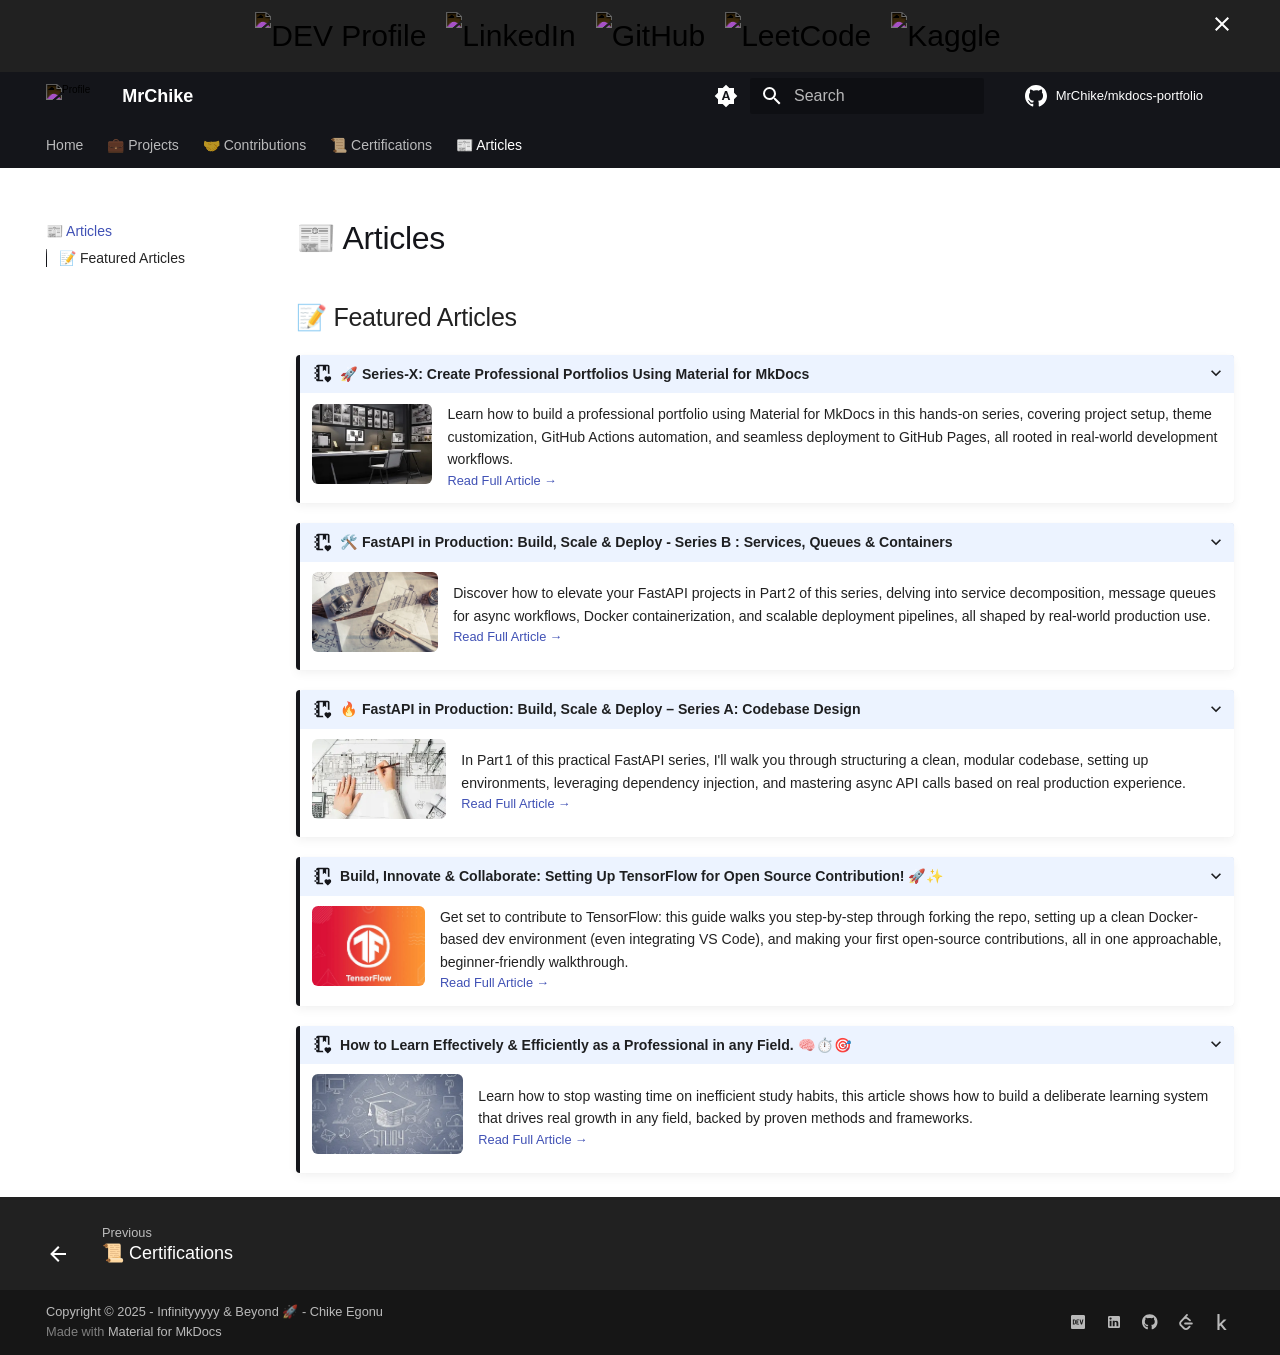
==== commit 30b76575: "Deployed d231e15 with MkDocs version: 1.6.1" ====
--- a/articles/index.html
+++ b/articles/index.html
@@ -611,6 +611,24 @@
 <h1 id="articles">📰 Articles</h1>
 <h2 id="featured-articles">📝 Featured Articles</h2>
 <details open>
+  <summary>🚀 Series-X: Create Professional Portfolios Using Material for MkDocs</summary>
+  <div class="article-content">
+    <!-- Placeholder image container -->
+    <a id="portfolio-link" target="_blank">
+      <img
+        src="../assets/images/portfolio.png"
+        alt="Article Thumbnail"
+        style="width: 250px; border-radius: 6px;"
+      />
+    </a>
+    <div>
+      <p>Learn how to build a professional portfolio using Material for MkDocs in this hands-on series, covering project setup, theme customization, GitHub Actions automation, and seamless deployment to GitHub Pages, all rooted in real-world development workflows.</p>
+      <a id="portfolio-text-link" target="_blank">Read Full Article →</a>
+    </div>
+  </div>
+</details>
+
+<details open>
   <summary>🛠️ FastAPI in Production: Build, Scale & Deploy - Series B : Services, Queues & Containers</summary>
   <div class="article-content">
     <!-- Placeholder image container -->
@@ -684,6 +702,10 @@
 </details>
 
 <script>
+  const portfolio = "https://dev.to/mrchike/series-x-create-professional-portfolios-using-material-for-mkdocs-fio";
+  document.getElementById("portfolio-link").href = portfolio;
+  document.getElementById("portfolio-text-link").href = portfolio;
+
   const seriesB = "https://dev.to/mrchike/fastapi-in-production-build-scale-deploy-series-b-services-queues-containers-2lfj-temp-slug-3211147?preview=efee997d9f51ba04301f3508a0903c035af4b72f29d08f581f16ac37d7dbdc33c613587a059353fab699658202393fdedef278521c47b37b01ff906f";
   document.getElementById("seriesB-link").href = seriesB;
   document.getElementById("seriesB-text-link").href = seriesB;
--- a/assets/stylesheets/extra.css
+++ b/assets/stylesheets/extra.css
@@ -254,4 +254,8 @@
 
 .md-typeset h1 {
     color: var(--md-primary-fg-color);
+}
+
+.md-typeset .admonition, .md-typeset details {
+    border-color: var(--md-primary-fg-color);
 }
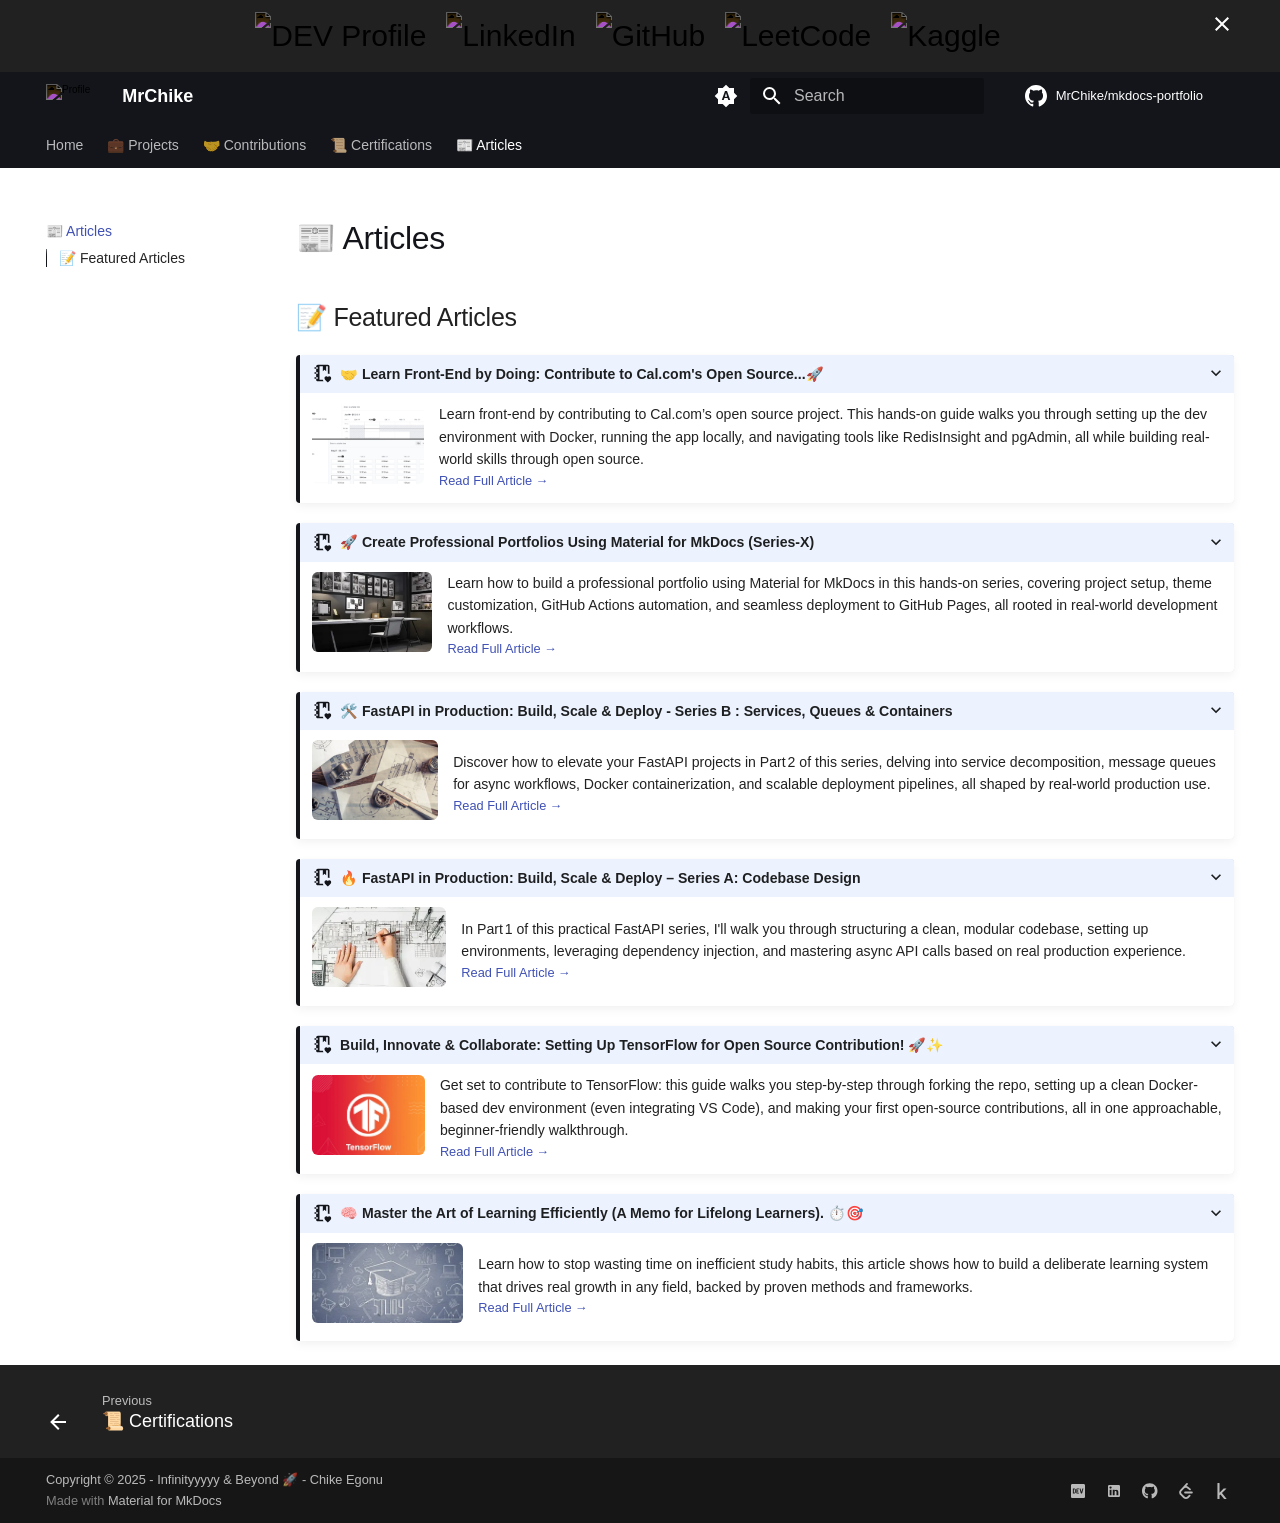
==== commit fddfed9c: "Deployed d231e15 with MkDocs version: 1.6.1" ====
--- a/articles/index.html
+++ b/articles/index.html
@@ -611,7 +611,25 @@
 <h1 id="articles">📰 Articles</h1>
 <h2 id="featured-articles">📝 Featured Articles</h2>
 <details open>
-  <summary>🚀 Series-X: Create Professional Portfolios Using Material for MkDocs</summary>
+  <summary>🤝 Learn Front-End by Doing: Contribute to Cal.com's Open Source...🚀</summary>
+  <div class="article-content">
+    <!-- Placeholder image container -->
+    <a id="calcom-link" target="_blank">
+      <img
+        src="../assets/images/calcom.png"
+        alt="Article Thumbnail"
+        style="width: 250px; border-radius: 6px;"
+      />
+    </a>
+    <div>
+      <p>Learn front-end by contributing to Cal.com’s open source project. This hands-on guide walks you through setting up the dev environment with Docker, running the app locally, and navigating tools like RedisInsight and pgAdmin, all while building real-world skills through open source.</p>
+      <a id="calcom-text-link" target="_blank">Read Full Article →</a>
+    </div>
+  </div>
+</details>
+
+<details open>
+  <summary>🚀 Create Professional Portfolios Using Material for MkDocs (Series-X)</summary>
   <div class="article-content">
     <!-- Placeholder image container -->
     <a id="portfolio-link" target="_blank">
@@ -683,7 +701,7 @@
 </details>
 
 <details open>
-  <summary>How to Learn Effectively & Efficiently as a Professional in any Field. 🧠⏱️🎯</summary>
+  <summary>🧠 Master the Art of Learning Efficiently (A Memo for Lifelong Learners). ⏱️🎯</summary>
   <div class="article-content">
     <!-- Placeholder image container -->
     <a id="efficient_learning-link" target="_blank">
@@ -702,6 +720,10 @@
 </details>
 
 <script>
+  const calcom = "https://dev.to/mrchike/learn-front-end-by-doing-contribute-to-calcoms-open-source-4ne5";
+  document.getElementById("calcom-link").href = calcom;
+  document.getElementById("calcom-text-link").href = calcom;
+
   const portfolio = "https://dev.to/mrchike/series-x-create-professional-portfolios-using-material-for-mkdocs-fio";
   document.getElementById("portfolio-link").href = portfolio;
   document.getElementById("portfolio-text-link").href = portfolio;
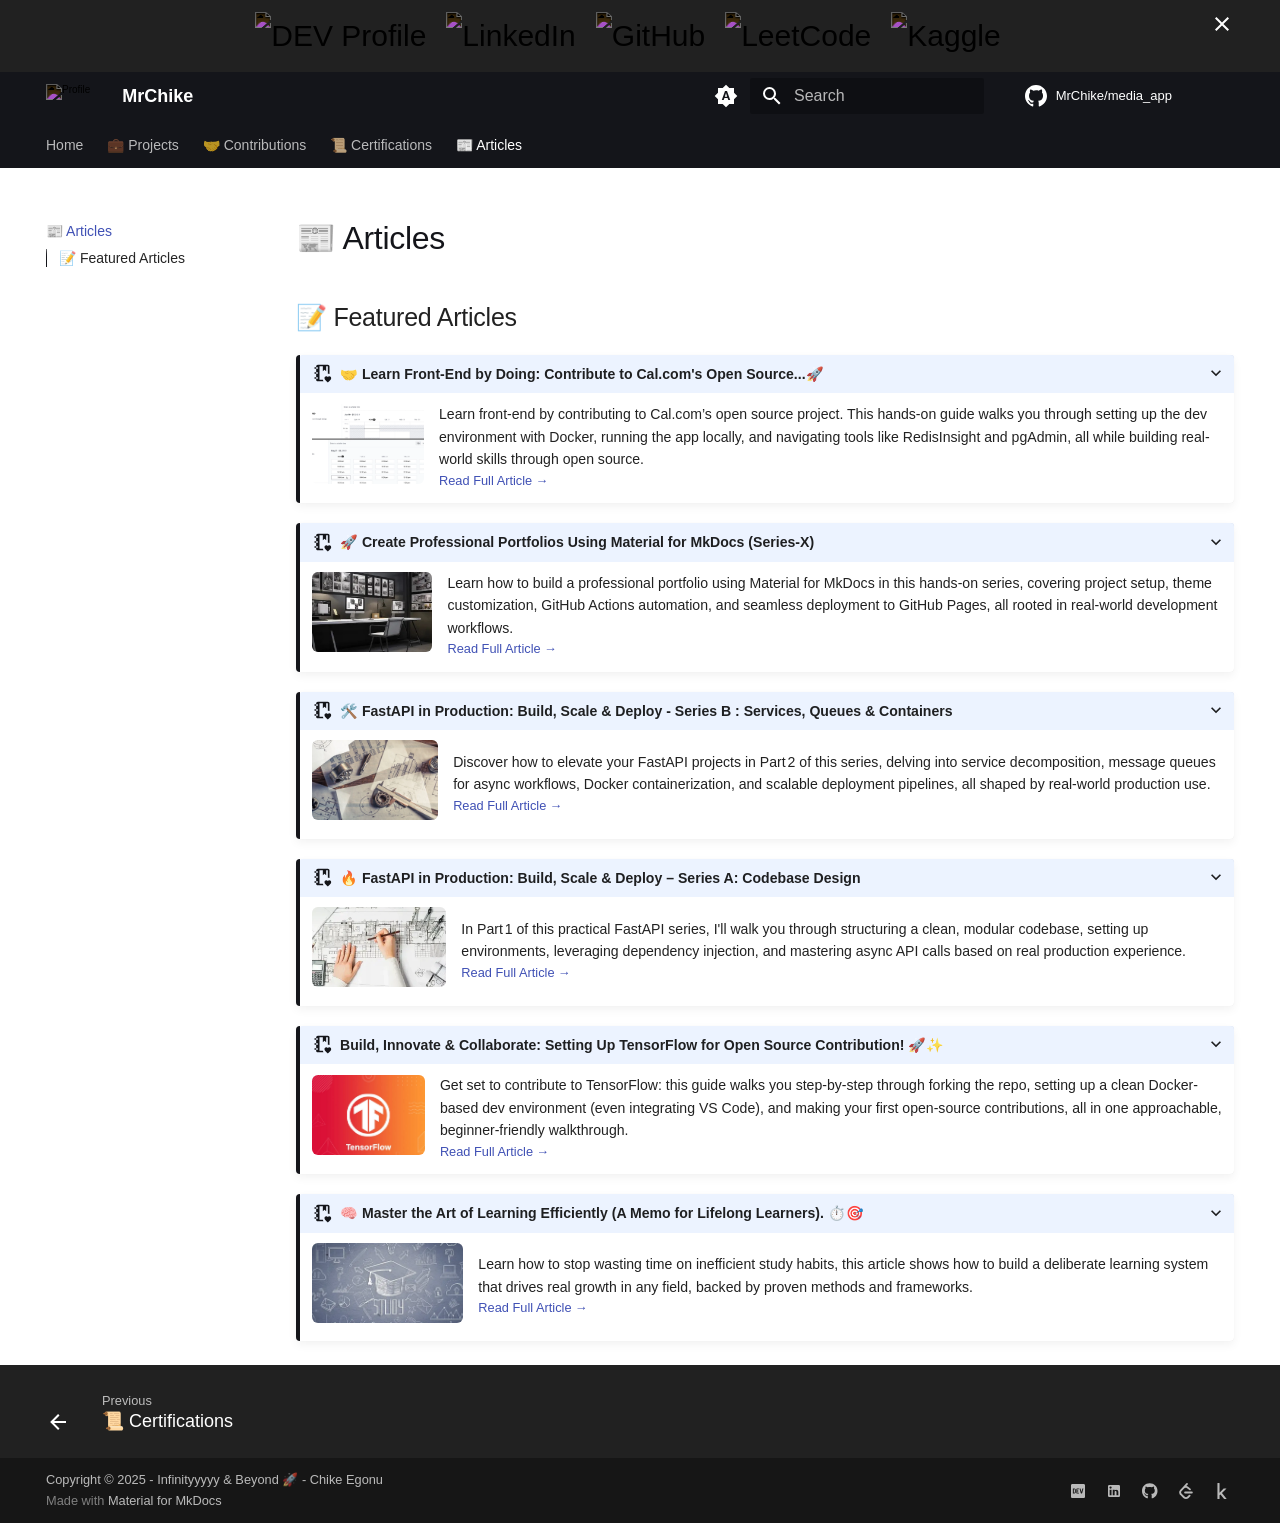
==== commit 5745b0c6: "Deployed 07da903 with MkDocs version: 1.6.1" ====
--- a/articles/index.html
+++ b/articles/index.html
@@ -249,13 +249,13 @@
     
     
       <div class="md-header__source">
-        <a href="https://github.com/MrChike/portfolio" title="Go to repository" class="md-source" data-md-component="source">
+        <a href="https://github.com/MrChike/media_app" title="Go to repository" class="md-source" data-md-component="source">
   <div class="md-source__icon md-icon">
     
     <svg xmlns="http://www.w3.org/2000/svg" viewBox="0 0 24 24"><path d="M12 1C5.923 1 1 5.923 1 12c0 4.867 3.149 8.979 7.521 10.436.55.096.756-.233.756-.522 0-.262-.013-1.128-.013-2.049-2.764.509-3.479-.674-3.699-1.292-.124-.317-.66-1.293-1.127-1.554-.385-.207-.936-.715-.014-.729.866-.014 1.485.797 1.691 1.128.99 1.663 2.571 1.196 3.204.907.096-.715.385-1.196.701-1.471-2.448-.275-5.005-1.224-5.005-5.432 0-1.196.426-2.186 1.128-2.956-.111-.275-.496-1.402.11-2.915 0 0 .921-.288 3.024 1.128a10.2 10.2 0 0 1 2.75-.371c.936 0 1.871.123 2.75.371 2.104-1.43 3.025-1.128 3.025-1.128.605 1.513.221 2.64.111 2.915.701.77 1.127 1.747 1.127 2.956 0 4.222-2.571 5.157-5.019 5.432.399.344.743 1.004.743 2.035 0 1.471-.014 2.654-.014 3.025 0 .289.206.632.756.522C19.851 20.979 23 16.854 23 12c0-6.077-4.922-11-11-11"/></svg>
   </div>
   <div class="md-source__repository">
-    MrChike/mkdocs-portfolio
+    MrChike/media_app
   </div>
 </a>
       </div>
@@ -415,13 +415,13 @@
   </label>
   
     <div class="md-nav__source">
-      <a href="https://github.com/MrChike/portfolio" title="Go to repository" class="md-source" data-md-component="source">
+      <a href="https://github.com/MrChike/media_app" title="Go to repository" class="md-source" data-md-component="source">
   <div class="md-source__icon md-icon">
     
     <svg xmlns="http://www.w3.org/2000/svg" viewBox="0 0 24 24"><path d="M12 1C5.923 1 1 5.923 1 12c0 4.867 3.149 8.979 7.521 10.436.55.096.756-.233.756-.522 0-.262-.013-1.128-.013-2.049-2.764.509-3.479-.674-3.699-1.292-.124-.317-.66-1.293-1.127-1.554-.385-.207-.936-.715-.014-.729.866-.014 1.485.797 1.691 1.128.99 1.663 2.571 1.196 3.204.907.096-.715.385-1.196.701-1.471-2.448-.275-5.005-1.224-5.005-5.432 0-1.196.426-2.186 1.128-2.956-.111-.275-.496-1.402.11-2.915 0 0 .921-.288 3.024 1.128a10.2 10.2 0 0 1 2.75-.371c.936 0 1.871.123 2.75.371 2.104-1.43 3.025-1.128 3.025-1.128.605 1.513.221 2.64.111 2.915.701.77 1.127 1.747 1.127 2.956 0 4.222-2.571 5.157-5.019 5.432.399.344.743 1.004.743 2.035 0 1.471-.014 2.654-.014 3.025 0 .289.206.632.756.522C19.851 20.979 23 16.854 23 12c0-6.077-4.922-11-11-11"/></svg>
   </div>
   <div class="md-source__repository">
-    MrChike/mkdocs-portfolio
+    MrChike/media_app
   </div>
 </a>
     </div>
